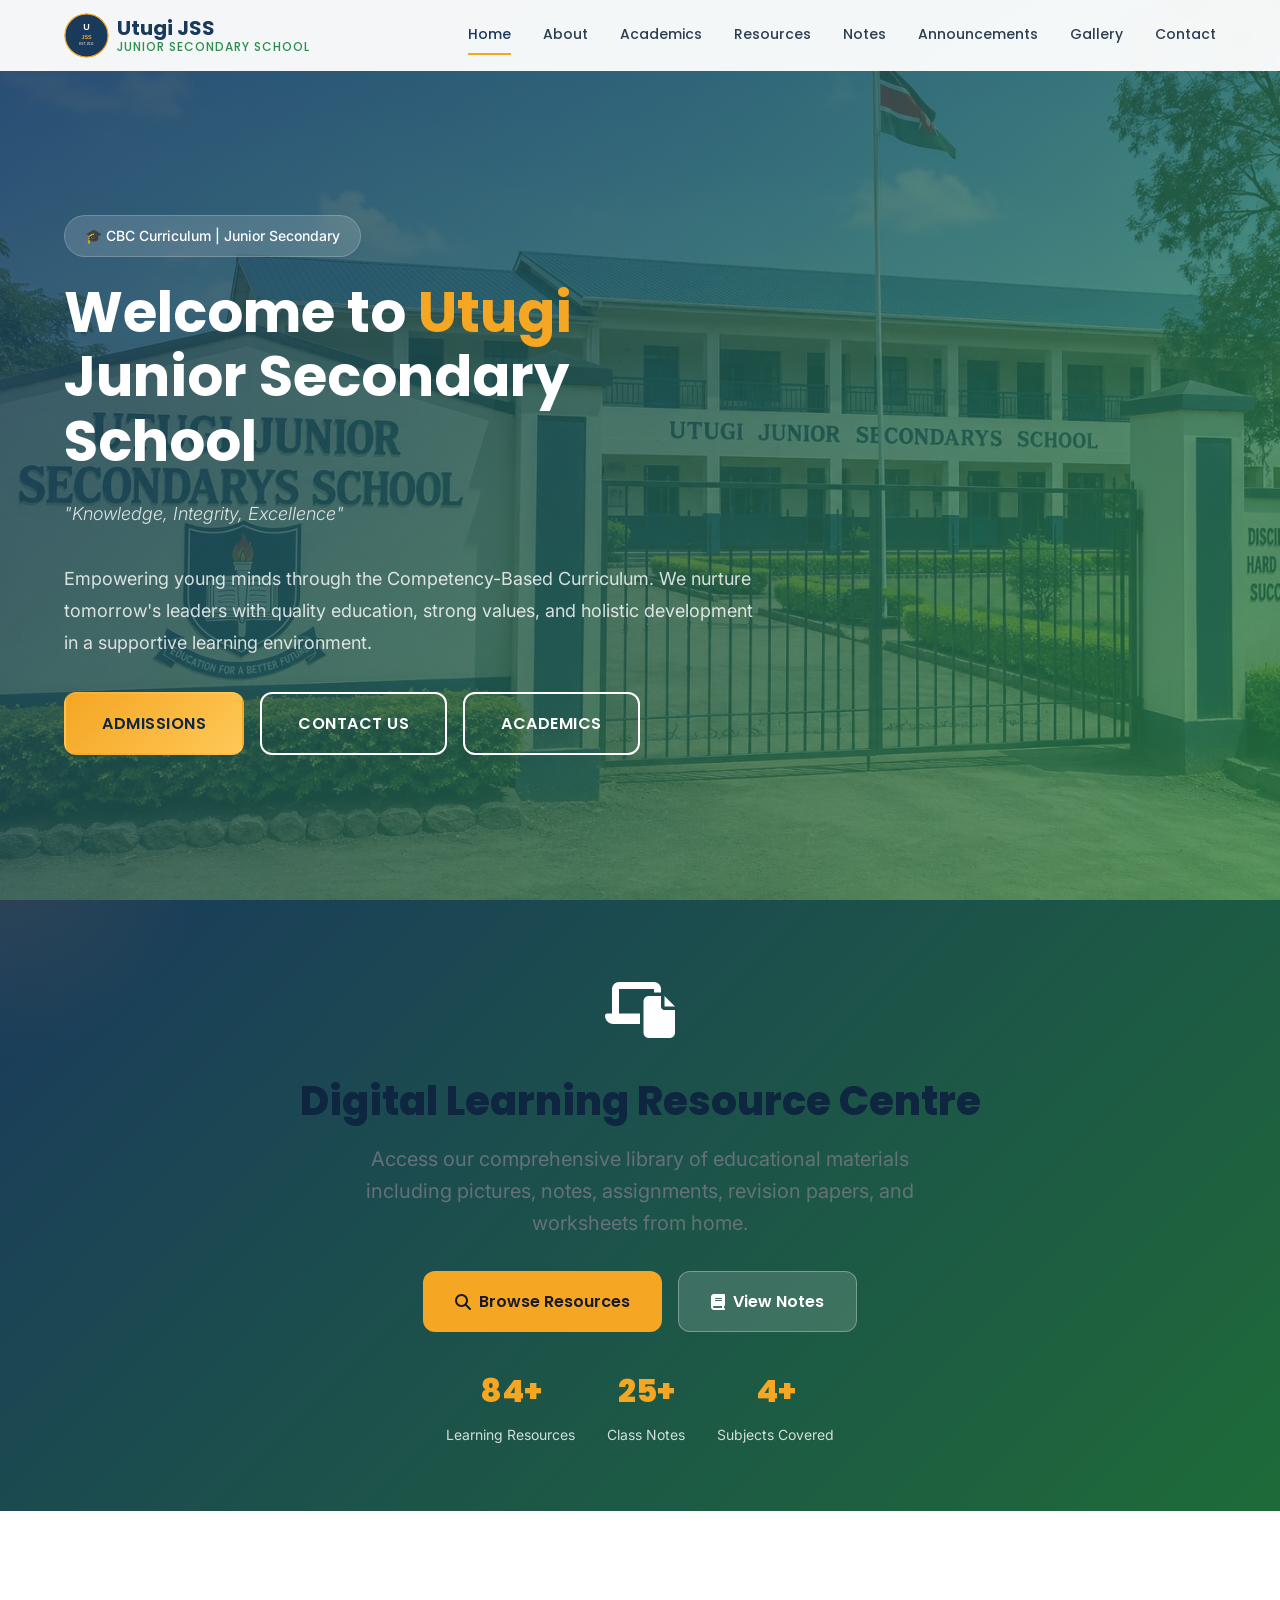
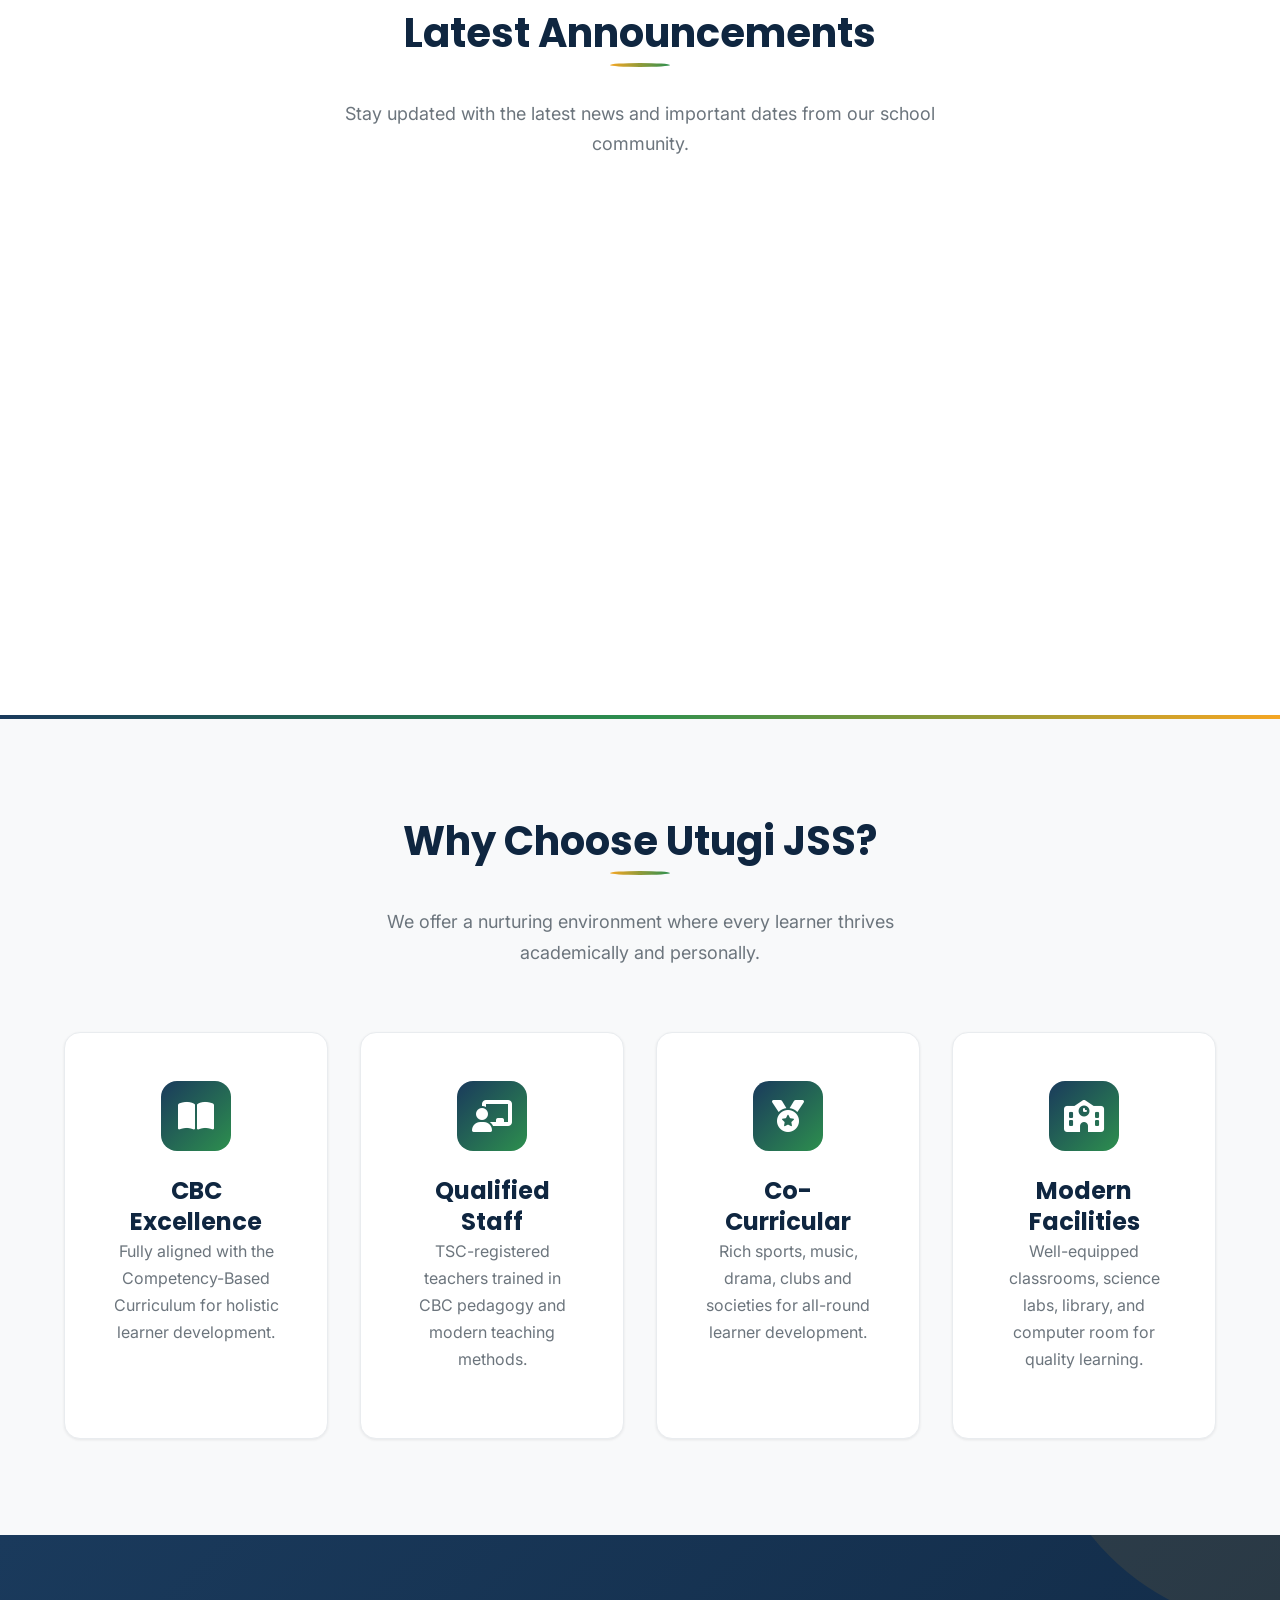
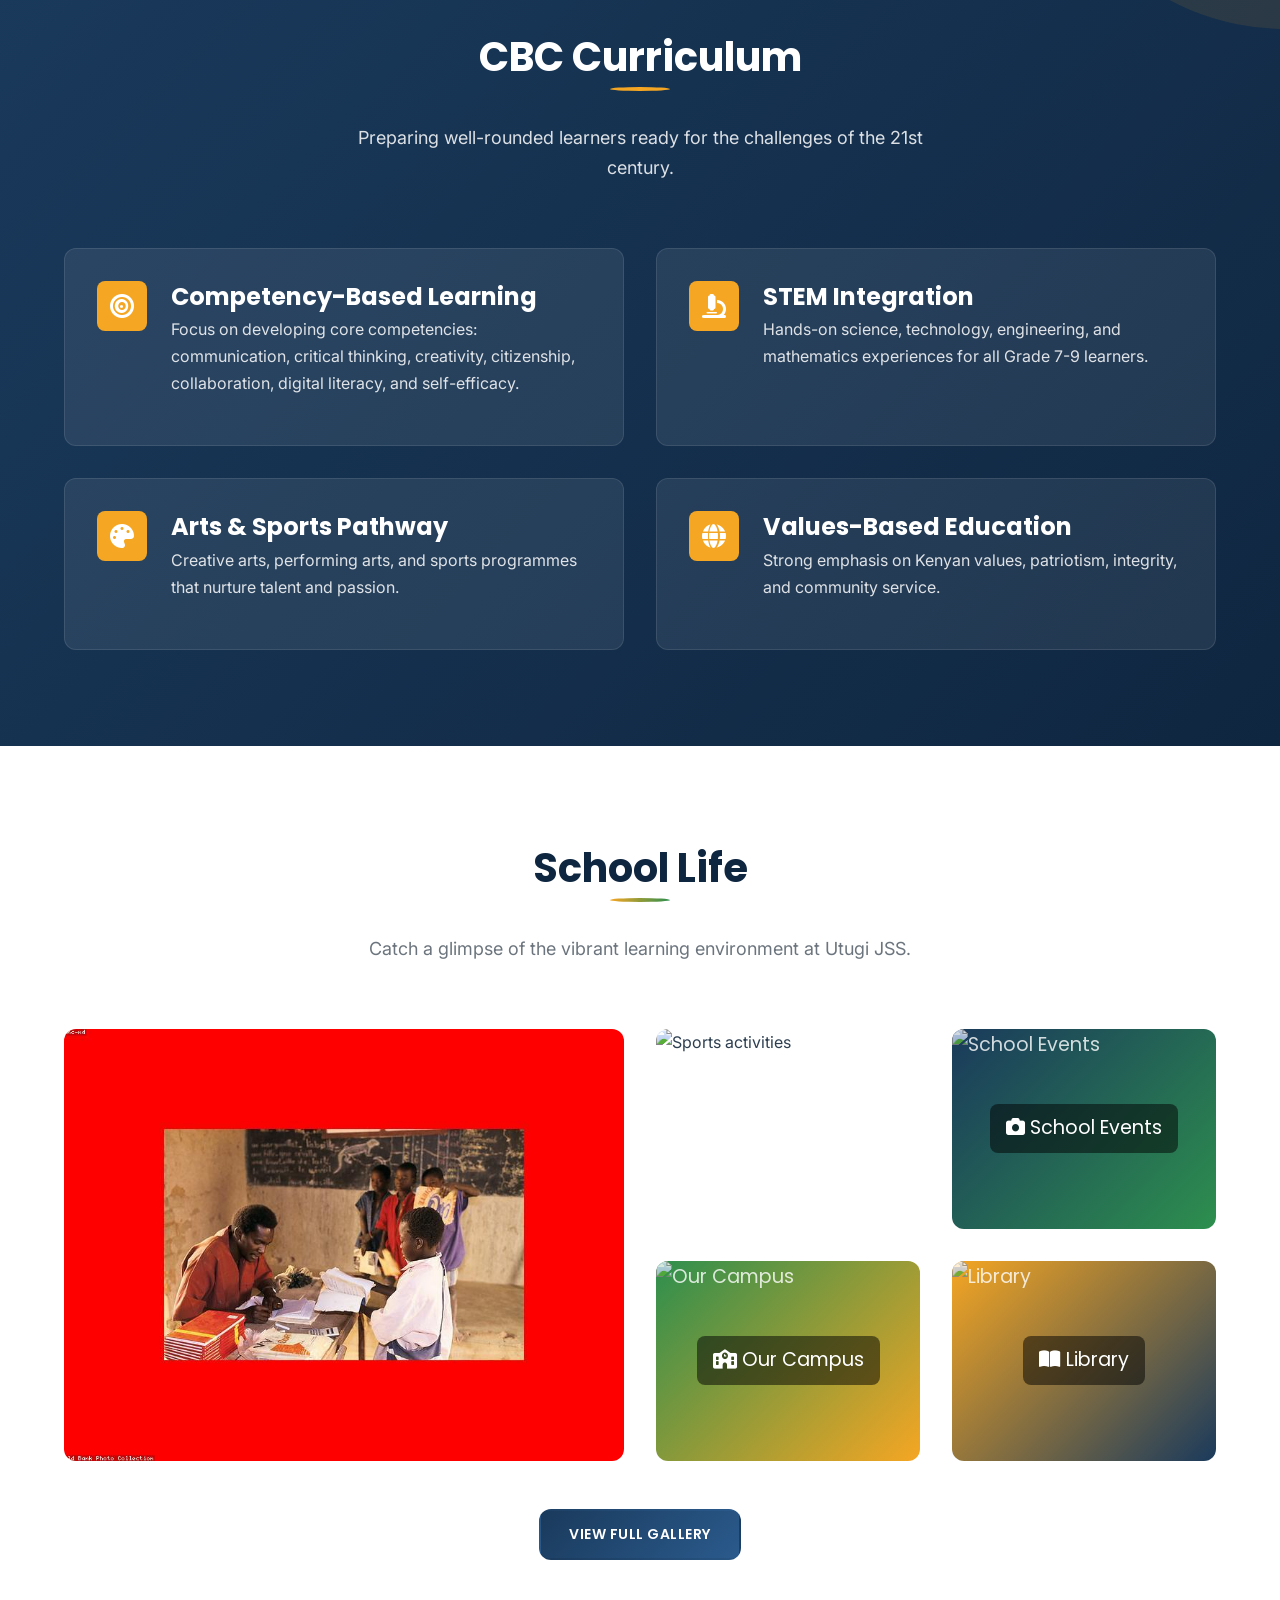
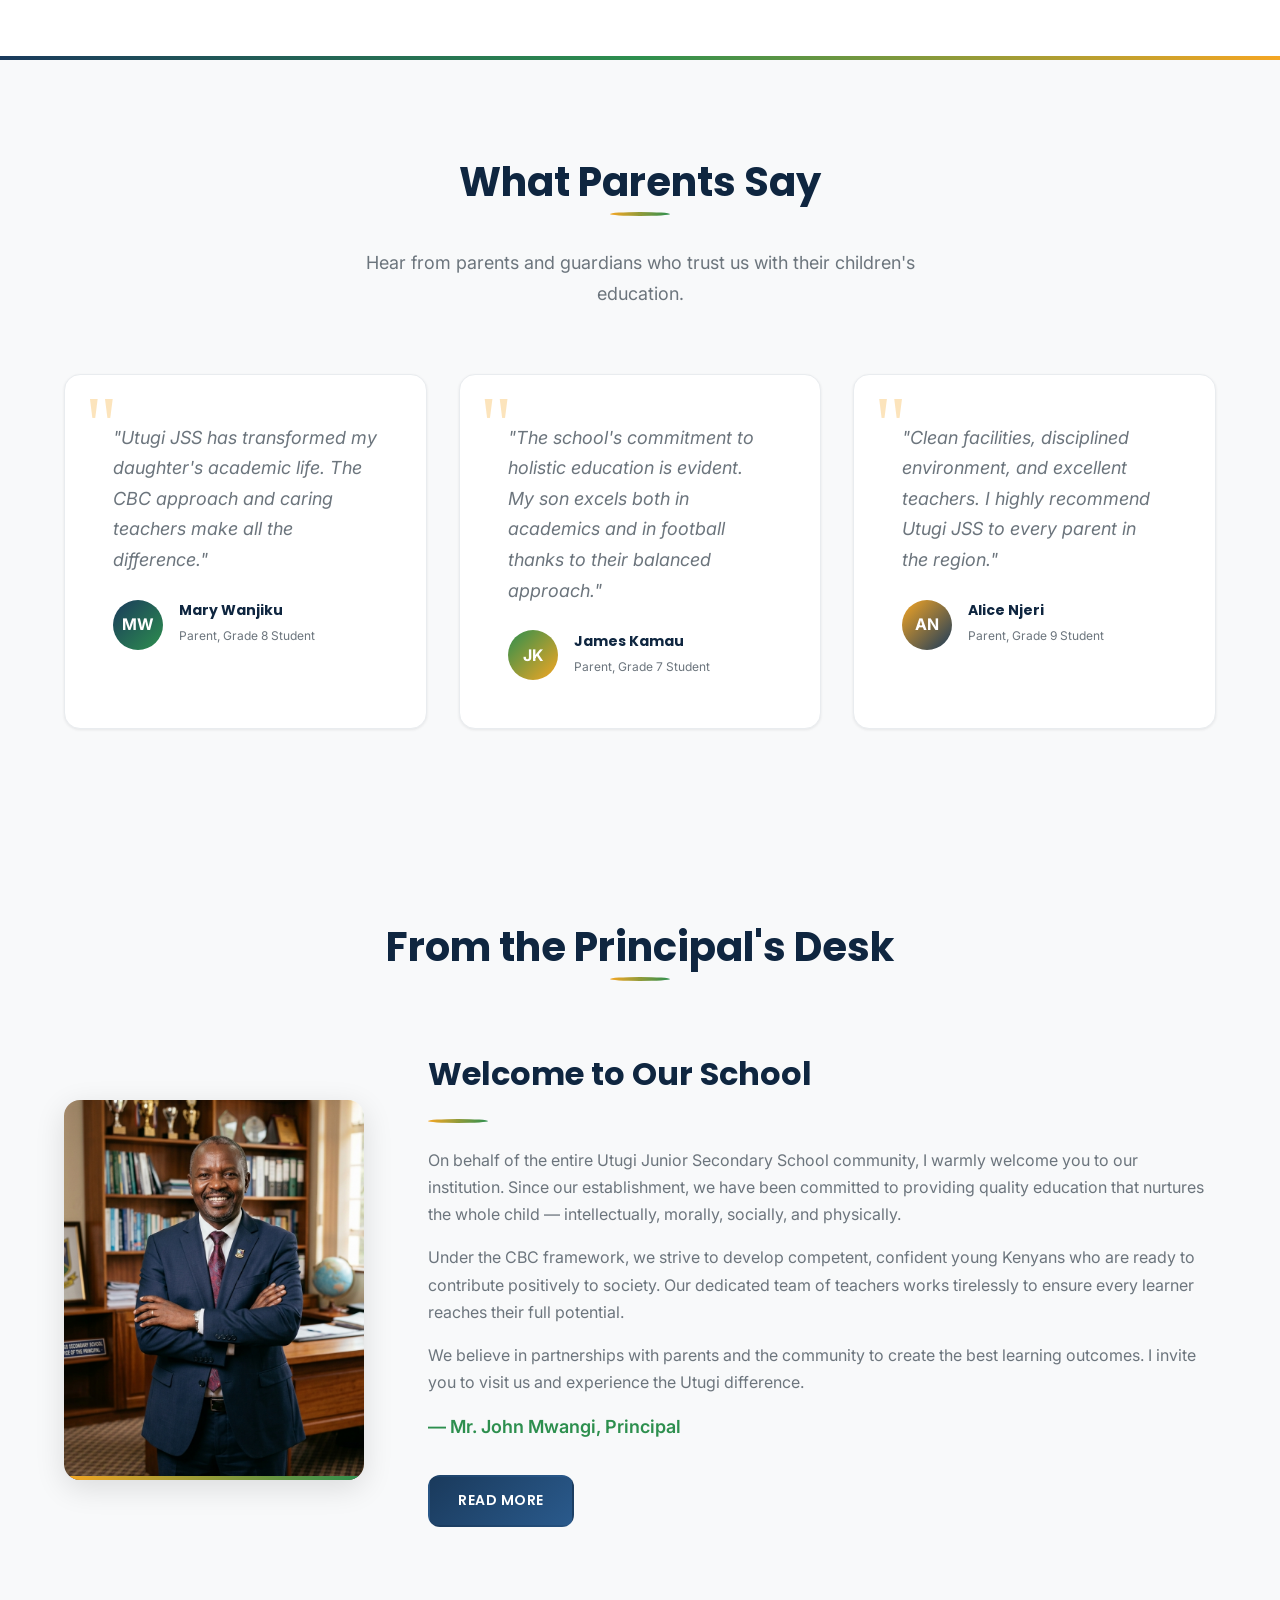
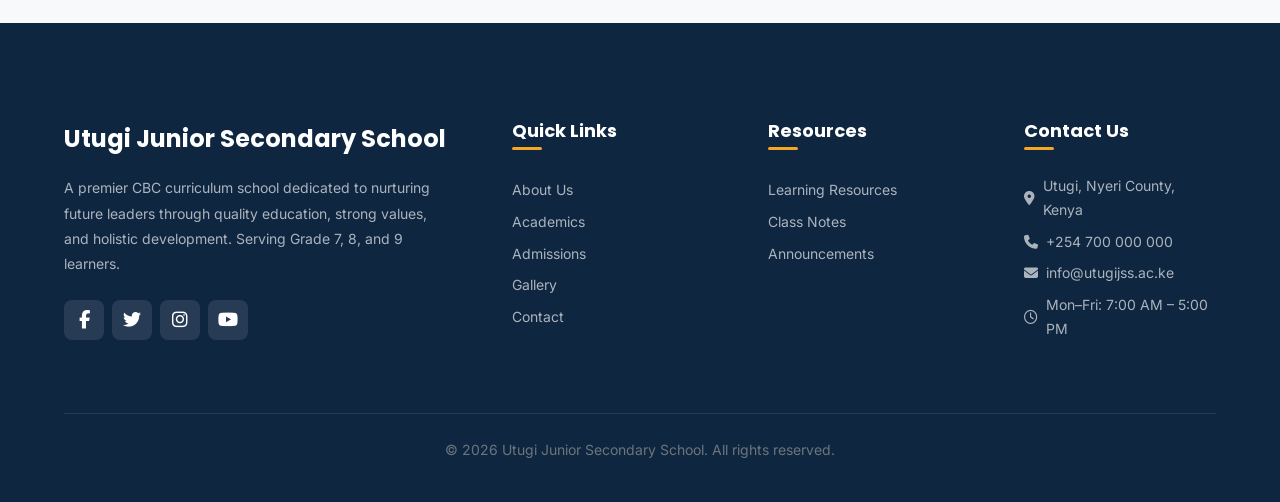
==== index.html @ 6b32f5f7 "Initial commit for Utugi JSS Digital Learning Resource Platform" ====
<!DOCTYPE html>
<html lang="en">
<head>
  <meta charset="UTF-8">
  <meta name="viewport" content="width=device-width, initial-scale=1.0">
  <meta name="description" content="Utugi Junior Secondary School - A leading CBC curriculum school in Kenya providing quality education for Grade 7, 8 and 9 students. Nurturing future leaders through academic excellence.">
  <meta name="keywords" content="Utugi School, Junior Secondary, CBC Kenya, Grade 7, Grade 8, Grade 9, Kenyan school, CBC curriculum">
  <meta name="author" content="Utugi Junior Secondary School">
  <meta name="robots" content="index, follow">
  <meta property="og:title" content="Utugi Junior Secondary School | Nurturing Future Leaders">
  <meta property="og:description" content="A premier CBC curriculum school in Kenya offering holistic education for junior secondary students.">
  <meta property="og:type" content="website">
  <title>Utugi Junior Secondary School | Nurturing Future Leaders</title>
  <link rel="icon" type="image/svg+xml" href="assets/images/favicon.svg">
  <link rel="stylesheet" href="https://cdnjs.cloudflare.com/ajax/libs/font-awesome/6.4.0/css/all.min.css">
  <link rel="stylesheet" href="assets/css/style.css">
  <link rel="stylesheet" href="assets/css/resources.css">
  <link rel="stylesheet" href="assets/css/responsive.css">
  <script src="https://identity.netlify.com/v1/netlify-identity-widget.js"></script>
</head>
<body>

  <!-- ========== NAVIGATION ========== -->
  <nav class="navbar" id="navbar">
    <div class="container">
      <a href="index.html" class="nav-logo">
        <img src="assets/images/favicon.svg" alt="Utugi School Logo">
        <div class="logo-text">
          Utugi JSS
          <span>Junior Secondary School</span>
        </div>
      </a>
      <div class="nav-menu" id="navMenu">
        <a href="index.html" class="active">Home</a>
        <a href="pages/about.html">About</a>
        <a href="pages/academics.html">Academics</a>
        <a href="resources.html">Resources</a>
        <a href="notes.html">Notes</a>
        <a href="announcements.html">Announcements</a>
        <a href="pages/gallery.html">Gallery</a>
        <a href="pages/contact.html">Contact</a>
        <div class="nav-cta">
          <a href="pages/admissions.html" class="btn btn-primary btn-sm">Apply Now</a>
        </div>
      </div>
      <div class="hamburger" id="hamburger">
        <span></span><span></span><span></span>
      </div>
    </div>
    <div class="nav-overlay" id="navOverlay"></div>
  </nav>

  <section class="hero" id="hero">
    <img src="assets/images/hero/school-picture.jpeg" alt="Utugi School Compound" class="hero-bg" loading="eager">
    <div class="container">
      <div class="hero-content">
        <span class="hero-badge">🎓 CBC Curriculum | Junior Secondary</span>
        <h1>Welcome to <span class="highlight">Utugi</span> Junior Secondary School</h1>
        <p class="hero-motto">"Knowledge, Integrity, Excellence"</p>
        <p>Empowering young minds through the Competency-Based Curriculum. We nurture tomorrow's leaders with quality education, strong values, and holistic development in a supportive learning environment.</p>
        <div class="hero-buttons">
          <a href="pages/admissions.html" class="btn btn-accent btn-lg">Admissions</a>
          <a href="pages/contact.html" class="btn btn-outline btn-lg">Contact Us</a>
          <a href="pages/academics.html" class="btn btn-outline btn-lg">Academics</a>
        </div>

      </div>
    </div>
  </section>

  <!-- ========== DIGITAL LEARNING RESOURCE CENTRE CTA ========== -->
  <section class="resource-cta" id="resourceCta">
    <div class="container">
      <div class="resource-cta__icon"><i class="fa-solid fa-laptop-file"></i></div>
      <h2>Digital Learning Resource Centre</h2>
      <p>Access our comprehensive library of educational materials including pictures, notes, assignments, revision papers, and worksheets from home.</p>
      <div class="resource-cta__links">
        <a href="resources.html" class="resource-cta__link resource-cta__link--primary">
          <i class="fa-solid fa-magnifying-glass"></i> Browse Resources
        </a>
        <a href="notes.html" class="resource-cta__link resource-cta__link--secondary">
          <i class="fa-solid fa-book"></i> View Notes
        </a>
      </div>
      <div class="resource-stats">
        <div class="resource-stat">
          <div class="resource-stat__number" data-count="150">0</div>
          <div class="resource-stat__label">Learning Resources</div>
        </div>
        <div class="resource-stat">
          <div class="resource-stat__number" data-count="45">0</div>
          <div class="resource-stat__label">Class Notes</div>
        </div>
        <div class="resource-stat">
          <div class="resource-stat__number" data-count="8">0</div>
          <div class="resource-stat__label">Subjects Covered</div>
        </div>
      </div>
    </div>
  </section>

  <!-- ========== ANNOUNCEMENTS ========== -->
  <section class="section" id="announcements">
    <div class="container">
      <div class="section-header animate-on-scroll">
        <h2>Latest Announcements</h2>
        <p>Stay updated with the latest news and important dates from our school community.</p>
      </div>
      <div class="home-announcements-grid" id="homeAnnouncementsGrid">
        <!-- Announcements loaded dynamically via JS -->
      </div>
      <div style="text-align:center; margin-top:var(--space-xl)">
        <a href="announcements.html" class="btn btn-outline">View All Announcements</a>
      </div>
    </div>
  </section>

  <hr class="section-divider">

  <!-- ========== WHY CHOOSE US ========== -->
  <section class="section why-choose" id="whyChoose">
    <div class="container">
      <div class="section-header animate-on-scroll">
        <h2>Why Choose Utugi JSS?</h2>
        <p>We offer a nurturing environment where every learner thrives academically and personally.</p>
      </div>
      <div class="grid grid-4">
        <div class="card feature-card animate-on-scroll">
          <div class="icon"><i class="fa-solid fa-book-open"></i></div>
          <h4>CBC Excellence</h4>
          <p>Fully aligned with the Competency-Based Curriculum for holistic learner development.</p>
        </div>
        <div class="card feature-card animate-on-scroll">
          <div class="icon"><i class="fa-solid fa-chalkboard-user"></i></div>
          <h4>Qualified Staff</h4>
          <p>TSC-registered teachers trained in CBC pedagogy and modern teaching methods.</p>
        </div>
        <div class="card feature-card animate-on-scroll">
          <div class="icon"><i class="fa-solid fa-medal"></i></div>
          <h4>Co-Curricular</h4>
          <p>Rich sports, music, drama, clubs and societies for all-round learner development.</p>
        </div>
        <div class="card feature-card animate-on-scroll">
          <div class="icon"><i class="fa-solid fa-school"></i></div>
          <h4>Modern Facilities</h4>
          <p>Well-equipped classrooms, science labs, library, and computer room for quality learning.</p>
        </div>
      </div>
    </div>
  </section>

  <!-- ========== CBC CURRICULUM HIGHLIGHT ========== -->
  <section class="section cbc-section" id="cbcHighlight">
    <div class="container">
      <div class="section-header animate-on-scroll">
        <h2>CBC Curriculum</h2>
        <p>Preparing well-rounded learners ready for the challenges of the 21st century.</p>
      </div>
      <div class="grid grid-2">
        <div class="cbc-feature animate-on-scroll">
          <div class="cbc-icon"><i class="fa-solid fa-bullseye"></i></div>
          <div>
            <h4>Competency-Based Learning</h4>
            <p>Focus on developing core competencies: communication, critical thinking, creativity, citizenship, collaboration, digital literacy, and self-efficacy.</p>
          </div>
        </div>
        <div class="cbc-feature animate-on-scroll">
          <div class="cbc-icon"><i class="fa-solid fa-microscope"></i></div>
          <div>
            <h4>STEM Integration</h4>
            <p>Hands-on science, technology, engineering, and mathematics experiences for all Grade 7-9 learners.</p>
          </div>
        </div>
        <div class="cbc-feature animate-on-scroll">
          <div class="cbc-icon"><i class="fa-solid fa-palette"></i></div>
          <div>
            <h4>Arts & Sports Pathway</h4>
            <p>Creative arts, performing arts, and sports programmes that nurture talent and passion.</p>
          </div>
        </div>
        <div class="cbc-feature animate-on-scroll">
          <div class="cbc-icon"><i class="fa-solid fa-globe"></i></div>
          <div>
            <h4>Values-Based Education</h4>
            <p>Strong emphasis on Kenyan values, patriotism, integrity, and community service.</p>
          </div>
        </div>
      </div>
    </div>
  </section>

  <!-- ========== GALLERY PREVIEW ========== -->
  <section class="section" id="galleryPreview">
    <div class="container">
      <div class="section-header animate-on-scroll">
        <h2>School Life</h2>
        <p>Catch a glimpse of the vibrant learning environment at Utugi JSS.</p>
      </div>
      <div class="gallery-preview">
        <div class="grid">
          <div class="gallery-item animate-on-scroll">
            <img src="assets/images/gallery/class-grade7.png" alt="Students learning in classroom" loading="lazy">
            <div class="gallery-overlay"><span>Classroom Learning</span></div>
          </div>
          <div class="gallery-item animate-on-scroll">
            <img src="assets/images/gallery/sports-football.png" alt="Sports activities" loading="lazy">
            <div class="gallery-overlay"><span>Sports Day</span></div>
          </div>
          <div class="gallery-item animate-on-scroll" style="background:linear-gradient(135deg,#1a3a5c,#2d8f4e);display:flex;align-items:center;justify-content:center;color:#fff;font-family:var(--font-heading);font-size:1.2rem;position:relative;overflow:hidden;">
            <img src="assets/images/gallery/drama-festival.png" alt="School Events" style="position:absolute;top:0;left:0;width:100%;height:100%;object-fit:cover;opacity:0.8;">
            <span style="position:relative;z-index:1;background:rgba(0,0,0,0.5);padding:0.5rem 1rem;border-radius:var(--radius-md);"><i class="fa-solid fa-camera"></i> School Events</span>
          </div>
          <div class="gallery-item animate-on-scroll" style="background:linear-gradient(135deg,#2d8f4e,#f5a623);display:flex;align-items:center;justify-content:center;color:#fff;font-family:var(--font-heading);font-size:1.2rem;position:relative;overflow:hidden;">
            <img src="assets/images/gallery/admin-block.png" alt="Our Campus" style="position:absolute;top:0;left:0;width:100%;height:100%;object-fit:cover;opacity:0.8;">
            <span style="position:relative;z-index:1;background:rgba(0,0,0,0.5);padding:0.5rem 1rem;border-radius:var(--radius-md);"><i class="fa-solid fa-school"></i> Our Campus</span>
          </div>
          <div class="gallery-item animate-on-scroll" style="background:linear-gradient(135deg,#f5a623,#1a3a5c);display:flex;align-items:center;justify-content:center;color:#fff;font-family:var(--font-heading);font-size:1.2rem;position:relative;overflow:hidden;">
            <img src="assets/images/gallery/library.png" alt="Library" style="position:absolute;top:0;left:0;width:100%;height:100%;object-fit:cover;opacity:0.8;">
            <span style="position:relative;z-index:1;background:rgba(0,0,0,0.5);padding:0.5rem 1rem;border-radius:var(--radius-md);"><i class="fa-solid fa-book-open"></i> Library</span>
          </div>
        </div>
      </div>
      <div style="text-align:center;margin-top:var(--space-2xl)">
        <a href="pages/gallery.html" class="btn btn-primary">View Full Gallery</a>
      </div>
    </div>
  </section>

  <hr class="section-divider">

  <!-- ========== TESTIMONIALS ========== -->
  <section class="section bg-light" id="testimonials">
    <div class="container">
      <div class="section-header animate-on-scroll">
        <h2>What Parents Say</h2>
        <p>Hear from parents and guardians who trust us with their children's education.</p>
      </div>
      <div class="grid grid-3">
        <div class="card testimonial-card animate-on-scroll">
          <p>"Utugi JSS has transformed my daughter's academic life. The CBC approach and caring teachers make all the difference."</p>
          <div class="testimonial-author">
            <div style="width:50px;height:50px;border-radius:50%;background:linear-gradient(135deg,var(--primary),var(--secondary));display:flex;align-items:center;justify-content:center;color:#fff;font-weight:700;">MW</div>
            <div>
              <h4>Mary Wanjiku</h4>
              <span>Parent, Grade 8 Student</span>
            </div>
          </div>
        </div>
        <div class="card testimonial-card animate-on-scroll">
          <p>"The school's commitment to holistic education is evident. My son excels both in academics and in football thanks to their balanced approach."</p>
          <div class="testimonial-author">
            <div style="width:50px;height:50px;border-radius:50%;background:linear-gradient(135deg,var(--secondary),var(--accent));display:flex;align-items:center;justify-content:center;color:#fff;font-weight:700;">JK</div>
            <div>
              <h4>James Kamau</h4>
              <span>Parent, Grade 7 Student</span>
            </div>
          </div>
        </div>
        <div class="card testimonial-card animate-on-scroll">
          <p>"Clean facilities, disciplined environment, and excellent teachers. I highly recommend Utugi JSS to every parent in the region."</p>
          <div class="testimonial-author">
            <div style="width:50px;height:50px;border-radius:50%;background:linear-gradient(135deg,var(--accent),var(--primary));display:flex;align-items:center;justify-content:center;color:#fff;font-weight:700;">AN</div>
            <div>
              <h4>Alice Njeri</h4>
              <span>Parent, Grade 9 Student</span>
            </div>
          </div>
        </div>
      </div>
    </div>
  </section>

  <!-- ========== PRINCIPAL MESSAGE ========== -->
  <section class="section principal-section" id="principalMessage">
    <div class="container">
      <div class="section-header animate-on-scroll">
        <h2>From the Principal's Desk</h2>
      </div>
      <div class="principal-content animate-on-scroll">
        <div class="principal-img">
          <img src="assets/images/staff/principal.png" alt="School Principal" loading="lazy">
        </div>
        <div class="principal-text">
          <h3>Welcome to Our School</h3>
          <div class="divider"></div>
          <p>On behalf of the entire Utugi Junior Secondary School community, I warmly welcome you to our institution. Since our establishment, we have been committed to providing quality education that nurtures the whole child — intellectually, morally, socially, and physically.</p>
          <p>Under the CBC framework, we strive to develop competent, confident young Kenyans who are ready to contribute positively to society. Our dedicated team of teachers works tirelessly to ensure every learner reaches their full potential.</p>
          <p>We believe in partnerships with parents and the community to create the best learning outcomes. I invite you to visit us and experience the Utugi difference.</p>
          <p class="name">— Mr. John Mwangi, Principal</p>
          <a href="pages/about.html" class="btn btn-primary" style="margin-top:var(--space-md)">Read More</a>
        </div>
      </div>
    </div>
  </section>

  <!-- ========== FOOTER ========== -->
  <footer class="footer" id="footer">
    <div class="container">
      <div class="footer-grid">
        <div class="footer-about">
          <div class="logo-text">Utugi Junior Secondary School</div>
          <p>A premier CBC curriculum school dedicated to nurturing future leaders through quality education, strong values, and holistic development. Serving Grade 7, 8, and 9 learners.</p>
          <div class="social-links">
            <a href="#" aria-label="Facebook"><i class="fa-brands fa-facebook-f"></i></a>
            <a href="#" aria-label="Twitter/X"><i class="fa-brands fa-twitter"></i></a>
            <a href="#" aria-label="Instagram"><i class="fa-brands fa-instagram"></i></a>
            <a href="#" aria-label="YouTube"><i class="fa-brands fa-youtube"></i></a>
          </div>
        </div>
        <div class="footer-links">
          <h4>Quick Links</h4>
          <a href="pages/about.html">About Us</a>
          <a href="pages/academics.html">Academics</a>
          <a href="pages/admissions.html">Admissions</a>
          <a href="pages/gallery.html">Gallery</a>
          <a href="pages/contact.html">Contact</a>
        </div>
        <div class="footer-links">
          <h4>Resources</h4>
          <a href="resources.html">Learning Resources</a>
          <a href="notes.html">Class Notes</a>
          <a href="announcements.html">Announcements</a>
        </div>
        <div class="footer-contact">
          <h4>Contact Us</h4>
          <p><i class="fa-solid fa-location-dot"></i> Utugi, Nyeri County, Kenya</p>
          <p><i class="fa-solid fa-phone"></i> +254 700 000 000</p>
          <p><i class="fa-solid fa-envelope"></i> info@utugijss.ac.ke</p>
          <p><i class="fa-regular fa-clock"></i> Mon–Fri: 7:00 AM – 5:00 PM</p>
        </div>
      </div>
      <div class="footer-bottom">
        <p>&copy; <span id="currentYear">2026</span> Utugi Junior Secondary School. All rights reserved.</p>
      </div>
    </div>
  </footer>

  <!-- Back to Top -->
  <button class="back-to-top" id="backToTop" aria-label="Back to top">↑</button>

  <script src="assets/js/search.js"></script>
  <script src="assets/js/announcements.js"></script>
  <script src="assets/js/main.js"></script>
  
  <script>
    document.addEventListener('DOMContentLoaded', () => {
      // Load announcements dynamically on homepage
      if (typeof loadHomeAnnouncements === 'function') {
        loadHomeAnnouncements();
      }
    });

    if (window.netlifyIdentity) {
      window.netlifyIdentity.on("init", user => {
        if (!user) {
          window.netlifyIdentity.on("login", () => {
            document.location.href = "/admin/";
          });
        }
      });
    }
  </script>
</body>
</html>
---- assets/css/style.css ----
/* ========================================
   UTUGI JUNIOR SECONDARY SCHOOL - MAIN STYLES
   Modern CBC School Website
   ======================================== */

/* ----- Google Fonts Import ----- */
@import url('https://fonts.googleapis.com/css2?family=Inter:wght@300;400;500;600;700&family=Poppins:wght@400;500;600;700;800&display=swap');

/* ========================================
   CSS CUSTOM PROPERTIES (Design Tokens)
   ======================================== */
:root {
  /* Primary Colors */
  --primary: #1a3a5c;
  --primary-light: #2a5a8c;
  --primary-dark: #0f2640;
  
  /* Secondary Colors */
  --secondary: #2d8f4e;
  --secondary-light: #3ab362;
  --secondary-dark: #1e6b38;
  
  /* Accent Colors */
  --accent: #f5a623;
  --accent-light: #ffc857;
  --accent-dark: #d4891a;
  
  /* Neutral Colors */
  --white: #ffffff;
  --off-white: #f8f9fa;
  --light-gray: #e9ecef;
  --gray: #adb5bd;
  --dark-gray: #6c757d;
  --dark: #2c3e50;
  --black: #1a1a2e;
  
  /* Functional Colors */
  --success: #28a745;
  --info: #17a2b8;
  --warning: #ffc107;
  --danger: #dc3545;
  
  /* Typography */
  --font-heading: 'Poppins', sans-serif;
  --font-body: 'Inter', sans-serif;
  
  /* Font Sizes */
  --fs-xs: 0.75rem;
  --fs-sm: 0.875rem;
  --fs-base: 1rem;
  --fs-md: 1.125rem;
  --fs-lg: 1.25rem;
  --fs-xl: 1.5rem;
  --fs-2xl: 2rem;
  --fs-3xl: 2.5rem;
  --fs-4xl: 3rem;
  --fs-5xl: 3.5rem;
  
  /* Spacing */
  --space-xs: 0.25rem;
  --space-sm: 0.5rem;
  --space-md: 1rem;
  --space-lg: 1.5rem;
  --space-xl: 2rem;
  --space-2xl: 3rem;
  --space-3xl: 4rem;
  --space-4xl: 6rem;
  
  /* Border Radius */
  --radius-sm: 4px;
  --radius-md: 8px;
  --radius-lg: 12px;
  --radius-xl: 16px;
  --radius-2xl: 24px;
  --radius-full: 50%;
  
  /* Shadows */
  --shadow-sm: 0 1px 3px rgba(0,0,0,0.08);
  --shadow-md: 0 4px 12px rgba(0,0,0,0.1);
  --shadow-lg: 0 8px 30px rgba(0,0,0,0.12);
  --shadow-xl: 0 12px 40px rgba(0,0,0,0.15);
  
  /* Transitions */
  --transition-fast: 0.2s ease;
  --transition-base: 0.3s ease;
  --transition-slow: 0.5s ease;
  
  /* Layout */
  --max-width: 1200px;
  --nav-height: 70px;
}

/* ========================================
   RESET & BASE STYLES
   ======================================== */
*,
*::before,
*::after {
  margin: 0;
  padding: 0;
  box-sizing: border-box;
}

html {
  scroll-behavior: smooth;
  font-size: 16px;
}

body {
  font-family: var(--font-body);
  font-size: var(--fs-base);
  line-height: 1.7;
  color: var(--dark);
  background-color: var(--white);
  overflow-x: hidden;
  -webkit-font-smoothing: antialiased;
  -moz-osx-font-smoothing: grayscale;
}

img {
  max-width: 100%;
  height: auto;
  display: block;
}

a {
  text-decoration: none;
  color: inherit;
  transition: color var(--transition-fast);
}

ul, ol {
  list-style: none;
}

h1, h2, h3, h4, h5, h6 {
  font-family: var(--font-heading);
  font-weight: 700;
  line-height: 1.3;
  color: var(--primary-dark);
}

h1 { font-size: var(--fs-4xl); }
h2 { font-size: var(--fs-3xl); }
h3 { font-size: var(--fs-2xl); }
h4 { font-size: var(--fs-xl); }
h5 { font-size: var(--fs-lg); }

p {
  margin-bottom: var(--space-md);
  color: var(--dark-gray);
}

/* ========================================
   UTILITY CLASSES
   ======================================== */
.container {
  width: 100%;
  max-width: var(--max-width);
  margin: 0 auto;
  padding: 0 var(--space-lg);
}

.section {
  padding: var(--space-4xl) 0;
}

.section-header {
  text-align: center;
  margin-bottom: var(--space-3xl);
}

.section-header h2 {
  position: relative;
  display: inline-block;
  margin-bottom: var(--space-md);
}

.section-header h2::after {
  content: '';
  position: absolute;
  bottom: -8px;
  left: 50%;
  transform: translateX(-50%);
  width: 60px;
  height: 4px;
  background: linear-gradient(90deg, var(--accent), var(--secondary));
  border-radius: var(--radius-full);
}

.section-header p {
  max-width: 600px;
  margin: var(--space-lg) auto 0;
  font-size: var(--fs-md);
}

.section-divider {
  width: 100%;
  height: 4px;
  background: linear-gradient(90deg, var(--primary), var(--secondary), var(--accent));
  border: none;
}

.text-primary { color: var(--primary); }
.text-secondary { color: var(--secondary); }
.text-accent { color: var(--accent); }
.text-center { text-align: center; }

.bg-primary { background-color: var(--primary); }
.bg-secondary { background-color: var(--secondary); }
.bg-light { background-color: var(--off-white); }
.bg-white { background-color: var(--white); }

/* ========================================
   BUTTONS
   ======================================== */
.btn {
  display: inline-flex;
  align-items: center;
  gap: var(--space-sm);
  padding: 12px 28px;
  font-family: var(--font-heading);
  font-size: var(--fs-sm);
  font-weight: 600;
  border: 2px solid transparent;
  border-radius: var(--radius-lg);
  cursor: pointer;
  transition: all var(--transition-base);
  text-transform: uppercase;
  letter-spacing: 0.5px;
}

.btn-primary {
  background: linear-gradient(135deg, var(--primary), var(--primary-light));
  color: var(--white);
}

.btn-primary:hover {
  background: linear-gradient(135deg, var(--primary-light), var(--primary));
  transform: translateY(-2px);
  box-shadow: var(--shadow-lg);
}

.btn-secondary {
  background: linear-gradient(135deg, var(--secondary), var(--secondary-light));
  color: var(--white);
}

.btn-secondary:hover {
  transform: translateY(-2px);
  box-shadow: var(--shadow-lg);
}

.btn-accent {
  background: linear-gradient(135deg, var(--accent), var(--accent-light));
  color: var(--primary-dark);
}

.btn-accent:hover {
  transform: translateY(-2px);
  box-shadow: var(--shadow-lg);
}

.btn-outline {
  background: transparent;
  color: var(--white);
  border-color: var(--white);
}

.btn-outline:hover {
  background: var(--white);
  color: var(--primary);
}

.btn-outline-primary {
  background: transparent;
  color: var(--primary);
  border-color: var(--primary);
}

.btn-outline-primary:hover {
  background: var(--primary);
  color: var(--white);
}

.btn-whatsapp {
  background: #25D366;
  color: var(--white);
}

.btn-whatsapp:hover {
  background: #1da851;
  transform: translateY(-2px);
}

.btn-lg {
  padding: 16px 36px;
  font-size: var(--fs-base);
}

.btn-sm {
  padding: 8px 18px;
  font-size: var(--fs-xs);
}

/* ========================================
   NAVIGATION
   ======================================== */
.navbar {
  position: fixed;
  top: 0;
  left: 0;
  width: 100%;
  z-index: 1000;
  background: rgba(255, 255, 255, 0.95);
  backdrop-filter: blur(10px);
  -webkit-backdrop-filter: blur(10px);
  transition: all var(--transition-base);
  border-bottom: 1px solid transparent;
}

.navbar.scrolled {
  background: rgba(255, 255, 255, 0.98);
  box-shadow: var(--shadow-md);
  border-bottom-color: var(--light-gray);
}

.navbar .container {
  display: flex;
  align-items: center;
  justify-content: space-between;
  height: var(--nav-height);
}

.nav-logo {
  display: flex;
  align-items: center;
  gap: var(--space-sm);
}

.nav-logo img {
  width: 45px;
  height: 45px;
  border-radius: var(--radius-full);
  object-fit: cover;
}

.nav-logo .logo-text {
  font-family: var(--font-heading);
  font-weight: 700;
  font-size: var(--fs-lg);
  color: var(--primary);
  line-height: 1.2;
}

.nav-logo .logo-text span {
  display: block;
  font-size: var(--fs-xs);
  font-weight: 500;
  color: var(--secondary);
  text-transform: uppercase;
  letter-spacing: 1px;
}

.nav-menu {
  display: flex;
  align-items: center;
  gap: var(--space-xl);
}

.nav-menu a {
  font-family: var(--font-heading);
  font-size: var(--fs-sm);
  font-weight: 500;
  color: var(--dark);
  position: relative;
  padding: var(--space-sm) 0;
}

.nav-menu a::after {
  content: '';
  position: absolute;
  bottom: 0;
  left: 0;
  width: 0;
  height: 2px;
  background: var(--accent);
  transition: width var(--transition-base);
}

.nav-menu a:hover::after,
.nav-menu a.active::after {
  width: 100%;
}

.nav-menu a:hover,
.nav-menu a.active {
  color: var(--primary);
}

.nav-cta {
  display: none;
}

/* Hamburger Menu */
.hamburger {
  display: none;
  flex-direction: column;
  gap: 5px;
  cursor: pointer;
  padding: 5px;
  z-index: 1001;
}

.hamburger span {
  display: block;
  width: 25px;
  height: 3px;
  background: var(--primary);
  border-radius: 2px;
  transition: all var(--transition-base);
}

.hamburger.active span:nth-child(1) {
  transform: rotate(45deg) translate(5px, 6px);
}

.hamburger.active span:nth-child(2) {
  opacity: 0;
}

.hamburger.active span:nth-child(3) {
  transform: rotate(-45deg) translate(5px, -6px);
}

/* ========================================
   HERO SECTION
   ======================================== */
.hero {
  position: relative;
  min-height: 100vh;
  display: flex;
  align-items: center;
  background: linear-gradient(135deg, rgba(26, 58, 92, 0.85), rgba(45, 143, 78, 0.7));
  overflow: hidden;
}

.hero-bg {
  position: absolute;
  top: 0;
  left: 0;
  width: 100%;
  height: 100%;
  object-fit: cover;
  z-index: -1;
}

.hero-content {
  position: relative;
  z-index: 1;
  color: var(--white);
  max-width: 700px;
  padding-top: var(--nav-height);
}

.hero-badge {
  display: inline-block;
  background: rgba(255, 255, 255, 0.15);
  backdrop-filter: blur(10px);
  padding: 8px 20px;
  border-radius: var(--radius-2xl);
  font-size: var(--fs-sm);
  font-weight: 500;
  margin-bottom: var(--space-lg);
  border: 1px solid rgba(255, 255, 255, 0.2);
}

.hero h1 {
  font-size: var(--fs-5xl);
  color: var(--white);
  margin-bottom: var(--space-lg);
  line-height: 1.15;
}

.hero h1 .highlight {
  color: var(--accent);
}

.hero-motto {
  font-size: var(--fs-lg);
  font-style: italic;
  opacity: 0.9;
  margin-bottom: var(--space-md);
  font-weight: 300;
}

.hero p {
  font-size: var(--fs-md);
  opacity: 0.9;
  color: rgba(255, 255, 255, 0.9);
  margin-bottom: var(--space-xl);
  line-height: 1.8;
}

.hero-buttons {
  display: flex;
  flex-wrap: wrap;
  gap: var(--space-md);
}

.hero-stats {
  display: flex;
  gap: var(--space-2xl);
  margin-top: var(--space-3xl);
  padding-top: var(--space-xl);
  border-top: 1px solid rgba(255, 255, 255, 0.2);
}

.hero-stat h3 {
  font-size: var(--fs-3xl);
  color: var(--accent);
  font-weight: 800;
}

.hero-stat p {
  font-size: var(--fs-sm);
  opacity: 0.8;
  margin: 0;
}

/* ========================================
   PAGE HERO (Inner Pages)
   ======================================== */
.page-hero {
  position: relative;
  padding: 140px 0 80px;
  background: linear-gradient(135deg, var(--primary), var(--primary-dark));
  color: var(--white);
  text-align: center;
  overflow: hidden;
}

.page-hero::before {
  content: '';
  position: absolute;
  top: 0;
  left: 0;
  width: 100%;
  height: 100%;
  background: url("data:image/svg+xml,%3Csvg width='60' height='60' viewBox='0 0 60 60' xmlns='http://www.w3.org/2000/svg'%3E%3Cg fill='none' fill-rule='evenodd'%3E%3Cg fill='%23ffffff' fill-opacity='0.05'%3E%3Ccircle cx='30' cy='30' r='2'/%3E%3C/g%3E%3C/g%3E%3C/svg%3E");
  z-index: 0;
}

.page-hero .container {
  position: relative;
  z-index: 1;
}

.page-hero h1 {
  color: var(--white);
  font-size: var(--fs-4xl);
  margin-bottom: var(--space-md);
}

.page-hero p {
  color: rgba(255, 255, 255, 0.85);
  font-size: var(--fs-md);
  max-width: 600px;
  margin: 0 auto;
}

.breadcrumb {
  display: flex;
  align-items: center;
  justify-content: center;
  gap: var(--space-sm);
  margin-bottom: var(--space-lg);
  font-size: var(--fs-sm);
}

.breadcrumb a {
  color: rgba(255, 255, 255, 0.7);
}

.breadcrumb a:hover {
  color: var(--accent);
}

.breadcrumb .separator {
  color: rgba(255, 255, 255, 0.4);
}

.breadcrumb .current {
  color: var(--accent);
  font-weight: 500;
}

/* ========================================
   CARDS
   ======================================== */
.card {
  background: var(--white);
  border-radius: var(--radius-xl);
  overflow: hidden;
  box-shadow: var(--shadow-sm);
  transition: all var(--transition-base);
  border: 1px solid var(--light-gray);
}

.card:hover {
  transform: translateY(-5px);
  box-shadow: var(--shadow-lg);
  border-color: transparent;
}

.card-img {
  width: 100%;
  height: 220px;
  object-fit: cover;
}

.card-body {
  padding: var(--space-xl);
}

.card-body h3 {
  margin-bottom: var(--space-sm);
  font-size: var(--fs-xl);
}

.card-body p {
  font-size: var(--fs-sm);
}

.card-tag {
  display: inline-block;
  background: var(--off-white);
  color: var(--primary);
  padding: 4px 12px;
  border-radius: var(--radius-2xl);
  font-size: var(--fs-xs);
  font-weight: 600;
  margin-bottom: var(--space-sm);
}

/* Feature Cards */
.feature-card {
  padding: var(--space-2xl);
  text-align: center;
}

.feature-card .icon {
  width: 70px;
  height: 70px;
  margin: 0 auto var(--space-lg);
  background: linear-gradient(135deg, var(--primary), var(--secondary));
  border-radius: var(--radius-xl);
  display: flex;
  align-items: center;
  justify-content: center;
  font-size: var(--fs-2xl);
  color: var(--white);
  transition: transform var(--transition-base);
}

.feature-card:hover .icon {
  transform: scale(1.1) rotate(5deg);
}

/* Staff Cards */
.staff-card {
  text-align: center;
  padding-bottom: var(--space-xl);
}

.staff-card .card-img {
  height: 280px;
}

.staff-card .card-body h3 {
  font-size: var(--fs-lg);
  margin-bottom: var(--space-xs);
}

.staff-card .staff-role {
  color: var(--secondary);
  font-weight: 600;
  font-size: var(--fs-sm);
  margin-bottom: var(--space-sm);
}

/* ========================================
   GRIDS
   ======================================== */
.grid {
  display: grid;
  gap: var(--space-xl);
}

.grid-2 { grid-template-columns: repeat(2, 1fr); }
.grid-3 { grid-template-columns: repeat(3, 1fr); }
.grid-4 { grid-template-columns: repeat(4, 1fr); }

/* ========================================
   ANNOUNCEMENTS / NEWS
   ======================================== */
.announcement-card {
  display: flex;
  align-items: flex-start;
  gap: var(--space-lg);
  padding: var(--space-xl);
}

.announcement-date {
  flex-shrink: 0;
  width: 65px;
  text-align: center;
  background: linear-gradient(135deg, var(--primary), var(--primary-light));
  border-radius: var(--radius-md);
  padding: var(--space-sm);
  color: var(--white);
}

.announcement-date .day {
  font-size: var(--fs-2xl);
  font-weight: 800;
  line-height: 1;
  font-family: var(--font-heading);
}

.announcement-date .month {
  font-size: var(--fs-xs);
  text-transform: uppercase;
  letter-spacing: 1px;
}

/* ========================================
   WHY CHOOSE US SECTION
   ======================================== */
.why-choose {
  background: var(--off-white);
}

.why-choose .grid {
  gap: var(--space-xl);
}

/* ========================================
   CBC SECTION
   ======================================== */
.cbc-section {
  background: linear-gradient(135deg, var(--primary), var(--primary-dark));
  color: var(--white);
  position: relative;
  overflow: hidden;
}

.cbc-section::before {
  content: '';
  position: absolute;
  top: -50%;
  right: -20%;
  width: 500px;
  height: 500px;
  background: rgba(245, 166, 35, 0.1);
  border-radius: var(--radius-full);
}

.cbc-section h2 {
  color: var(--white);
}

.cbc-section h2::after {
  background: var(--accent);
}

.cbc-section p {
  color: rgba(255, 255, 255, 0.85);
}

.cbc-feature {
  display: flex;
  align-items: flex-start;
  gap: var(--space-lg);
  padding: var(--space-xl);
  background: rgba(255, 255, 255, 0.08);
  border-radius: var(--radius-lg);
  border: 1px solid rgba(255, 255, 255, 0.1);
  transition: all var(--transition-base);
}

.cbc-feature:hover {
  background: rgba(255, 255, 255, 0.12);
  transform: translateX(5px);
}

.cbc-feature .cbc-icon {
  flex-shrink: 0;
  width: 50px;
  height: 50px;
  background: var(--accent);
  border-radius: var(--radius-md);
  display: flex;
  align-items: center;
  justify-content: center;
  font-size: var(--fs-xl);
}

.cbc-feature h4 {
  color: var(--white);
  margin-bottom: var(--space-xs);
}

/* ========================================
   TESTIMONIALS
   ======================================== */
.testimonial-card {
  padding: var(--space-2xl);
  position: relative;
}

.testimonial-card::before {
  content: '"';
  font-size: 80px;
  font-family: Georgia, serif;
  color: var(--accent);
  opacity: 0.3;
  position: absolute;
  top: 10px;
  left: 20px;
  line-height: 1;
}

.testimonial-card p {
  font-style: italic;
  font-size: var(--fs-md);
  margin-bottom: var(--space-lg);
  position: relative;
  z-index: 1;
}

.testimonial-author {
  display: flex;
  align-items: center;
  gap: var(--space-md);
}

.testimonial-author img {
  width: 50px;
  height: 50px;
  border-radius: var(--radius-full);
  object-fit: cover;
}

.testimonial-author h4 {
  font-size: var(--fs-sm);
  margin-bottom: 2px;
}

.testimonial-author span {
  font-size: var(--fs-xs);
  color: var(--dark-gray);
}

/* ========================================
   PRINCIPAL MESSAGE
   ======================================== */
.principal-section {
  background: var(--off-white);
}

.principal-content {
  display: grid;
  grid-template-columns: 300px 1fr;
  gap: var(--space-3xl);
  align-items: center;
}

.principal-img {
  border-radius: var(--radius-xl);
  overflow: hidden;
  box-shadow: var(--shadow-lg);
  position: relative;
}

.principal-img img {
  width: 100%;
  height: 380px;
  object-fit: cover;
}

.principal-img::after {
  content: '';
  position: absolute;
  bottom: 0;
  left: 0;
  right: 0;
  height: 4px;
  background: linear-gradient(90deg, var(--accent), var(--secondary));
}

.principal-text h3 {
  margin-bottom: var(--space-md);
}

.principal-text .name {
  color: var(--secondary);
  font-weight: 600;
  font-size: var(--fs-md);
}

/* ========================================
   GALLERY PREVIEW
   ======================================== */
.gallery-preview .grid {
  grid-template-columns: repeat(4, 1fr);
  grid-template-rows: repeat(2, 200px);
}

.gallery-item {
  position: relative;
  border-radius: var(--radius-lg);
  overflow: hidden;
  cursor: pointer;
}

.gallery-item:first-child {
  grid-column: span 2;
  grid-row: span 2;
}

.gallery-item img {
  width: 100%;
  height: 100%;
  object-fit: cover;
  transition: transform var(--transition-slow);
}

.gallery-item:hover img {
  transform: scale(1.1);
}

.gallery-overlay {
  position: absolute;
  inset: 0;
  background: linear-gradient(to top, rgba(26, 58, 92, 0.8), transparent);
  display: flex;
  align-items: flex-end;
  padding: var(--space-lg);
  opacity: 0;
  transition: opacity var(--transition-base);
}

.gallery-item:hover .gallery-overlay {
  opacity: 1;
}

.gallery-overlay span {
  color: var(--white);
  font-weight: 600;
  font-family: var(--font-heading);
}

/* ========================================
   FULL GALLERY PAGE
   ======================================== */
.gallery-filters {
  display: flex;
  flex-wrap: wrap;
  justify-content: center;
  gap: var(--space-sm);
  margin-bottom: var(--space-2xl);
}

.filter-btn {
  padding: 8px 20px;
  border: 2px solid var(--light-gray);
  border-radius: var(--radius-2xl);
  font-family: var(--font-heading);
  font-size: var(--fs-sm);
  font-weight: 500;
  background: transparent;
  color: var(--dark);
  cursor: pointer;
  transition: all var(--transition-base);
}

.filter-btn:hover,
.filter-btn.active {
  background: var(--primary);
  color: var(--white);
  border-color: var(--primary);
}

.gallery-grid {
  display: grid;
  grid-template-columns: repeat(3, 1fr);
  gap: var(--space-lg);
}

.gallery-grid .gallery-item {
  height: 260px;
}

/* Lightbox */
.lightbox {
  position: fixed;
  inset: 0;
  background: rgba(0, 0, 0, 0.92);
  z-index: 2000;
  display: none;
  align-items: center;
  justify-content: center;
  padding: var(--space-xl);
}

.lightbox.active {
  display: flex;
}

.lightbox img {
  max-width: 90%;
  max-height: 85vh;
  border-radius: var(--radius-lg);
  object-fit: contain;
}

.lightbox-close {
  position: absolute;
  top: 20px;
  right: 30px;
  font-size: var(--fs-3xl);
  color: var(--white);
  cursor: pointer;
  background: none;
  border: none;
  line-height: 1;
  transition: transform var(--transition-fast);
}

.lightbox-close:hover {
  transform: scale(1.2);
}

.lightbox-nav {
  position: absolute;
  top: 50%;
  transform: translateY(-50%);
  font-size: var(--fs-2xl);
  color: var(--white);
  cursor: pointer;
  background: rgba(255,255,255,0.1);
  border: none;
  width: 50px;
  height: 50px;
  border-radius: var(--radius-full);
  display: flex;
  align-items: center;
  justify-content: center;
  transition: background var(--transition-fast);
}

.lightbox-nav:hover {
  background: rgba(255,255,255,0.25);
}

.lightbox-prev { left: 20px; }
.lightbox-next { right: 20px; }

/* ========================================
   CONTACT FORM
   ======================================== */
.contact-grid {
  display: grid;
  grid-template-columns: 1fr 1fr;
  gap: var(--space-3xl);
}

.form-group {
  margin-bottom: var(--space-lg);
}

.form-group label {
  display: block;
  font-weight: 600;
  margin-bottom: var(--space-sm);
  font-size: var(--fs-sm);
  color: var(--dark);
}

.form-group input,
.form-group textarea,
.form-group select {
  width: 100%;
  padding: 12px 16px;
  border: 2px solid var(--light-gray);
  border-radius: var(--radius-md);
  font-family: var(--font-body);
  font-size: var(--fs-base);
  transition: border-color var(--transition-fast);
  background: var(--white);
}

.form-group input:focus,
.form-group textarea:focus,
.form-group select:focus {
  outline: none;
  border-color: var(--primary);
  box-shadow: 0 0 0 3px rgba(26, 58, 92, 0.1);
}

.form-group textarea {
  min-height: 140px;
  resize: vertical;
}

.contact-info-card {
  padding: var(--space-xl);
  display: flex;
  align-items: flex-start;
  gap: var(--space-lg);
  margin-bottom: var(--space-lg);
}

.contact-info-card .icon {
  flex-shrink: 0;
  width: 50px;
  height: 50px;
  background: linear-gradient(135deg, var(--primary), var(--primary-light));
  border-radius: var(--radius-md);
  display: flex;
  align-items: center;
  justify-content: center;
  font-size: var(--fs-lg);
  color: var(--white);
}

.contact-info-card h4 {
  margin-bottom: var(--space-xs);
  font-size: var(--fs-md);
}

.contact-info-card p {
  font-size: var(--fs-sm);
  margin: 0;
}

/* Map placeholder */
.map-container {
  width: 100%;
  height: 350px;
  border-radius: var(--radius-xl);
  overflow: hidden;
  margin-top: var(--space-2xl);
  border: 2px solid var(--light-gray);
}

.map-container iframe {
  width: 100%;
  height: 100%;
  border: none;
}

/* ========================================
   ADMISSIONS
   ======================================== */
.admission-steps {
  display: grid;
  gap: var(--space-xl);
  counter-reset: step;
}

.step-card {
  display: flex;
  align-items: flex-start;
  gap: var(--space-xl);
  padding: var(--space-xl);
  background: var(--white);
  border-radius: var(--radius-xl);
  box-shadow: var(--shadow-sm);
  border: 1px solid var(--light-gray);
  transition: all var(--transition-base);
  counter-increment: step;
}

.step-card:hover {
  box-shadow: var(--shadow-md);
  border-color: var(--primary);
}

.step-number {
  flex-shrink: 0;
  width: 55px;
  height: 55px;
  background: linear-gradient(135deg, var(--primary), var(--secondary));
  border-radius: var(--radius-full);
  display: flex;
  align-items: center;
  justify-content: center;
  font-family: var(--font-heading);
  font-size: var(--fs-xl);
  font-weight: 800;
  color: var(--white);
}

/* FAQ Section */
.faq-item {
  background: var(--white);
  border: 1px solid var(--light-gray);
  border-radius: var(--radius-lg);
  margin-bottom: var(--space-md);
  overflow: hidden;
}

.faq-question {
  width: 100%;
  display: flex;
  align-items: center;
  justify-content: space-between;
  padding: var(--space-lg) var(--space-xl);
  background: none;
  border: none;
  cursor: pointer;
  font-family: var(--font-heading);
  font-size: var(--fs-md);
  font-weight: 600;
  color: var(--dark);
  text-align: left;
  transition: all var(--transition-fast);
}

.faq-question:hover {
  color: var(--primary);
}

.faq-question .icon {
  font-size: var(--fs-xl);
  transition: transform var(--transition-base);
  color: var(--accent);
}

.faq-item.active .faq-question .icon {
  transform: rotate(45deg);
}

.faq-answer {
  max-height: 0;
  overflow: hidden;
  transition: max-height var(--transition-base);
  padding: 0 var(--space-xl);
}

.faq-item.active .faq-answer {
  max-height: 300px;
  padding-bottom: var(--space-lg);
}

/* ========================================
   ACADEMICS
   ======================================== */
.subjects-grid {
  display: grid;
  grid-template-columns: repeat(auto-fill, minmax(200px, 1fr));
  gap: var(--space-md);
}

.subject-tag {
  display: flex;
  align-items: center;
  gap: var(--space-sm);
  padding: var(--space-md) var(--space-lg);
  background: var(--white);
  border-radius: var(--radius-lg);
  border: 1px solid var(--light-gray);
  font-weight: 500;
  transition: all var(--transition-base);
}

.subject-tag:hover {
  border-color: var(--primary);
  background: var(--primary);
  color: var(--white);
  transform: translateY(-2px);
}

.subject-tag .dot {
  width: 8px;
  height: 8px;
  border-radius: var(--radius-full);
  background: var(--accent);
}

.grade-tabs {
  display: flex;
  gap: var(--space-sm);
  margin-bottom: var(--space-xl);
  flex-wrap: wrap;
}

.grade-tab {
  padding: 10px 24px;
  border: 2px solid var(--light-gray);
  border-radius: var(--radius-2xl);
  font-family: var(--font-heading);
  font-weight: 600;
  font-size: var(--fs-sm);
  cursor: pointer;
  background: transparent;
  color: var(--dark);
  transition: all var(--transition-base);
}

.grade-tab:hover,
.grade-tab.active {
  background: var(--primary);
  color: var(--white);
  border-color: var(--primary);
}

.grade-content {
  display: none;
  animation: fadeIn 0.4s ease;
}

.grade-content.active {
  display: block;
}

/* ========================================
   FOOTER
   ======================================== */
.footer {
  background: var(--primary-dark);
  color: rgba(255, 255, 255, 0.8);
  padding: var(--space-4xl) 0 0;
}

.footer-grid {
  display: grid;
  grid-template-columns: 2fr 1fr 1fr 1fr;
  gap: var(--space-3xl);
  padding-bottom: var(--space-3xl);
  border-bottom: 1px solid rgba(255, 255, 255, 0.1);
}

.footer-about .logo-text {
  font-family: var(--font-heading);
  font-size: var(--fs-xl);
  font-weight: 700;
  color: var(--white);
  margin-bottom: var(--space-md);
}

.footer-about p {
  color: rgba(255, 255, 255, 0.65);
  font-size: var(--fs-sm);
  line-height: 1.8;
}

.footer h4 {
  color: var(--white);
  font-size: var(--fs-md);
  margin-bottom: var(--space-lg);
  position: relative;
  padding-bottom: var(--space-sm);
}

.footer h4::after {
  content: '';
  position: absolute;
  bottom: 0;
  left: 0;
  width: 30px;
  height: 3px;
  background: var(--accent);
  border-radius: 2px;
}

.footer-links a {
  display: block;
  padding: var(--space-xs) 0;
  font-size: var(--fs-sm);
  color: rgba(255, 255, 255, 0.65);
  transition: all var(--transition-fast);
}

.footer-links a:hover {
  color: var(--accent);
  padding-left: 5px;
}

.footer-contact p {
  display: flex;
  align-items: center;
  gap: var(--space-sm);
  font-size: var(--fs-sm);
  color: rgba(255, 255, 255, 0.65);
  margin-bottom: var(--space-sm);
}

.social-links {
  display: flex;
  gap: var(--space-sm);
  margin-top: var(--space-lg);
}

.social-links a {
  width: 40px;
  height: 40px;
  background: rgba(255, 255, 255, 0.1);
  border-radius: var(--radius-md);
  display: flex;
  align-items: center;
  justify-content: center;
  font-size: var(--fs-md);
  color: var(--white);
  transition: all var(--transition-base);
}

.social-links a:hover {
  background: var(--accent);
  transform: translateY(-3px);
}

.footer-bottom {
  padding: var(--space-lg) 0;
  text-align: center;
  font-size: var(--fs-sm);
  color: rgba(255, 255, 255, 0.5);
}

/* ========================================
   BACK TO TOP
   ======================================== */
.back-to-top {
  position: fixed;
  bottom: 30px;
  right: 30px;
  width: 45px;
  height: 45px;
  background: linear-gradient(135deg, var(--primary), var(--secondary));
  color: var(--white);
  border: none;
  border-radius: var(--radius-full);
  font-size: var(--fs-lg);
  cursor: pointer;
  opacity: 0;
  visibility: hidden;
  transition: all var(--transition-base);
  z-index: 999;
  display: flex;
  align-items: center;
  justify-content: center;
  box-shadow: var(--shadow-md);
}

.back-to-top.visible {
  opacity: 1;
  visibility: visible;
}

.back-to-top:hover {
  transform: translateY(-3px);
  box-shadow: var(--shadow-lg);
}

/* ========================================
   ANIMATIONS
   ======================================== */
@keyframes fadeIn {
  from { opacity: 0; }
  to { opacity: 1; }
}

@keyframes fadeInUp {
  from {
    opacity: 0;
    transform: translateY(30px);
  }
  to {
    opacity: 1;
    transform: translateY(0);
  }
}

@keyframes slideInLeft {
  from {
    opacity: 0;
    transform: translateX(-30px);
  }
  to {
    opacity: 1;
    transform: translateX(0);
  }
}

.animate-on-scroll {
  opacity: 0;
  transform: translateY(30px);
  transition: all 0.6s ease;
}

.animate-on-scroll.animated {
  opacity: 1;
  transform: translateY(0);
}

/* ========================================
   MISCELLANEOUS
   ======================================== */
.tag-list {
  display: flex;
  flex-wrap: wrap;
  gap: var(--space-sm);
}

.tag {
  display: inline-block;
  padding: 4px 14px;
  background: var(--off-white);
  color: var(--primary);
  border-radius: var(--radius-2xl);
  font-size: var(--fs-xs);
  font-weight: 600;
}

.divider {
  width: 60px;
  height: 4px;
  background: linear-gradient(90deg, var(--accent), var(--secondary));
  border-radius: var(--radius-full);
  margin: var(--space-lg) 0;
}

.highlight-box {
  background: linear-gradient(135deg, rgba(26, 58, 92, 0.05), rgba(45, 143, 78, 0.05));
  border-left: 4px solid var(--accent);
  padding: var(--space-xl);
  border-radius: 0 var(--radius-lg) var(--radius-lg) 0;
  margin: var(--space-xl) 0;
}

.icon-list li {
  display: flex;
  align-items: flex-start;
  gap: var(--space-md);
  padding: var(--space-sm) 0;
  font-size: var(--fs-sm);
}

.icon-list li::before {
  content: '✓';
  flex-shrink: 0;
  width: 24px;
  height: 24px;
  background: var(--secondary);
  color: var(--white);
  border-radius: var(--radius-full);
  display: flex;
  align-items: center;
  justify-content: center;
  font-size: var(--fs-xs);
  font-weight: 700;
}

/* Fee table */
.fee-table {
  width: 100%;
  border-collapse: collapse;
  margin: var(--space-xl) 0;
  border-radius: var(--radius-lg);
  overflow: hidden;
  box-shadow: var(--shadow-sm);
}

.fee-table thead {
  background: linear-gradient(135deg, var(--primary), var(--primary-light));
  color: var(--white);
}

.fee-table th,
.fee-table td {
  padding: var(--space-md) var(--space-lg);
  text-align: left;
  font-size: var(--fs-sm);
}

.fee-table th {
  font-family: var(--font-heading);
  font-weight: 600;
}

.fee-table tbody tr {
  border-bottom: 1px solid var(--light-gray);
  transition: background var(--transition-fast);
}

.fee-table tbody tr:hover {
  background: var(--off-white);
}

.fee-table tbody tr:nth-child(even) {
  background: rgba(248, 249, 250, 0.5);
}

/* News card */
.news-card .card-body {
  padding: var(--space-lg);
}

.news-card .news-meta {
  display: flex;
  align-items: center;
  gap: var(--space-md);
  margin-bottom: var(--space-sm);
  font-size: var(--fs-xs);
  color: var(--dark-gray);
}

.news-card .news-meta span {
  display: flex;
  align-items: center;
  gap: 4px;
}

/* Academic calendar */
.calendar-card {
  padding: var(--space-xl);
  border-left: 4px solid var(--secondary);
}

.calendar-card h4 {
  margin-bottom: var(--space-sm);
}

.calendar-card .date {
  color: var(--accent-dark);
  font-weight: 600;
  font-size: var(--fs-sm);
}
---- assets/css/resources.css ----
/* ========================================
   UTUGI JSS — LEARNING RESOURCE PLATFORM STYLES
   Dedicated styles for Resources, Notes, Gallery, Announcements
   ======================================== */

/* ========================================
   RESOURCE HERO / PAGE HEADERS
   ======================================== */
.resource-hero {
  background: linear-gradient(135deg, var(--primary) 0%, var(--primary-dark) 50%, var(--secondary-dark) 100%);
  padding: calc(var(--nav-height) + var(--space-3xl)) 0 var(--space-3xl);
  color: var(--white);
  position: relative;
  overflow: hidden;
}

.resource-hero::before {
  content: '';
  position: absolute;
  top: -50%;
  right: -20%;
  width: 600px;
  height: 600px;
  background: radial-gradient(circle, rgba(255,255,255,0.05) 0%, transparent 70%);
  border-radius: 50%;
}

.resource-hero::after {
  content: '';
  position: absolute;
  bottom: -30%;
  left: -10%;
  width: 400px;
  height: 400px;
  background: radial-gradient(circle, rgba(45,143,78,0.15) 0%, transparent 70%);
  border-radius: 50%;
}

.resource-hero .container {
  position: relative;
  z-index: 1;
}

.resource-hero h1 {
  font-size: var(--fs-4xl);
  font-weight: 800;
  margin-bottom: var(--space-md);
  line-height: 1.1;
}

.resource-hero p {
  font-size: var(--fs-lg);
  opacity: 0.9;
  max-width: 600px;
  line-height: 1.6;
}

.resource-hero .hero-icon {
  font-size: 3rem;
  margin-bottom: var(--space-md);
  display: inline-block;
  animation: float 3s ease-in-out infinite;
}

@keyframes float {
  0%, 100% { transform: translateY(0); }
  50% { transform: translateY(-10px); }
}

/* ========================================
   SEARCH BAR
   ======================================== */
.search-container {
  max-width: 700px;
  margin: var(--space-xl) 0 0;
}

.search-bar {
  display: flex;
  align-items: center;
  background: rgba(255, 255, 255, 0.15);
  backdrop-filter: blur(10px);
  -webkit-backdrop-filter: blur(10px);
  border: 1px solid rgba(255, 255, 255, 0.25);
  border-radius: var(--radius-2xl);
  padding: var(--space-xs);
  transition: all var(--transition-base);
}

.search-bar:focus-within {
  background: rgba(255, 255, 255, 0.25);
  border-color: rgba(255, 255, 255, 0.5);
  box-shadow: 0 4px 20px rgba(0, 0, 0, 0.15);
}

.search-bar i {
  padding: 0 var(--space-md);
  color: rgba(255, 255, 255, 0.7);
  font-size: var(--fs-lg);
}

.search-bar input {
  flex: 1;
  background: transparent;
  border: none;
  outline: none;
  color: var(--white);
  font-family: var(--font-body);
  font-size: var(--fs-base);
  padding: var(--space-md) 0;
}

.search-bar input::placeholder {
  color: rgba(255, 255, 255, 0.6);
}

.search-bar .search-btn {
  background: var(--accent);
  color: var(--black);
  border: none;
  padding: var(--space-sm) var(--space-xl);
  border-radius: var(--radius-2xl);
  font-family: var(--font-body);
  font-weight: 600;
  font-size: var(--fs-sm);
  cursor: pointer;
  transition: all var(--transition-fast);
}

.search-bar .search-btn:hover {
  background: var(--accent-light);
  transform: scale(1.02);
}

/* Search bar on white background (for resource pages body) */
.search-bar--light {
  background: var(--white);
  border: 2px solid var(--light-gray);
  box-shadow: var(--shadow-sm);
}

.search-bar--light:focus-within {
  background: var(--white);
  border-color: var(--primary);
  box-shadow: var(--shadow-md), 0 0 0 3px rgba(26, 58, 92, 0.1);
}

.search-bar--light i {
  color: var(--dark-gray);
}

.search-bar--light input {
  color: var(--dark);
}

.search-bar--light input::placeholder {
  color: var(--gray);
}

/* ========================================
   FILTER SECTION
   ======================================== */
.filters-section {
  background: var(--off-white);
  border-bottom: 1px solid var(--light-gray);
  padding: var(--space-lg) 0;
  position: sticky;
  top: var(--nav-height);
  z-index: 90;
  transition: box-shadow var(--transition-base);
}

.filters-section.has-shadow {
  box-shadow: var(--shadow-sm);
}

.filters-row {
  display: flex;
  align-items: center;
  gap: var(--space-md);
  flex-wrap: wrap;
}

.filter-group {
  display: flex;
  align-items: center;
  gap: var(--space-sm);
}

.filter-group label {
  font-family: var(--font-heading);
  font-size: var(--fs-sm);
  font-weight: 600;
  color: var(--dark);
  white-space: nowrap;
}

.filter-select {
  padding: var(--space-sm) var(--space-lg) var(--space-sm) var(--space-md);
  border: 2px solid var(--light-gray);
  border-radius: var(--radius-md);
  font-family: var(--font-body);
  font-size: var(--fs-sm);
  color: var(--dark);
  background: var(--white);
  cursor: pointer;
  transition: all var(--transition-fast);
  appearance: none;
  -webkit-appearance: none;
  background-image: url("data:image/svg+xml,%3Csvg xmlns='http://www.w3.org/2000/svg' width='12' height='12' viewBox='0 0 12 12'%3E%3Cpath fill='%236c757d' d='M6 8L1 3h10z'/%3E%3C/svg%3E");
  background-repeat: no-repeat;
  background-position: right 10px center;
  min-width: 140px;
}

.filter-select:focus {
  border-color: var(--primary);
  outline: none;
  box-shadow: 0 0 0 3px rgba(26, 58, 92, 0.1);
}

.filter-select:hover {
  border-color: var(--primary-light);
}

.filter-pills {
  display: flex;
  gap: var(--space-sm);
  flex-wrap: wrap;
}

.filter-pill {
  padding: var(--space-xs) var(--space-md);
  border: 2px solid var(--light-gray);
  border-radius: var(--radius-2xl);
  font-family: var(--font-body);
  font-size: var(--fs-xs);
  font-weight: 500;
  color: var(--dark-gray);
  background: var(--white);
  cursor: pointer;
  transition: all var(--transition-fast);
}

.filter-pill:hover {
  border-color: var(--primary);
  color: var(--primary);
}

.filter-pill.active {
  background: var(--primary);
  border-color: var(--primary);
  color: var(--white);
}

.results-info {
  margin-left: auto;
  font-size: var(--fs-sm);
  color: var(--dark-gray);
  white-space: nowrap;
}

.filters-clear {
  background: none;
  border: none;
  color: var(--danger);
  font-family: var(--font-body);
  font-size: var(--fs-sm);
  cursor: pointer;
  text-decoration: underline;
  padding: var(--space-xs);
  transition: opacity var(--transition-fast);
}

.filters-clear:hover {
  opacity: 0.7;
}

/* ========================================
   RESOURCE CARDS
   ======================================== */
.resources-grid {
  display: grid;
  grid-template-columns: repeat(auto-fill, minmax(300px, 1fr));
  gap: var(--space-xl);
  padding: var(--space-2xl) 0;
}

.resource-card {
  background: var(--white);
  border-radius: var(--radius-lg);
  overflow: hidden;
  box-shadow: var(--shadow-sm);
  border: 1px solid var(--light-gray);
  transition: all var(--transition-base);
  display: flex;
  flex-direction: column;
}

.resource-card:hover {
  transform: translateY(-4px);
  box-shadow: var(--shadow-lg);
  border-color: transparent;
}

.resource-card__thumbnail {
  position: relative;
  height: 180px;
  overflow: hidden;
  background: linear-gradient(135deg, var(--light-gray), var(--off-white));
}

.resource-card__thumbnail img {
  width: 100%;
  height: 100%;
  object-fit: cover;
  transition: transform var(--transition-slow);
}

.resource-card:hover .resource-card__thumbnail img {
  transform: scale(1.05);
}

.resource-card__type-badge {
  position: absolute;
  top: var(--space-sm);
  left: var(--space-sm);
  padding: var(--space-xs) var(--space-sm);
  border-radius: var(--radius-sm);
  font-size: var(--fs-xs);
  font-weight: 700;
  text-transform: uppercase;
  letter-spacing: 0.5px;
  font-family: var(--font-heading);
}

.resource-card__type-badge--pictures {
  background: rgba(23, 162, 184, 0.9);
  color: var(--white);
}

.resource-card__type-badge--notes {
  background: rgba(45, 143, 78, 0.9);
  color: var(--white);
}

.resource-card__type-badge--assignments {
  background: rgba(245, 166, 35, 0.9);
  color: var(--black);
}

.resource-card__type-badge--revision-papers {
  background: rgba(220, 53, 69, 0.9);
  color: var(--white);
}

.resource-card__type-badge--worksheets {
  background: rgba(111, 66, 193, 0.9);
  color: var(--white);
}

.resource-card__body {
  padding: var(--space-lg);
  flex: 1;
  display: flex;
  flex-direction: column;
}

.resource-card__tags {
  display: flex;
  gap: var(--space-xs);
  flex-wrap: wrap;
  margin-bottom: var(--space-sm);
}

.tag {
  padding: 2px var(--space-sm);
  border-radius: var(--radius-sm);
  font-size: 0.7rem;
  font-weight: 600;
  font-family: var(--font-heading);
}

.tag--grade {
  background: rgba(26, 58, 92, 0.1);
  color: var(--primary);
}

.tag--subject {
  background: rgba(45, 143, 78, 0.1);
  color: var(--secondary);
}

.resource-card__title {
  font-family: var(--font-heading);
  font-size: var(--fs-base);
  font-weight: 700;
  color: var(--dark);
  margin-bottom: var(--space-xs);
  line-height: 1.3;
}

.resource-card__topic {
  font-size: var(--fs-sm);
  color: var(--primary);
  font-weight: 500;
  margin-bottom: var(--space-sm);
}

.resource-card__description {
  font-size: var(--fs-sm);
  color: var(--dark-gray);
  line-height: 1.5;
  margin-bottom: var(--space-md);
  flex: 1;
  display: -webkit-box;
  -webkit-line-clamp: 3;
  -webkit-box-orient: vertical;
  overflow: hidden;
}

.resource-card__meta {
  display: flex;
  justify-content: space-between;
  align-items: center;
  font-size: var(--fs-xs);
  color: var(--gray);
  padding-top: var(--space-sm);
  border-top: 1px solid var(--light-gray);
  margin-bottom: var(--space-md);
}

.resource-card__meta i {
  margin-right: 4px;
}

.resource-card__actions {
  display: flex;
  gap: var(--space-sm);
}

.btn-resource {
  flex: 1;
  display: inline-flex;
  align-items: center;
  justify-content: center;
  gap: var(--space-xs);
  padding: var(--space-sm) var(--space-md);
  border: none;
  border-radius: var(--radius-md);
  font-family: var(--font-body);
  font-size: var(--fs-sm);
  font-weight: 600;
  cursor: pointer;
  transition: all var(--transition-fast);
  text-decoration: none;
}

.btn-download {
  background: var(--primary);
  color: var(--white);
}

.btn-download:hover {
  background: var(--primary-dark);
  transform: translateY(-1px);
}

.btn-print {
  background: var(--light-gray);
  color: var(--dark);
}

.btn-print:hover {
  background: var(--gray);
  color: var(--white);
  transform: translateY(-1px);
}

.btn-view {
  background: var(--secondary);
  color: var(--white);
}

.btn-view:hover {
  background: var(--secondary-dark);
  transform: translateY(-1px);
}

/* ========================================
   NOTE CARDS
   ======================================== */
.note-card {
  background: var(--white);
  border-radius: var(--radius-lg);
  padding: var(--space-xl);
  box-shadow: var(--shadow-sm);
  border: 1px solid var(--light-gray);
  border-left: 4px solid var(--secondary);
  transition: all var(--transition-base);
  display: flex;
  gap: var(--space-lg);
  align-items: flex-start;
}

.note-card:hover {
  transform: translateY(-2px);
  box-shadow: var(--shadow-md);
}

.note-card__icon {
  width: 56px;
  height: 56px;
  border-radius: var(--radius-md);
  display: flex;
  align-items: center;
  justify-content: center;
  font-size: var(--fs-xl);
  flex-shrink: 0;
}

.note-card__icon--pdf {
  background: rgba(220, 53, 69, 0.1);
  color: var(--danger);
}

.note-card__icon--doc,
.note-card__icon--docx {
  background: rgba(26, 58, 92, 0.1);
  color: var(--primary);
}

.note-card__content {
  flex: 1;
  min-width: 0;
}

.note-card__title {
  font-family: var(--font-heading);
  font-size: var(--fs-md);
  font-weight: 700;
  color: var(--dark);
  margin-bottom: var(--space-xs);
}

.note-card__description {
  font-size: var(--fs-sm);
  color: var(--dark-gray);
  line-height: 1.5;
  margin-bottom: var(--space-sm);
}

.note-card__tags {
  display: flex;
  gap: var(--space-xs);
  flex-wrap: wrap;
  margin-bottom: var(--space-sm);
}

.note-card__meta {
  display: flex;
  gap: var(--space-lg);
  font-size: var(--fs-xs);
  color: var(--gray);
  margin-bottom: var(--space-md);
}

.note-card__meta span i {
  margin-right: 4px;
}

.note-card__actions {
  display: flex;
  gap: var(--space-sm);
  flex-shrink: 0;
  align-self: center;
}

/* ========================================
   ANNOUNCEMENT CARDS
   ======================================== */
.announcements-list {
  display: flex;
  flex-direction: column;
  gap: var(--space-lg);
  padding: var(--space-2xl) 0;
}

.announcement-card-full {
  background: var(--white);
  border-radius: var(--radius-lg);
  overflow: hidden;
  box-shadow: var(--shadow-sm);
  border: 1px solid var(--light-gray);
  transition: all var(--transition-base);
  display: flex;
}

.announcement-card-full:hover {
  box-shadow: var(--shadow-md);
  transform: translateY(-2px);
}

.announcement-card-full.is-important {
  border-left: 4px solid var(--accent);
}

.announcement-card-full__date {
  width: 100px;
  min-height: 100px;
  background: linear-gradient(135deg, var(--primary), var(--primary-dark));
  display: flex;
  flex-direction: column;
  align-items: center;
  justify-content: center;
  color: var(--white);
  flex-shrink: 0;
  padding: var(--space-md);
}

.announcement-card-full__day {
  font-family: var(--font-heading);
  font-size: var(--fs-3xl);
  font-weight: 800;
  line-height: 1;
}

.announcement-card-full__month {
  font-family: var(--font-heading);
  font-size: var(--fs-sm);
  font-weight: 600;
  text-transform: uppercase;
  letter-spacing: 1px;
  margin-top: 4px;
}

.announcement-card-full__body {
  padding: var(--space-lg) var(--space-xl);
  flex: 1;
}

.announcement-card-full__category {
  display: inline-block;
  padding: 2px var(--space-sm);
  border-radius: var(--radius-sm);
  font-size: var(--fs-xs);
  font-weight: 700;
  text-transform: uppercase;
  letter-spacing: 0.5px;
  margin-bottom: var(--space-sm);
  font-family: var(--font-heading);
}

.announcement-card-full__category--academic {
  background: rgba(45, 143, 78, 0.1);
  color: var(--secondary);
}

.announcement-card-full__category--meeting {
  background: rgba(26, 58, 92, 0.1);
  color: var(--primary);
}

.announcement-card-full__category--sports {
  background: rgba(245, 166, 35, 0.1);
  color: var(--accent-dark);
}

.announcement-card-full__category--examinations {
  background: rgba(220, 53, 69, 0.1);
  color: var(--danger);
}

.announcement-card-full__category--events {
  background: rgba(111, 66, 193, 0.1);
  color: #6f42c1;
}

.announcement-card-full__title {
  font-family: var(--font-heading);
  font-size: var(--fs-lg);
  font-weight: 700;
  color: var(--dark);
  margin-bottom: var(--space-sm);
}

.announcement-card-full__content {
  font-size: var(--fs-sm);
  color: var(--dark-gray);
  line-height: 1.6;
}

.announcement-card-full__important-badge {
  display: inline-flex;
  align-items: center;
  gap: 4px;
  padding: 2px var(--space-sm);
  background: rgba(245, 166, 35, 0.15);
  color: var(--accent-dark);
  border-radius: var(--radius-sm);
  font-size: var(--fs-xs);
  font-weight: 700;
  margin-left: var(--space-sm);
}

/* ========================================
   IMAGE GALLERY (EDUCATIONAL LIBRARY)
   ======================================== */
.gallery-edu-grid {
  display: grid;
  grid-template-columns: repeat(auto-fill, minmax(260px, 1fr));
  gap: var(--space-lg);
  padding: var(--space-2xl) 0;
}

.gallery-edu-item {
  background: var(--white);
  border-radius: var(--radius-lg);
  overflow: hidden;
  box-shadow: var(--shadow-sm);
  border: 1px solid var(--light-gray);
  transition: all var(--transition-base);
  cursor: pointer;
}

.gallery-edu-item:hover {
  transform: translateY(-4px);
  box-shadow: var(--shadow-lg);
}

.gallery-edu-item__img {
  position: relative;
  height: 200px;
  overflow: hidden;
  background: var(--light-gray);
}

.gallery-edu-item__img img {
  width: 100%;
  height: 100%;
  object-fit: cover;
  transition: transform var(--transition-slow);
}

.gallery-edu-item:hover .gallery-edu-item__img img {
  transform: scale(1.08);
}

.gallery-edu-item__overlay {
  position: absolute;
  inset: 0;
  background: linear-gradient(to top, rgba(0,0,0,0.7) 0%, transparent 60%);
  opacity: 0;
  transition: opacity var(--transition-base);
  display: flex;
  align-items: flex-end;
  padding: var(--space-md);
}

.gallery-edu-item:hover .gallery-edu-item__overlay {
  opacity: 1;
}

.gallery-edu-item__overlay-actions {
  display: flex;
  gap: var(--space-sm);
}

.gallery-edu-item__overlay-actions button {
  background: rgba(255, 255, 255, 0.2);
  backdrop-filter: blur(4px);
  border: 1px solid rgba(255, 255, 255, 0.3);
  color: var(--white);
  width: 36px;
  height: 36px;
  border-radius: var(--radius-full);
  cursor: pointer;
  display: flex;
  align-items: center;
  justify-content: center;
  transition: all var(--transition-fast);
  font-size: var(--fs-sm);
}

.gallery-edu-item__overlay-actions button:hover {
  background: var(--white);
  color: var(--dark);
}

.gallery-edu-item__info {
  padding: var(--space-md);
}

.gallery-edu-item__title {
  font-family: var(--font-heading);
  font-size: var(--fs-sm);
  font-weight: 700;
  color: var(--dark);
  margin-bottom: var(--space-xs);
}

.gallery-edu-item__subject {
  font-size: var(--fs-xs);
  color: var(--secondary);
  font-weight: 500;
}

/* ========================================
   LIGHTBOX ENHANCED (Preview + Download + Print)
   ======================================== */
.lightbox-enhanced {
  position: fixed;
  inset: 0;
  background: rgba(0, 0, 0, 0.92);
  z-index: 10000;
  display: none;
  align-items: center;
  justify-content: center;
  padding: var(--space-xl);
}

.lightbox-enhanced.active {
  display: flex;
}

.lightbox-enhanced__content {
  position: relative;
  max-width: 90vw;
  max-height: 85vh;
}

.lightbox-enhanced__img {
  max-width: 100%;
  max-height: 75vh;
  border-radius: var(--radius-md);
  object-fit: contain;
}

.lightbox-enhanced__info {
  color: var(--white);
  text-align: center;
  margin-top: var(--space-md);
}

.lightbox-enhanced__title {
  font-family: var(--font-heading);
  font-size: var(--fs-lg);
  font-weight: 600;
}

.lightbox-enhanced__subject {
  font-size: var(--fs-sm);
  opacity: 0.7;
  margin-top: var(--space-xs);
}

.lightbox-enhanced__actions {
  display: flex;
  gap: var(--space-sm);
  justify-content: center;
  margin-top: var(--space-md);
}

.lightbox-enhanced__actions button {
  padding: var(--space-sm) var(--space-lg);
  border: 1px solid rgba(255, 255, 255, 0.3);
  background: rgba(255, 255, 255, 0.1);
  color: var(--white);
  border-radius: var(--radius-md);
  cursor: pointer;
  font-family: var(--font-body);
  font-size: var(--fs-sm);
  font-weight: 500;
  transition: all var(--transition-fast);
  display: inline-flex;
  align-items: center;
  gap: var(--space-xs);
}

.lightbox-enhanced__actions button:hover {
  background: var(--white);
  color: var(--dark);
}

.lightbox-enhanced__close {
  position: absolute;
  top: var(--space-md);
  right: var(--space-md);
  background: rgba(255, 255, 255, 0.1);
  border: 1px solid rgba(255, 255, 255, 0.2);
  color: var(--white);
  width: 44px;
  height: 44px;
  border-radius: var(--radius-full);
  cursor: pointer;
  font-size: var(--fs-xl);
  display: flex;
  align-items: center;
  justify-content: center;
  transition: all var(--transition-fast);
  z-index: 10001;
  position: fixed;
}

.lightbox-enhanced__close:hover {
  background: var(--danger);
  border-color: var(--danger);
}

.lightbox-enhanced__nav {
  position: fixed;
  top: 50%;
  transform: translateY(-50%);
  background: rgba(255, 255, 255, 0.1);
  border: 1px solid rgba(255, 255, 255, 0.2);
  color: var(--white);
  width: 44px;
  height: 44px;
  border-radius: var(--radius-full);
  cursor: pointer;
  font-size: var(--fs-lg);
  display: flex;
  align-items: center;
  justify-content: center;
  transition: all var(--transition-fast);
  z-index: 10001;
}

.lightbox-enhanced__nav:hover {
  background: rgba(255, 255, 255, 0.25);
}

.lightbox-enhanced__nav--prev {
  left: var(--space-lg);
}

.lightbox-enhanced__nav--next {
  right: var(--space-lg);
}

/* ========================================
   EMPTY STATE
   ======================================== */
.empty-state {
  text-align: center;
  padding: var(--space-4xl) var(--space-xl);
  color: var(--dark-gray);
}

.empty-state__icon {
  font-size: 4rem;
  margin-bottom: var(--space-lg);
  opacity: 0.3;
}

.empty-state__title {
  font-family: var(--font-heading);
  font-size: var(--fs-xl);
  font-weight: 700;
  color: var(--dark);
  margin-bottom: var(--space-sm);
}

.empty-state__text {
  font-size: var(--fs-base);
  max-width: 400px;
  margin: 0 auto;
  line-height: 1.6;
}

/* ========================================
   LOADING SKELETON
   ======================================== */
.skeleton {
  background: linear-gradient(90deg, var(--light-gray) 25%, var(--off-white) 50%, var(--light-gray) 75%);
  background-size: 200% 100%;
  animation: skeleton-loading 1.5s ease-in-out infinite;
  border-radius: var(--radius-md);
}

@keyframes skeleton-loading {
  0% { background-position: 200% 0; }
  100% { background-position: -200% 0; }
}

.skeleton-card {
  border-radius: var(--radius-lg);
  overflow: hidden;
  border: 1px solid var(--light-gray);
}

.skeleton-card__img {
  height: 180px;
}

.skeleton-card__line {
  height: 14px;
  margin: var(--space-sm) var(--space-lg);
}

.skeleton-card__line--short {
  width: 60%;
}

.skeleton-card__line--medium {
  width: 80%;
}

/* ========================================
   PAGINATION
   ======================================== */
.pagination {
  display: flex;
  justify-content: center;
  align-items: center;
  gap: var(--space-sm);
  padding: var(--space-2xl) 0;
}

.pagination__btn {
  width: 40px;
  height: 40px;
  border-radius: var(--radius-md);
  border: 2px solid var(--light-gray);
  background: var(--white);
  color: var(--dark);
  font-family: var(--font-body);
  font-size: var(--fs-sm);
  font-weight: 600;
  cursor: pointer;
  display: flex;
  align-items: center;
  justify-content: center;
  transition: all var(--transition-fast);
}

.pagination__btn:hover {
  border-color: var(--primary);
  color: var(--primary);
}

.pagination__btn.active {
  background: var(--primary);
  border-color: var(--primary);
  color: var(--white);
}

.pagination__btn:disabled {
  opacity: 0.4;
  cursor: not-allowed;
}

.pagination__btn--arrow {
  font-size: var(--fs-base);
}

/* ========================================
   HOMEPAGE RESOURCE CENTRE CTA
   ======================================== */
.resource-cta {
  background: linear-gradient(135deg, var(--primary) 0%, var(--secondary-dark) 100%);
  padding: var(--space-3xl) 0;
  color: var(--white);
  text-align: center;
  position: relative;
  overflow: hidden;
}

.resource-cta::before {
  content: '';
  position: absolute;
  top: -50%;
  left: -20%;
  width: 500px;
  height: 500px;
  background: radial-gradient(circle, rgba(245, 166, 35, 0.1) 0%, transparent 60%);
  border-radius: 50%;
}

.resource-cta .container {
  position: relative;
  z-index: 1;
}

.resource-cta__icon {
  font-size: 3.5rem;
  margin-bottom: var(--space-md);
}

.resource-cta h2 {
  font-size: var(--fs-3xl);
  font-weight: 800;
  margin-bottom: var(--space-md);
}

.resource-cta p {
  font-size: var(--fs-lg);
  max-width: 600px;
  margin: 0 auto var(--space-xl);
  opacity: 0.9;
  line-height: 1.6;
}

.resource-cta__links {
  display: flex;
  gap: var(--space-md);
  justify-content: center;
  flex-wrap: wrap;
}

.resource-cta__link {
  display: inline-flex;
  align-items: center;
  gap: var(--space-sm);
  padding: var(--space-md) var(--space-xl);
  border-radius: var(--radius-lg);
  font-family: var(--font-heading);
  font-size: var(--fs-base);
  font-weight: 600;
  text-decoration: none;
  transition: all var(--transition-base);
}

.resource-cta__link--primary {
  background: var(--accent);
  color: var(--black);
}

.resource-cta__link--primary:hover {
  background: var(--accent-light);
  transform: translateY(-2px);
  box-shadow: 0 4px 15px rgba(245, 166, 35, 0.4);
}

.resource-cta__link--secondary {
  background: rgba(255, 255, 255, 0.15);
  color: var(--white);
  border: 1px solid rgba(255, 255, 255, 0.3);
}

.resource-cta__link--secondary:hover {
  background: rgba(255, 255, 255, 0.25);
  transform: translateY(-2px);
}

/* ========================================
   STATS ROW
   ======================================== */
.resource-stats {
  display: flex;
  gap: var(--space-xl);
  justify-content: center;
  margin-top: var(--space-xl);
  flex-wrap: wrap;
}

.resource-stat {
  text-align: center;
}

.resource-stat__number {
  font-family: var(--font-heading);
  font-size: var(--fs-2xl);
  font-weight: 800;
  color: var(--accent);
}

.resource-stat__label {
  font-size: var(--fs-sm);
  opacity: 0.8;
  margin-top: var(--space-xs);
}

/* ========================================
   FEATURED RESOURCES (Homepage)
   ======================================== */
.featured-resources {
  padding: var(--space-3xl) 0;
}

.featured-resources .section-header {
  margin-bottom: var(--space-xl);
}

.featured-grid {
  display: grid;
  grid-template-columns: repeat(auto-fill, minmax(280px, 1fr));
  gap: var(--space-lg);
}

/* ========================================
   PDF VIEWER MODAL
   ======================================== */
.pdf-modal {
  position: fixed;
  inset: 0;
  background: rgba(0, 0, 0, 0.85);
  z-index: 10000;
  display: none;
  align-items: center;
  justify-content: center;
  padding: var(--space-xl);
}

.pdf-modal.active {
  display: flex;
}

.pdf-modal__content {
  background: var(--white);
  border-radius: var(--radius-lg);
  width: 90vw;
  max-width: 900px;
  height: 85vh;
  display: flex;
  flex-direction: column;
  overflow: hidden;
}

.pdf-modal__header {
  display: flex;
  justify-content: space-between;
  align-items: center;
  padding: var(--space-md) var(--space-lg);
  border-bottom: 1px solid var(--light-gray);
  background: var(--off-white);
}

.pdf-modal__title {
  font-family: var(--font-heading);
  font-size: var(--fs-base);
  font-weight: 700;
  color: var(--dark);
}

.pdf-modal__actions {
  display: flex;
  gap: var(--space-sm);
}

.pdf-modal__close {
  width: 36px;
  height: 36px;
  border-radius: var(--radius-full);
  border: none;
  background: var(--light-gray);
  color: var(--dark);
  cursor: pointer;
  display: flex;
  align-items: center;
  justify-content: center;
  font-size: var(--fs-lg);
  transition: all var(--transition-fast);
}

.pdf-modal__close:hover {
  background: var(--danger);
  color: var(--white);
}

.pdf-modal__viewer {
  flex: 1;
  border: none;
}

/* ========================================
   FILE TYPE ICONS (SVG-like via CSS)
   ======================================== */
.file-icon {
  display: inline-flex;
  align-items: center;
  gap: var(--space-xs);
  font-size: var(--fs-xs);
  font-weight: 700;
  text-transform: uppercase;
}

.file-icon--pdf {
  color: var(--danger);
}

.file-icon--doc,
.file-icon--docx {
  color: var(--primary);
}

.file-icon--jpg,
.file-icon--png,
.file-icon--img {
  color: var(--info);
}

/* ========================================
   HOMEPAGE DYNAMIC ANNOUNCEMENTS
   ======================================== */
.home-announcements-grid {
  display: grid;
  grid-template-columns: repeat(auto-fill, minmax(300px, 1fr));
  gap: var(--space-lg);
}
---- assets/css/responsive.css ----
/* ========================================
   RESPONSIVE STYLES - Mobile First
   Utugi Junior Secondary School
   ======================================== */

/* ----- Max 1200px ----- */
@media (max-width: 1200px) {
  :root {
    --fs-5xl: 3rem;
    --fs-4xl: 2.5rem;
    --fs-3xl: 2rem;
  }

  .footer-grid {
    grid-template-columns: 1.5fr 1fr 1fr;
  }

  .footer-grid > *:last-child {
    grid-column: span 3;
  }
}

/* ----- Max 992px (Tablets) ----- */
@media (max-width: 992px) {
  :root {
    --fs-5xl: 2.5rem;
    --fs-4xl: 2.25rem;
    --fs-3xl: 1.75rem;
    --fs-2xl: 1.5rem;
    --space-4xl: 4rem;
  }

  /* Navigation */
  .nav-menu {
    position: fixed;
    top: 0;
    right: -100%;
    width: 280px;
    height: 100vh;
    background: var(--white);
    flex-direction: column;
    align-items: flex-start;
    padding: 100px var(--space-2xl) var(--space-2xl);
    box-shadow: -5px 0 30px rgba(0,0,0,0.1);
    transition: right var(--transition-base);
    gap: 0;
    z-index: 1000;
    overflow-y: auto;
  }

  .nav-menu.active {
    right: 0;
  }

  .nav-menu a {
    font-size: var(--fs-md);
    padding: var(--space-md) 0;
    width: 100%;
    border-bottom: 1px solid var(--light-gray);
  }

  .nav-cta {
    display: block;
    margin-top: var(--space-lg);
  }

  .hamburger {
    display: flex;
  }

  /* Overlay */
  .nav-overlay {
    display: none;
    position: fixed;
    inset: 0;
    background: rgba(0,0,0,0.4);
    z-index: 999;
  }

  .nav-overlay.active {
    display: block;
  }

  /* Grids */
  .grid-4 { grid-template-columns: repeat(2, 1fr); }
  .grid-3 { grid-template-columns: repeat(2, 1fr); }

  /* Hero */
  .hero-stats {
    gap: var(--space-xl);
  }

  /* Principal */
  .principal-content {
    grid-template-columns: 1fr;
    text-align: center;
  }

  .principal-img {
    max-width: 300px;
    margin: 0 auto;
  }

  /* Gallery Preview */
  .gallery-preview .grid {
    grid-template-columns: repeat(2, 1fr);
    grid-template-rows: repeat(3, 180px);
  }

  /* Gallery Page */
  .gallery-grid {
    grid-template-columns: repeat(2, 1fr);
  }

  /* Contact */
  .contact-grid {
    grid-template-columns: 1fr;
  }

  /* Footer */
  .footer-grid {
    grid-template-columns: 1fr 1fr;
    gap: var(--space-2xl);
  }

  .footer-grid > *:last-child {
    grid-column: span 1;
  }
}

/* ----- Max 768px (Small Tablets / Large Phones) ----- */
@media (max-width: 768px) {
  :root {
    --fs-5xl: 2.25rem;
    --fs-4xl: 2rem;
    --fs-3xl: 1.5rem;
    --fs-2xl: 1.25rem;
    --space-4xl: 3.5rem;
    --space-3xl: 2.5rem;
    --nav-height: 60px;
  }

  .section {
    padding: var(--space-3xl) 0;
  }

  .container {
    padding: 0 var(--space-md);
  }

  /* Grids */
  .grid-3 { grid-template-columns: 1fr; }
  .grid-2 { grid-template-columns: 1fr; }

  /* Hero */
  .hero {
    min-height: auto;
    padding: 120px 0 60px;
  }

  .hero-buttons {
    flex-direction: column;
  }

  .hero-buttons .btn {
    text-align: center;
    justify-content: center;
  }

  .hero-stats {
    flex-wrap: wrap;
    gap: var(--space-lg);
  }

  .hero-stat {
    flex: 1;
    min-width: 100px;
  }

  /* Page Hero */
  .page-hero {
    padding: 110px 0 50px;
  }

  .page-hero h1 {
    font-size: var(--fs-3xl);
  }

  /* Gallery Preview */
  .gallery-preview .grid {
    grid-template-columns: repeat(2, 1fr);
    grid-template-rows: auto;
  }

  .gallery-preview .grid .gallery-item:first-child {
    grid-column: span 2;
  }

  /* Gallery Page */
  .gallery-grid {
    grid-template-columns: repeat(2, 1fr);
    gap: var(--space-md);
  }

  .gallery-grid .gallery-item {
    height: 200px;
  }

  /* Staff Grid */
  .grid-4 { grid-template-columns: repeat(2, 1fr); }

  /* Announcement */
  .announcement-card {
    flex-direction: column;
    align-items: flex-start;
  }

  /* Fee Table */
  .fee-table {
    font-size: var(--fs-xs);
  }

  .fee-table th,
  .fee-table td {
    padding: var(--space-sm) var(--space-md);
  }

  /* Footer */
  .footer-grid {
    grid-template-columns: 1fr;
    gap: var(--space-2xl);
  }

  /* Section Header */
  .section-header {
    margin-bottom: var(--space-2xl);
  }

  /* Testimonials */
  .testimonial-card {
    padding: var(--space-xl);
  }

  /* Subjects */
  .subjects-grid {
    grid-template-columns: repeat(2, 1fr);
  }

  /* Lightbox */
  .lightbox img {
    max-width: 95%;
  }

  .lightbox-nav {
    width: 40px;
    height: 40px;
    font-size: var(--fs-lg);
  }

  .lightbox-prev { left: 10px; }
  .lightbox-next { right: 10px; }

  /* Map */
  .map-container {
    height: 250px;
  }
}

/* ----- Max 576px (Mobile Phones) ----- */
@media (max-width: 576px) {
  :root {
    --fs-5xl: 1.85rem;
    --fs-4xl: 1.65rem;
    --fs-3xl: 1.35rem;
    --fs-2xl: 1.15rem;
    --fs-xl: 1.1rem;
    --space-4xl: 2.5rem;
    --space-3xl: 2rem;
    --space-2xl: 1.5rem;
  }

  .section {
    padding: var(--space-2xl) 0;
  }

  .container {
    padding: 0 var(--space-md);
  }

  /* Navigation */
  .nav-logo .logo-text {
    font-size: var(--fs-base);
  }

  .nav-logo img {
    width: 38px;
    height: 38px;
  }

  /* Hero */
  .hero {
    padding: 100px 0 50px;
  }

  .hero h1 {
    font-size: var(--fs-3xl);
  }

  .hero-motto {
    font-size: var(--fs-base);
  }

  .hero-stats {
    flex-direction: column;
    gap: var(--space-md);
  }

  .hero-stat {
    display: flex;
    align-items: center;
    gap: var(--space-md);
  }

  .hero-stat h3 {
    font-size: var(--fs-2xl);
  }

  /* Cards */
  .card-body {
    padding: var(--space-lg);
  }

  .feature-card {
    padding: var(--space-xl);
  }

  /* Grid */
  .grid-4 { grid-template-columns: 1fr; }
  .grid-2 { grid-template-columns: 1fr; }

  /* Gallery */
  .gallery-preview .grid {
    grid-template-columns: 1fr;
    grid-template-rows: auto;
  }

  .gallery-preview .grid .gallery-item:first-child {
    grid-column: span 1;
    grid-row: span 1;
  }

  .gallery-preview .grid .gallery-item {
    height: 200px;
  }

  .gallery-grid {
    grid-template-columns: 1fr;
  }

  .gallery-grid .gallery-item {
    height: 220px;
  }

  /* Staff */
  .staff-card .card-img {
    height: 220px;
  }

  /* Buttons */
  .btn {
    padding: 10px 22px;
    font-size: var(--fs-xs);
  }

  .btn-lg {
    padding: 12px 28px;
    font-size: var(--fs-sm);
  }

  /* Filters */
  .gallery-filters {
    overflow-x: auto;
    flex-wrap: nowrap;
    justify-content: flex-start;
    padding-bottom: var(--space-sm);
    -webkit-overflow-scrolling: touch;
  }

  .filter-btn {
    white-space: nowrap;
    flex-shrink: 0;
  }

  /* Grade Tabs */
  .grade-tabs {
    overflow-x: auto;
    flex-wrap: nowrap;
    padding-bottom: var(--space-sm);
    -webkit-overflow-scrolling: touch;
  }

  .grade-tab {
    white-space: nowrap;
    flex-shrink: 0;
  }

  /* Subjects */
  .subjects-grid {
    grid-template-columns: 1fr;
  }

  /* Steps */
  .step-card {
    flex-direction: column;
    align-items: center;
    text-align: center;
  }

  /* Page Hero */
  .page-hero {
    padding: 100px 0 40px;
  }

  /* Back to top */
  .back-to-top {
    bottom: 20px;
    right: 20px;
    width: 40px;
    height: 40px;
    font-size: var(--fs-base);
  }

  /* Footer */
  .footer {
    padding-top: var(--space-2xl);
  }

  .social-links a {
    width: 36px;
    height: 36px;
  }
}

/* ----- Max 400px (Very Small Screens) ----- */
@media (max-width: 400px) {
  :root {
    --fs-5xl: 1.6rem;
    --fs-4xl: 1.45rem;
  }

  .hero h1 {
    font-size: var(--fs-2xl);
  }

  .hero-badge {
    font-size: var(--fs-xs);
  }

  .nav-logo .logo-text span {
    display: none;
  }
}

/* ========================================
   RESOURCE PLATFORM — RESPONSIVE
   ======================================== */

/* ----- Max 992px: Resources ----- */
@media (max-width: 992px) {
  .resources-grid {
    grid-template-columns: repeat(2, 1fr);
  }

  .gallery-edu-grid {
    grid-template-columns: repeat(2, 1fr);
  }

  .resource-hero h1 {
    font-size: var(--fs-3xl);
  }

  .filters-row {
    flex-direction: column;
    align-items: flex-start;
  }

  .results-info {
    margin-left: 0;
  }

  .note-card {
    flex-direction: column;
  }

  .note-card__actions {
    align-self: flex-start;
    width: 100%;
  }

  .note-card__actions .btn-resource {
    flex: 1;
  }
}

/* ----- Max 768px: Resources ----- */
@media (max-width: 768px) {
  .resources-grid {
    grid-template-columns: 1fr;
    gap: var(--space-lg);
  }

  .gallery-edu-grid {
    grid-template-columns: repeat(2, 1fr);
    gap: var(--space-md);
  }

  .resource-hero {
    padding: calc(var(--nav-height) + var(--space-2xl)) 0 var(--space-2xl);
  }

  .search-bar .search-btn {
    padding: var(--space-sm) var(--space-md);
    font-size: var(--fs-xs);
  }

  .filters-section {
    position: static;
  }

  .filter-group {
    width: 100%;
  }

  .filter-select {
    flex: 1;
    min-width: 0;
  }

  .announcement-card-full {
    flex-direction: column;
  }

  .announcement-card-full__date {
    width: 100%;
    min-height: auto;
    flex-direction: row;
    gap: var(--space-sm);
    padding: var(--space-md);
  }

  .announcement-card-full__day {
    font-size: var(--fs-xl);
  }

  .resource-cta h2 {
    font-size: var(--fs-2xl);
  }

  .resource-cta__links {
    flex-direction: column;
    align-items: center;
  }

  .resource-stats {
    gap: var(--space-md);
  }

  .lightbox-enhanced__nav {
    width: 36px;
    height: 36px;
  }

  .lightbox-enhanced__nav--prev { left: var(--space-sm); }
  .lightbox-enhanced__nav--next { right: var(--space-sm); }

  .pdf-modal__content {
    width: 95vw;
    height: 80vh;
  }
}

/* ----- Max 576px: Resources ----- */
@media (max-width: 576px) {
  .gallery-edu-grid {
    grid-template-columns: 1fr;
  }

  .resource-card__actions {
    flex-direction: column;
  }

  .resource-hero h1 {
    font-size: var(--fs-2xl);
  }

  .filter-pills {
    overflow-x: auto;
    flex-wrap: nowrap;
    -webkit-overflow-scrolling: touch;
    padding-bottom: var(--space-xs);
  }

  .filter-pill {
    white-space: nowrap;
    flex-shrink: 0;
  }

  .lightbox-enhanced__actions {
    flex-direction: column;
    align-items: center;
  }

  .resource-cta__link {
    width: 100%;
    justify-content: center;
  }
}

/* ----- Print Styles ----- */
@media print {
  .navbar, .back-to-top, .hamburger, .lightbox {
    display: none !important;
  }

  body {
    color: #000;
    background: #fff;
  }

  .hero {
    min-height: auto;
    padding: 20px 0;
    background: none !important;
  }

  .hero-content {
    color: #000;
  }

  .section {
    padding: 20px 0;
  }
}
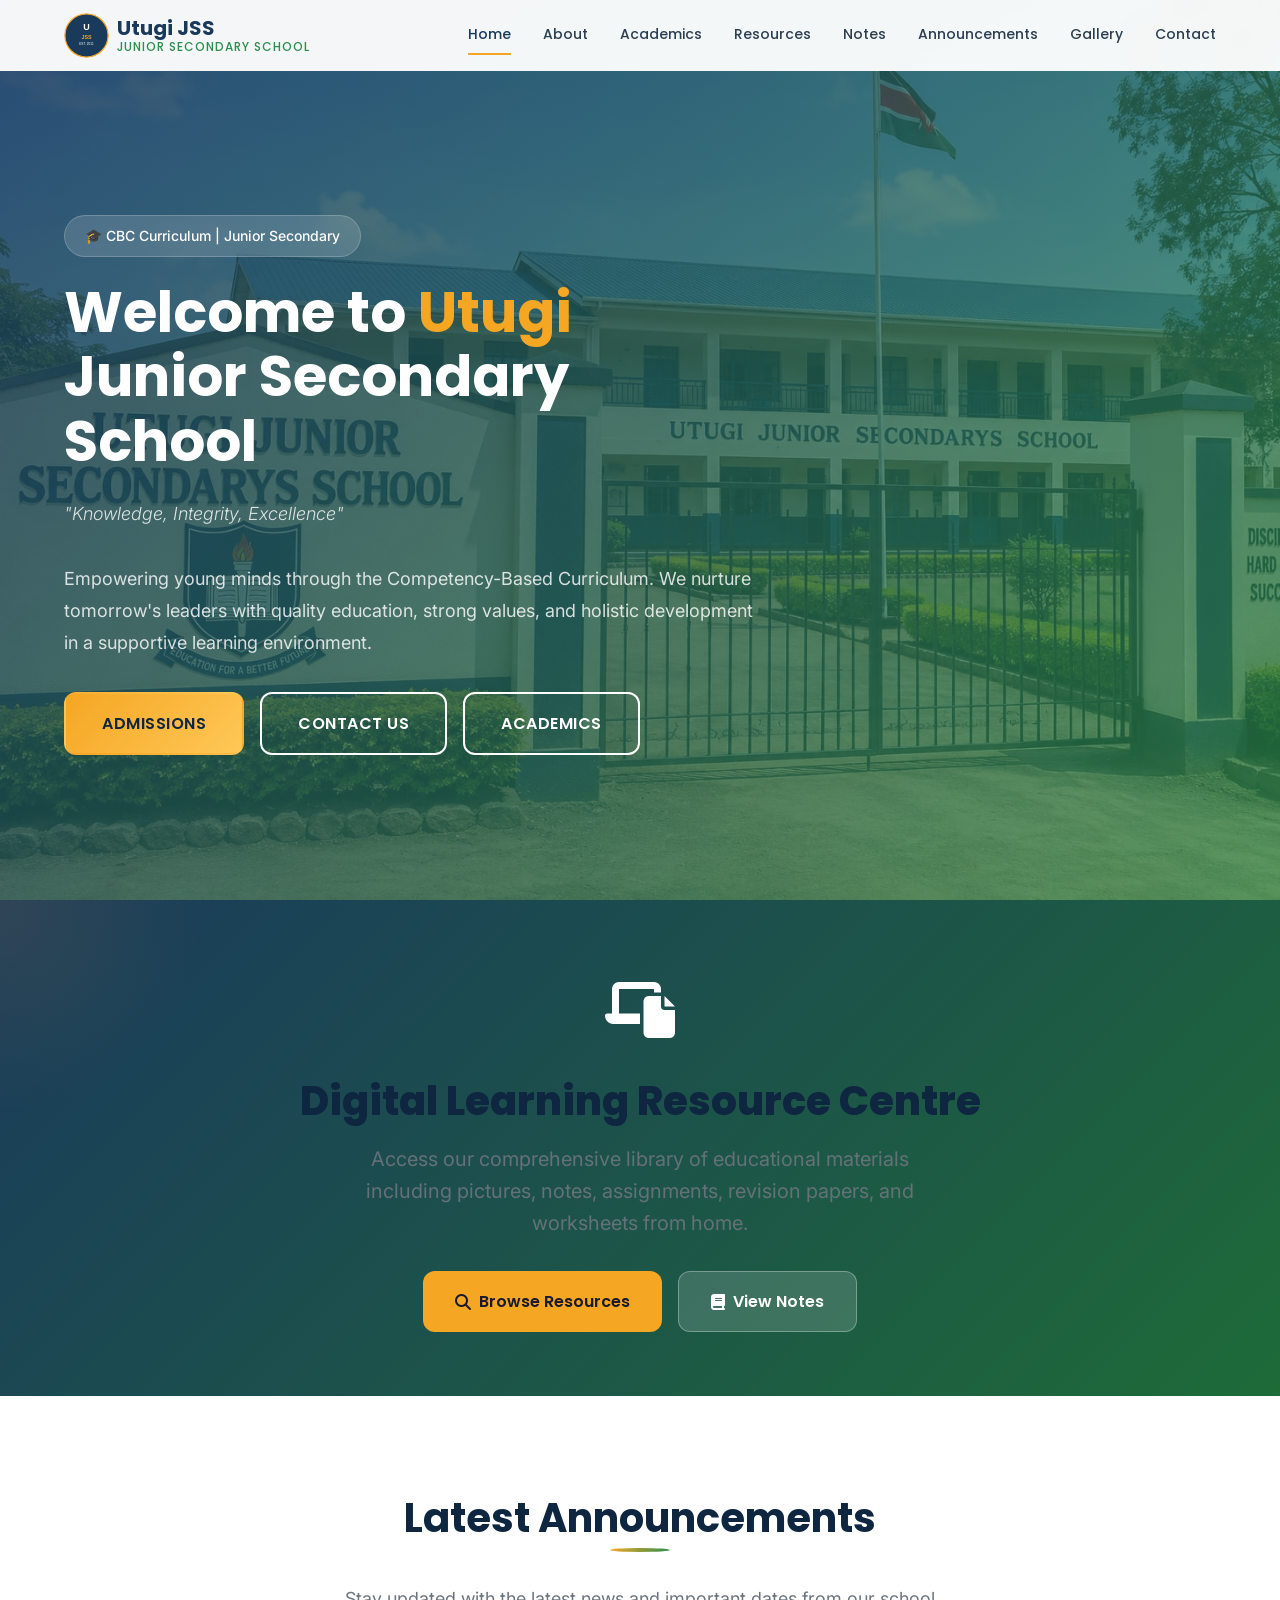
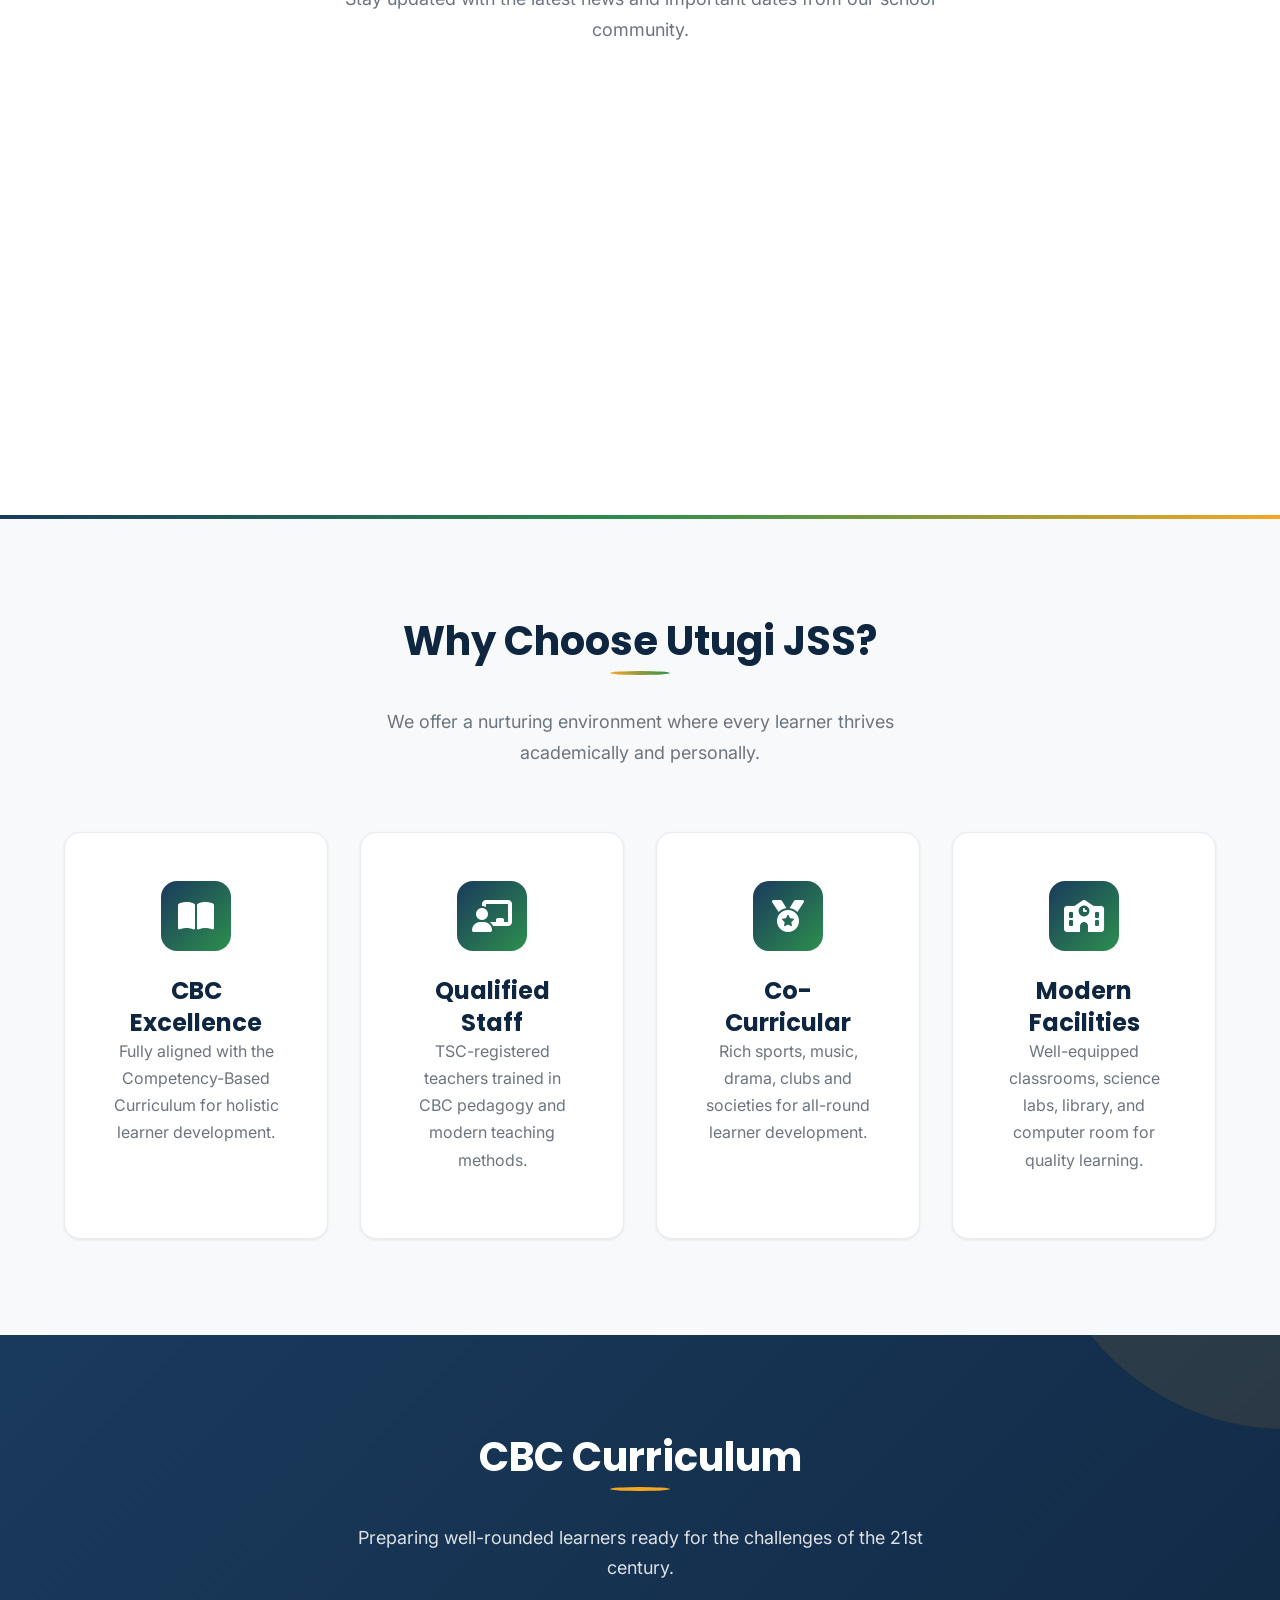
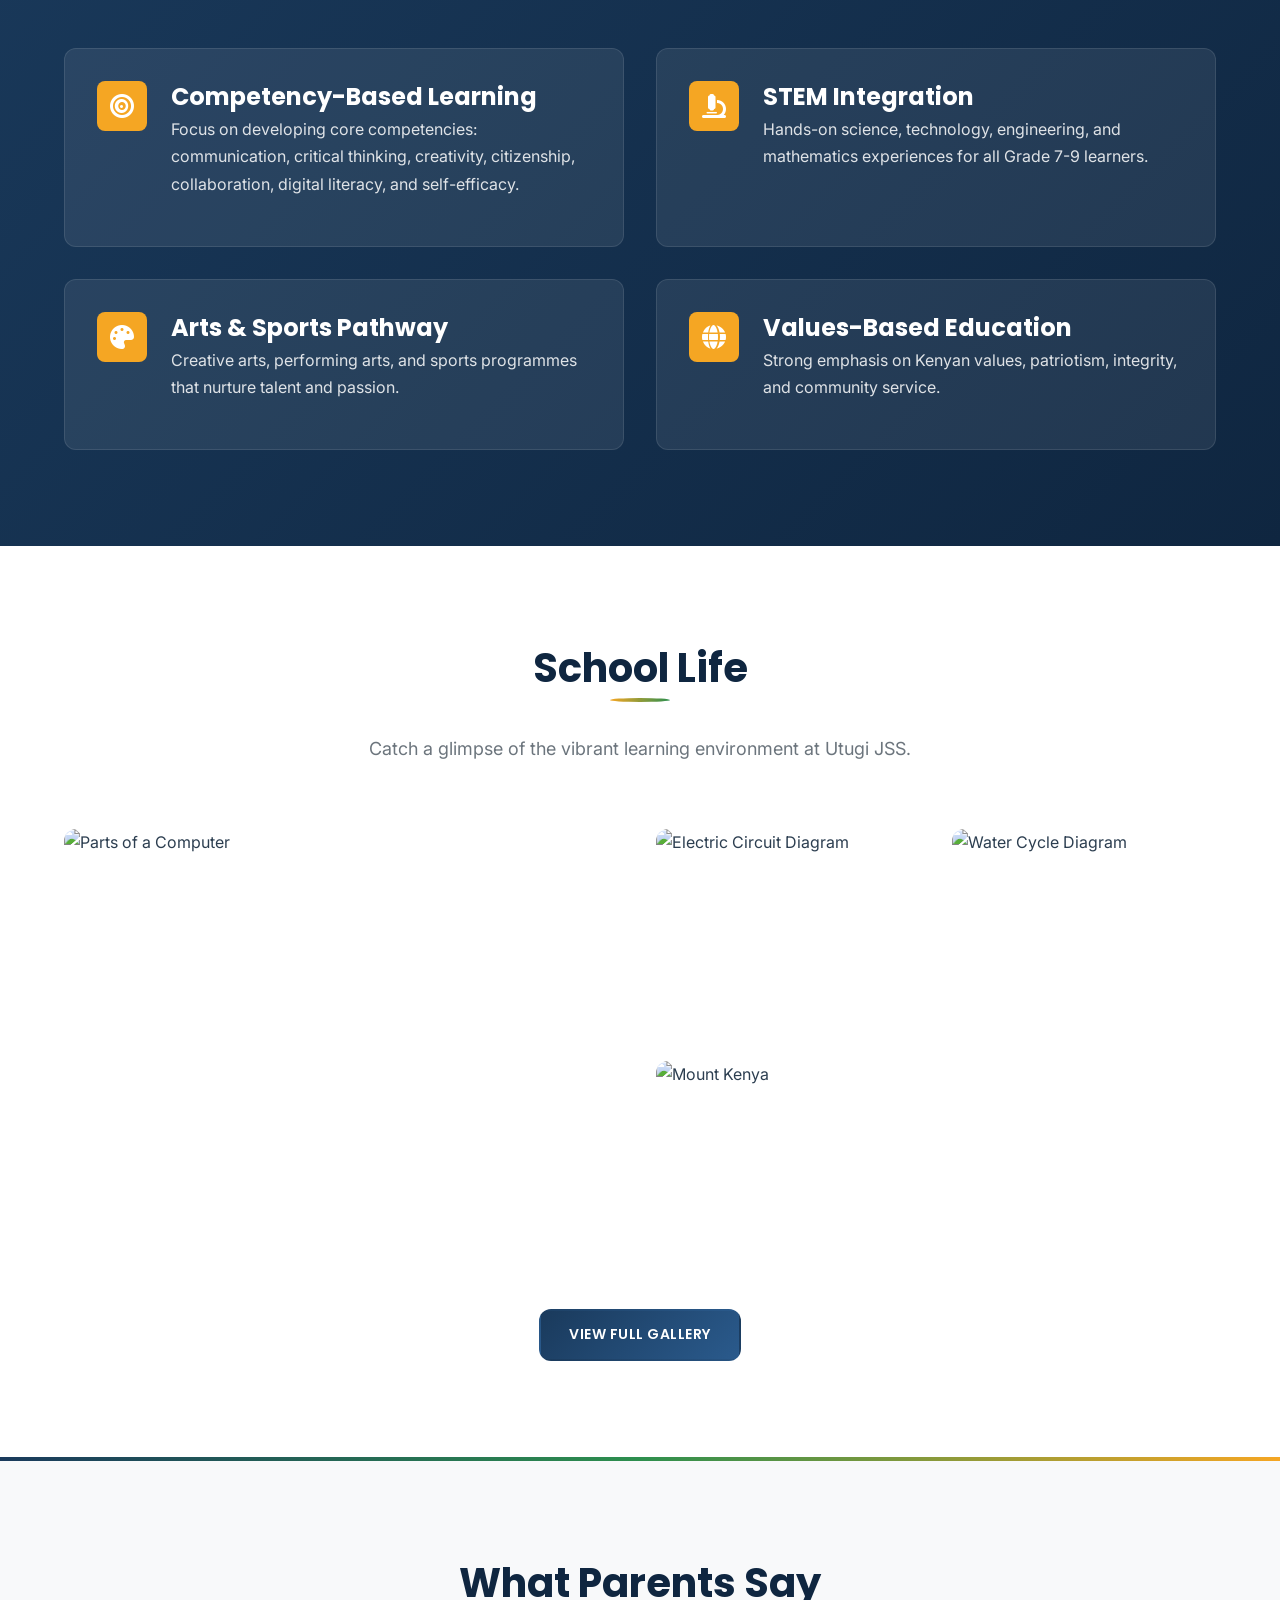
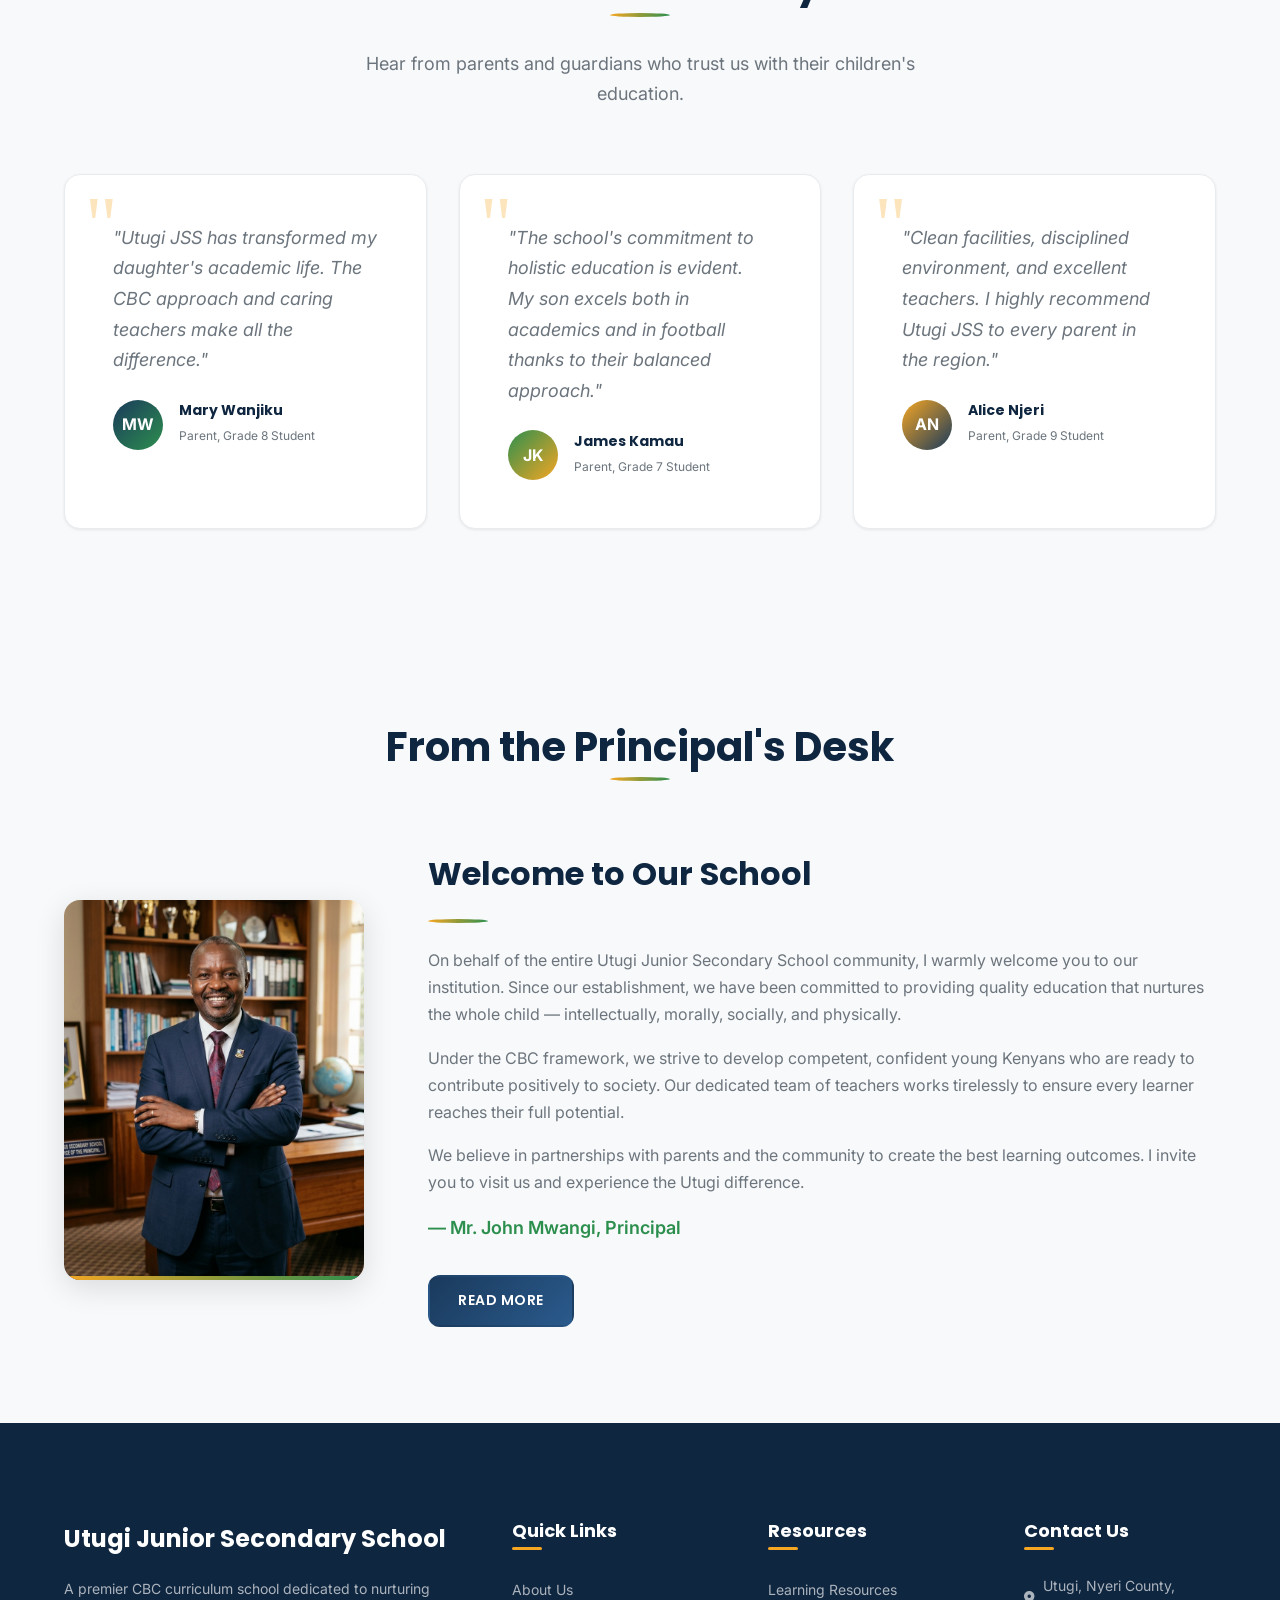
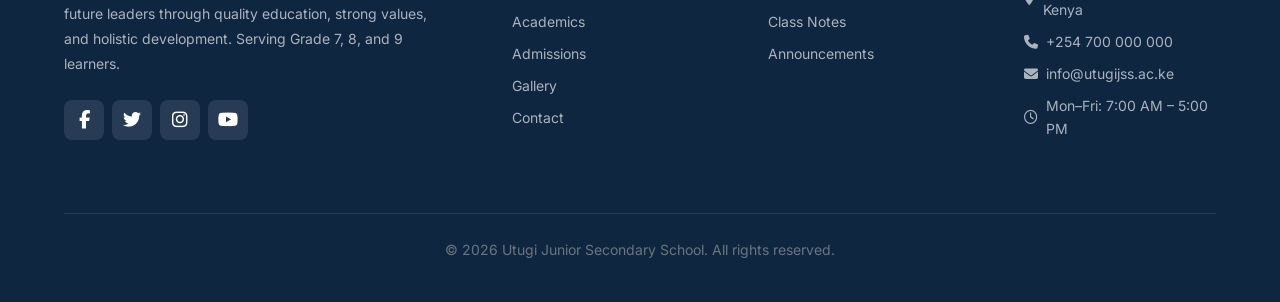
==== commit 602c7337: "feat: make home page features dynamic and add About Us CMS config" ====
--- a/index.html
+++ b/index.html
@@ -82,20 +82,7 @@
           <i class="fa-solid fa-book"></i> View Notes
         </a>
       </div>
-      <div class="resource-stats">
-        <div class="resource-stat">
-          <div class="resource-stat__number" data-count="150">0</div>
-          <div class="resource-stat__label">Learning Resources</div>
-        </div>
-        <div class="resource-stat">
-          <div class="resource-stat__number" data-count="45">0</div>
-          <div class="resource-stat__label">Class Notes</div>
-        </div>
-        <div class="resource-stat">
-          <div class="resource-stat__number" data-count="8">0</div>
-          <div class="resource-stat__label">Subjects Covered</div>
-        </div>
-      </div>
+
     </div>
   </section>
 
@@ -197,27 +184,8 @@
         <p>Catch a glimpse of the vibrant learning environment at Utugi JSS.</p>
       </div>
       <div class="gallery-preview">
-        <div class="grid">
-          <div class="gallery-item animate-on-scroll">
-            <img src="assets/images/gallery/class-grade7.png" alt="Students learning in classroom" loading="lazy">
-            <div class="gallery-overlay"><span>Classroom Learning</span></div>
-          </div>
-          <div class="gallery-item animate-on-scroll">
-            <img src="assets/images/gallery/sports-football.png" alt="Sports activities" loading="lazy">
-            <div class="gallery-overlay"><span>Sports Day</span></div>
-          </div>
-          <div class="gallery-item animate-on-scroll" style="background:linear-gradient(135deg,#1a3a5c,#2d8f4e);display:flex;align-items:center;justify-content:center;color:#fff;font-family:var(--font-heading);font-size:1.2rem;position:relative;overflow:hidden;">
-            <img src="assets/images/gallery/drama-festival.png" alt="School Events" style="position:absolute;top:0;left:0;width:100%;height:100%;object-fit:cover;opacity:0.8;">
-            <span style="position:relative;z-index:1;background:rgba(0,0,0,0.5);padding:0.5rem 1rem;border-radius:var(--radius-md);"><i class="fa-solid fa-camera"></i> School Events</span>
-          </div>
-          <div class="gallery-item animate-on-scroll" style="background:linear-gradient(135deg,#2d8f4e,#f5a623);display:flex;align-items:center;justify-content:center;color:#fff;font-family:var(--font-heading);font-size:1.2rem;position:relative;overflow:hidden;">
-            <img src="assets/images/gallery/admin-block.png" alt="Our Campus" style="position:absolute;top:0;left:0;width:100%;height:100%;object-fit:cover;opacity:0.8;">
-            <span style="position:relative;z-index:1;background:rgba(0,0,0,0.5);padding:0.5rem 1rem;border-radius:var(--radius-md);"><i class="fa-solid fa-school"></i> Our Campus</span>
-          </div>
-          <div class="gallery-item animate-on-scroll" style="background:linear-gradient(135deg,#f5a623,#1a3a5c);display:flex;align-items:center;justify-content:center;color:#fff;font-family:var(--font-heading);font-size:1.2rem;position:relative;overflow:hidden;">
-            <img src="assets/images/gallery/library.png" alt="Library" style="position:absolute;top:0;left:0;width:100%;height:100%;object-fit:cover;opacity:0.8;">
-            <span style="position:relative;z-index:1;background:rgba(0,0,0,0.5);padding:0.5rem 1rem;border-radius:var(--radius-md);"><i class="fa-solid fa-book-open"></i> Library</span>
-          </div>
+        <div class="grid" id="homeGalleryGrid">
+          <!-- Gallery loaded dynamically via JS -->
         </div>
       </div>
       <div style="text-align:center;margin-top:var(--space-2xl)">
@@ -347,6 +315,10 @@
       // Load announcements dynamically on homepage
       if (typeof loadHomeAnnouncements === 'function') {
         loadHomeAnnouncements();
+      }
+      // Load gallery dynamically on homepage
+      if (typeof loadHomeGallery === 'function') {
+        loadHomeGallery();
       }
     });
 
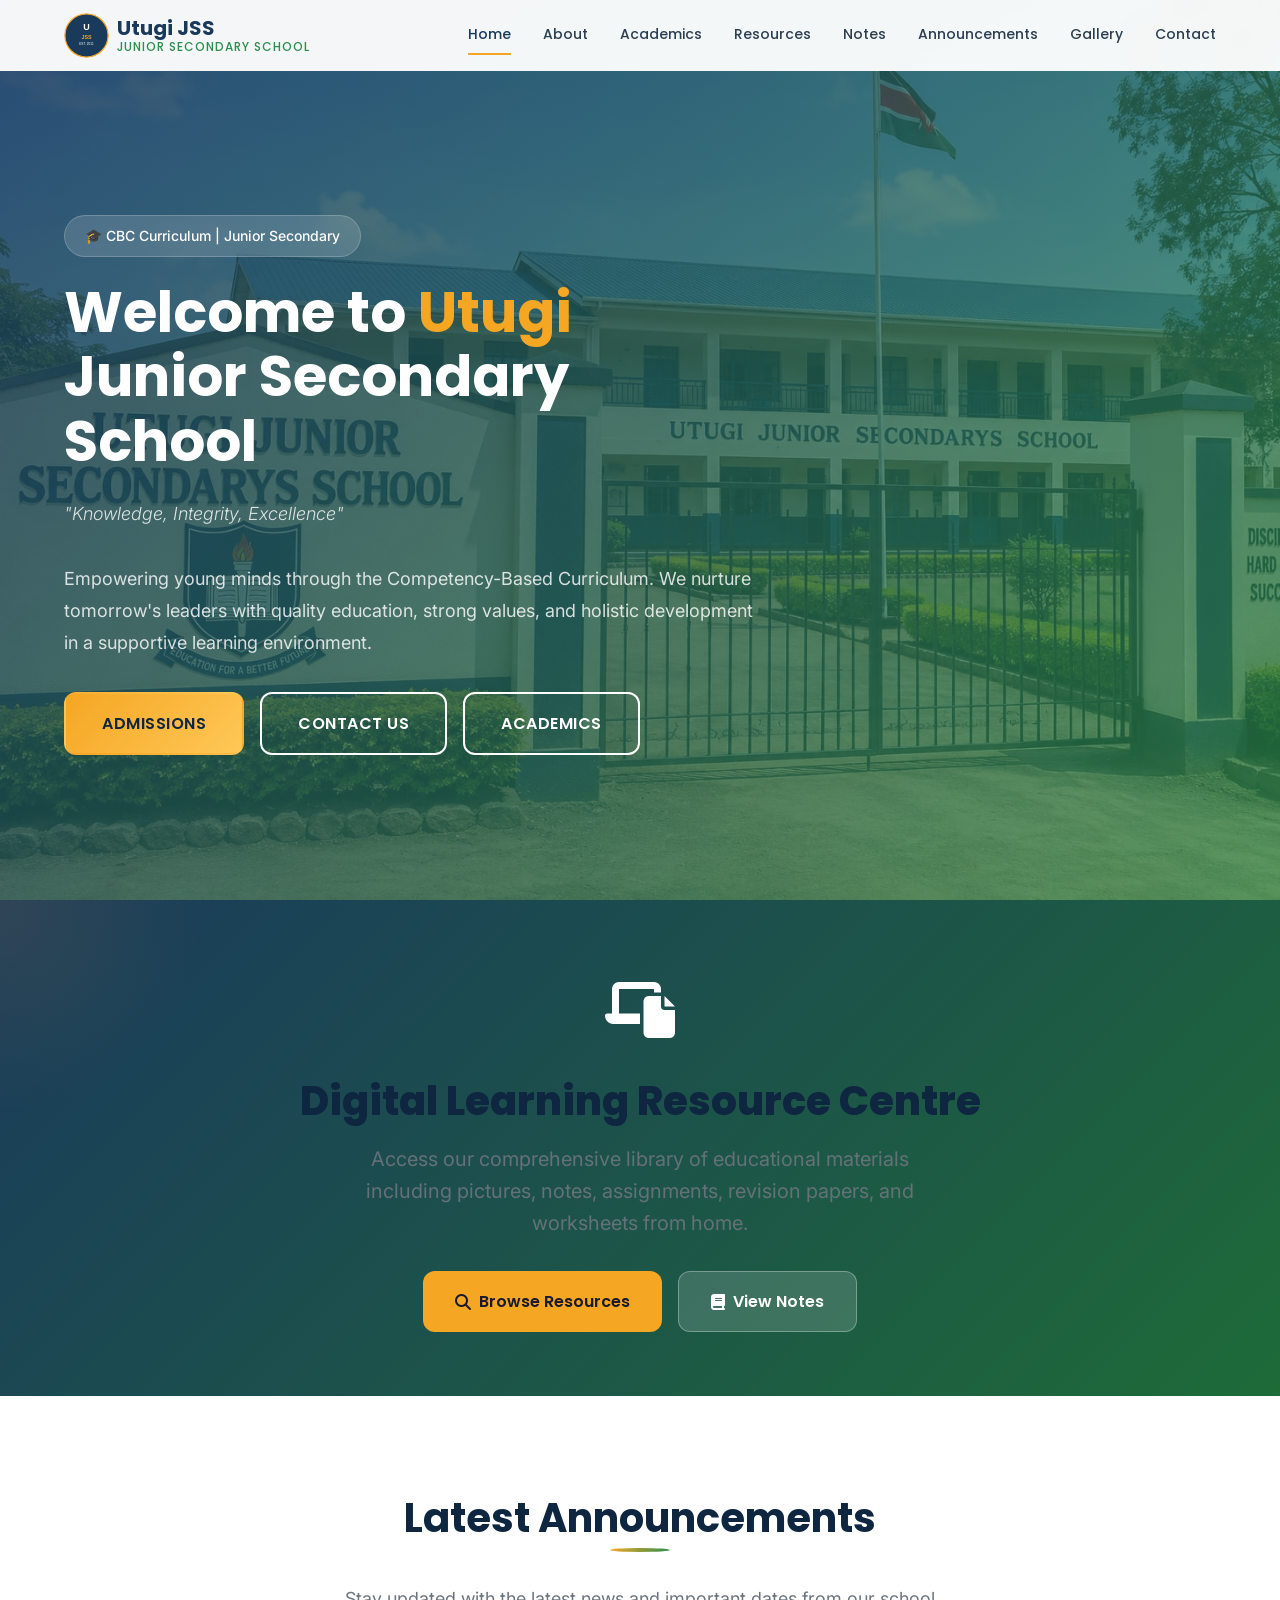
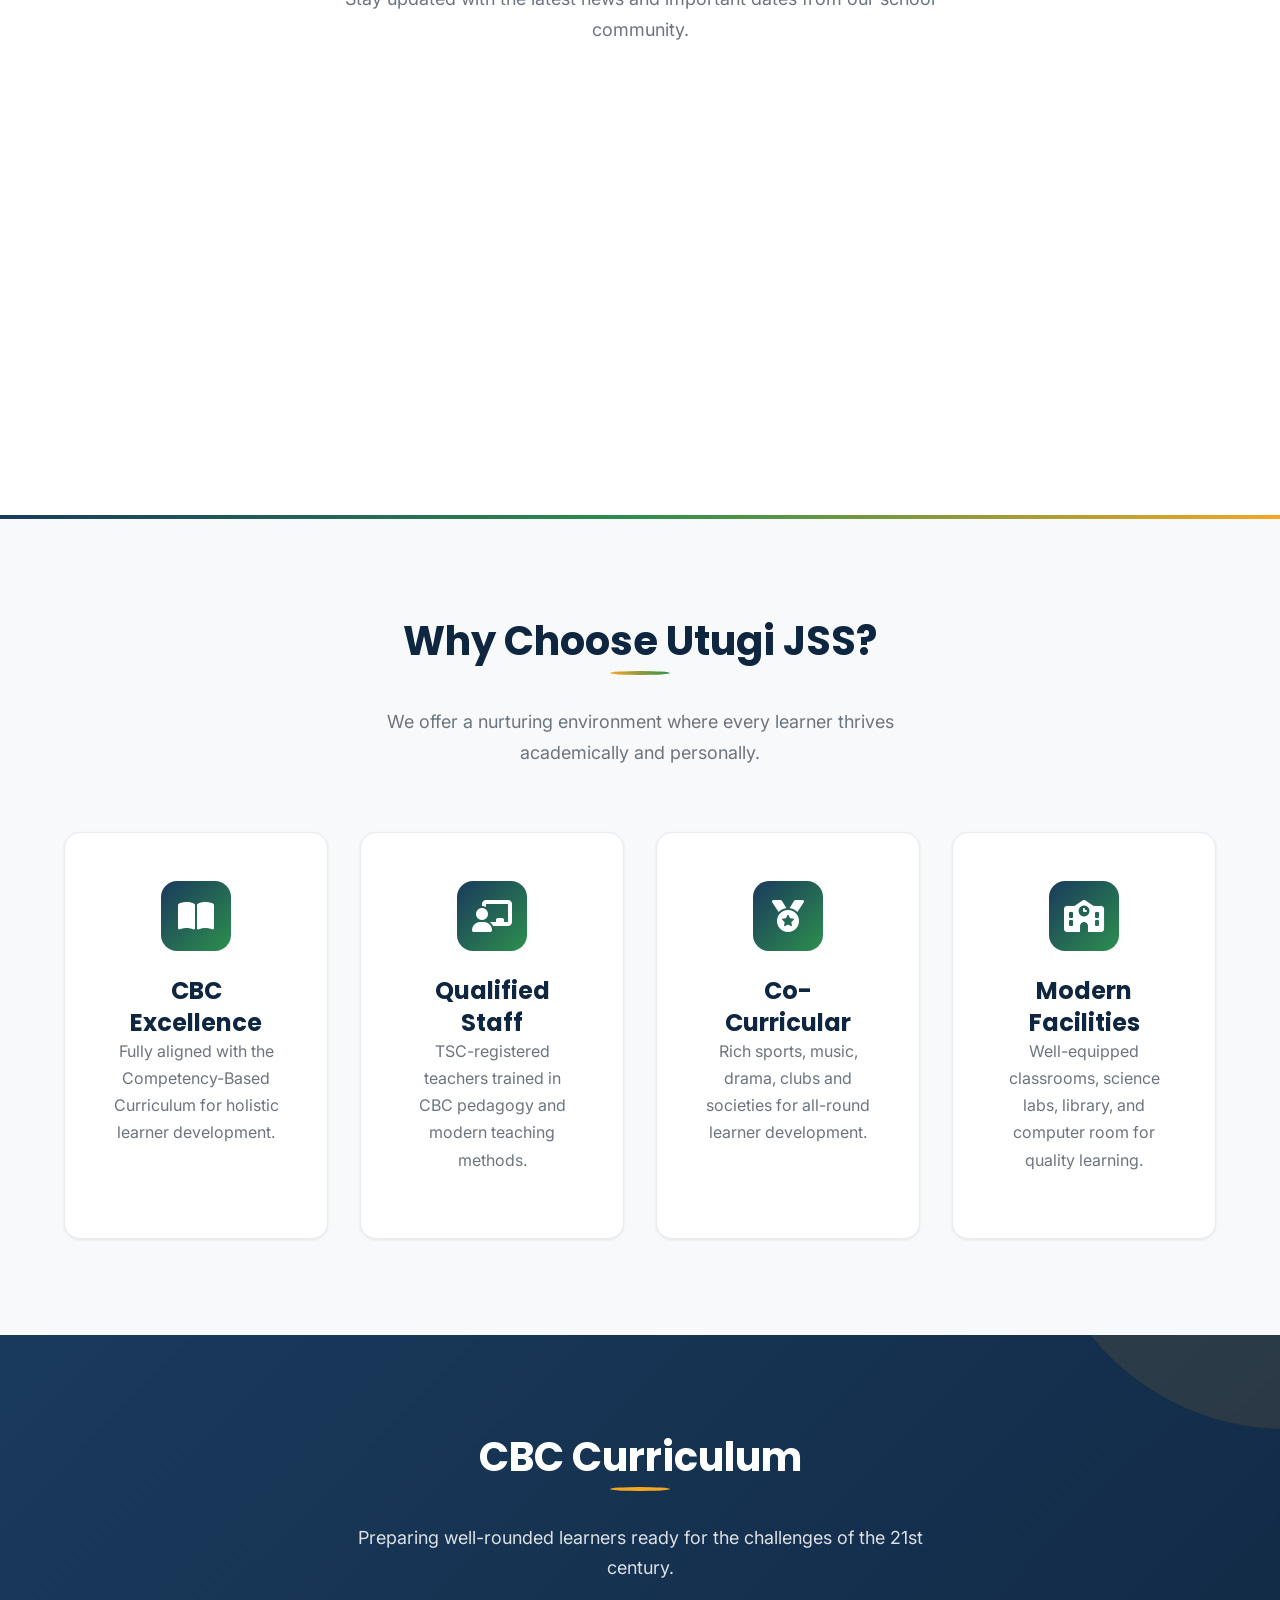
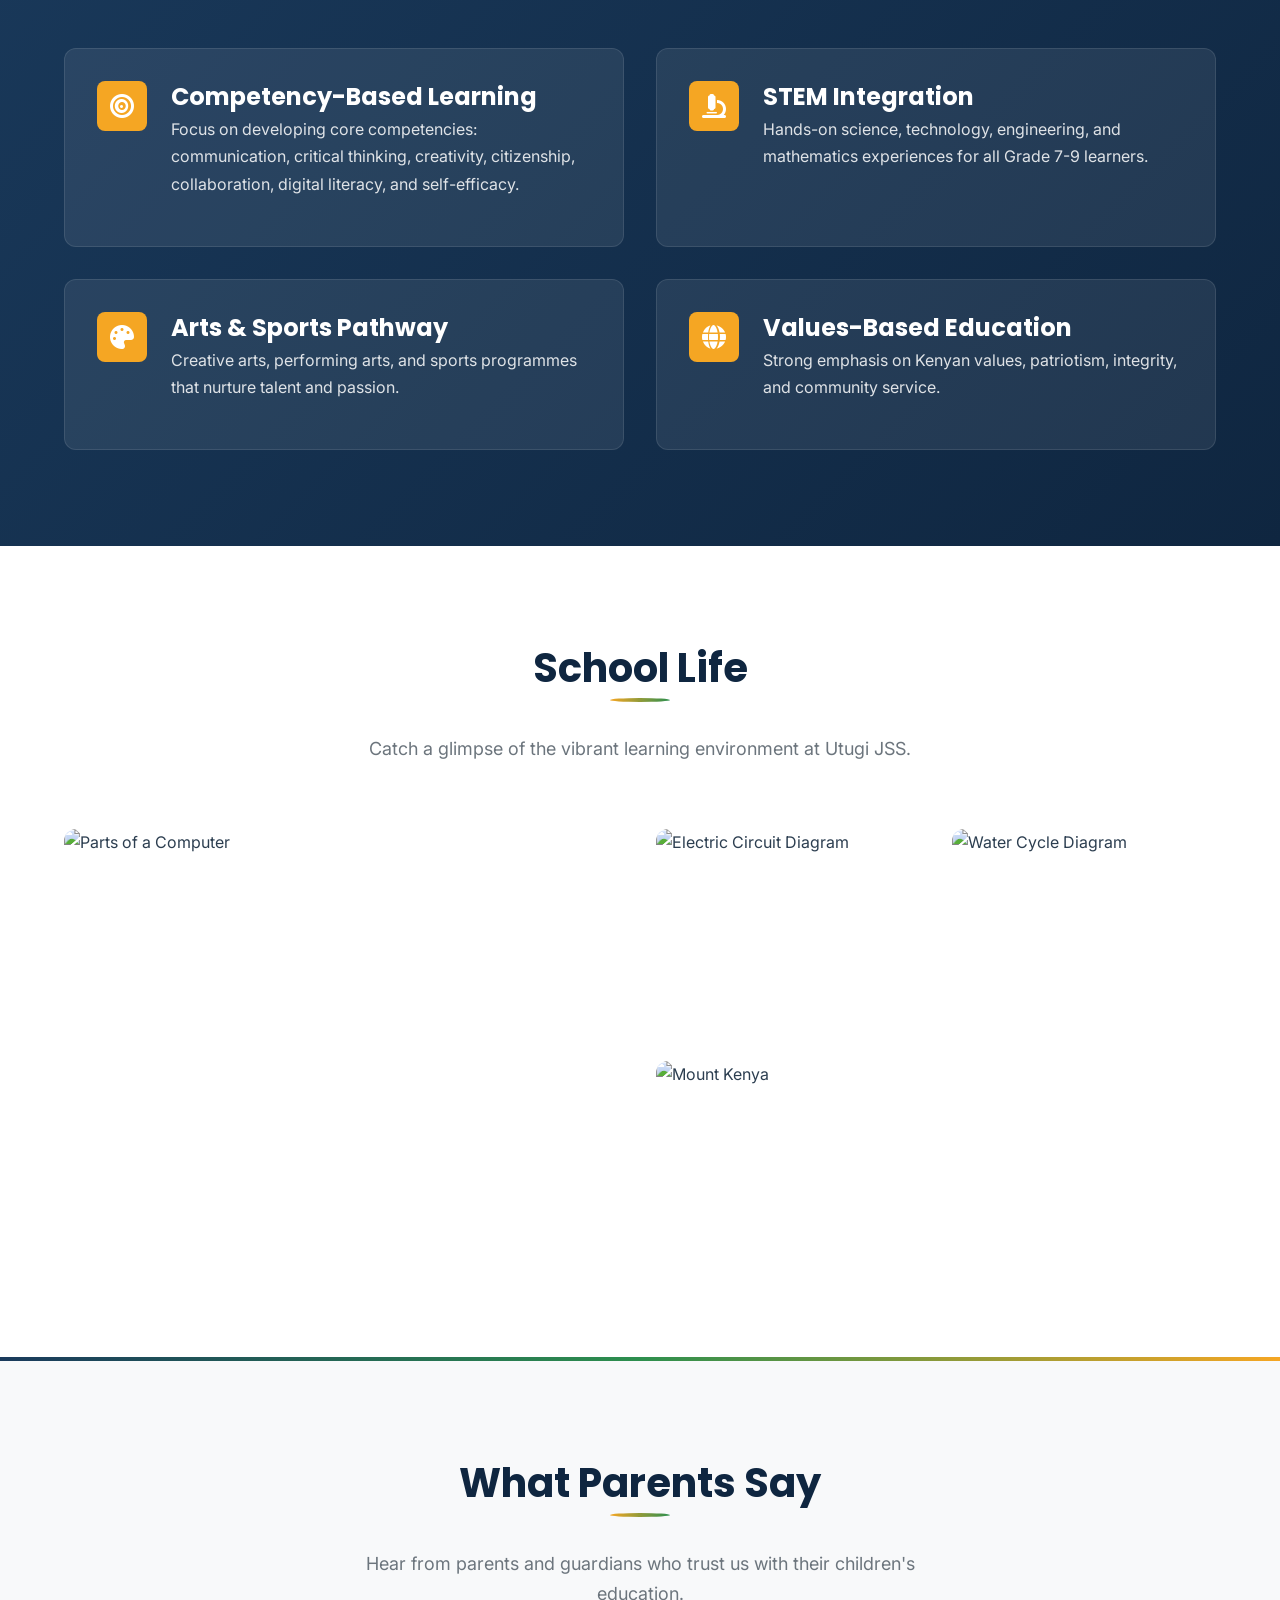
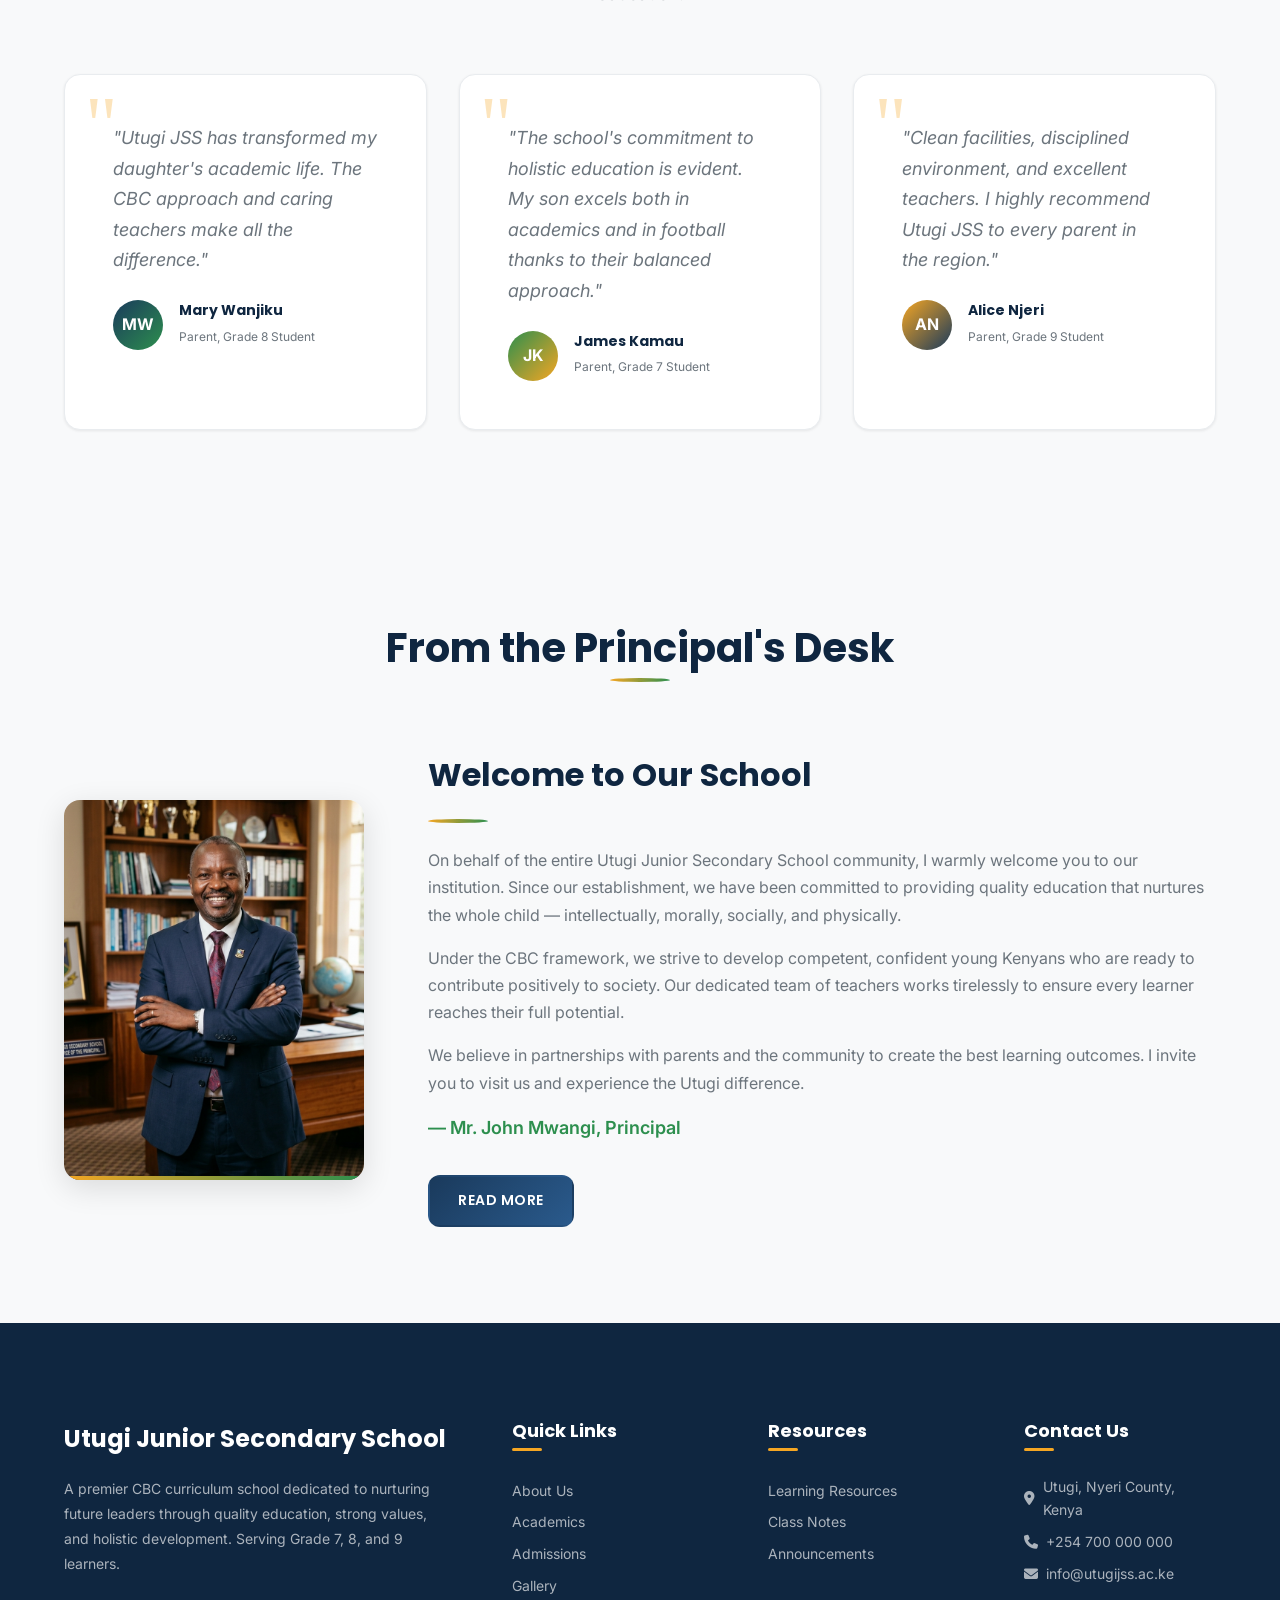
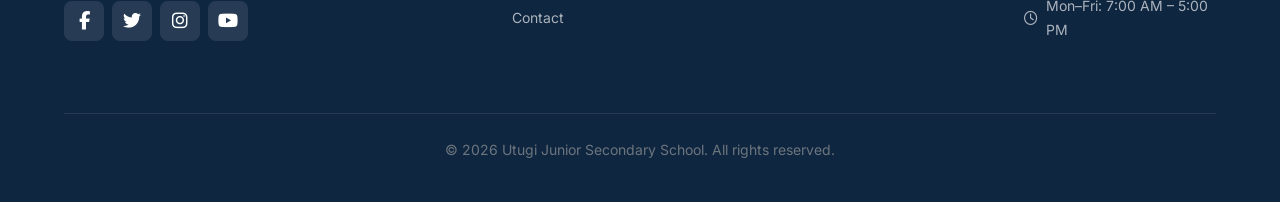
==== commit ba367f33: "fix: remove View Full Gallery button" ====
--- a/index.html
+++ b/index.html
@@ -188,9 +188,6 @@
           <!-- Gallery loaded dynamically via JS -->
         </div>
       </div>
-      <div style="text-align:center;margin-top:var(--space-2xl)">
-        <a href="pages/gallery.html" class="btn btn-primary">View Full Gallery</a>
-      </div>
     </div>
   </section>
 
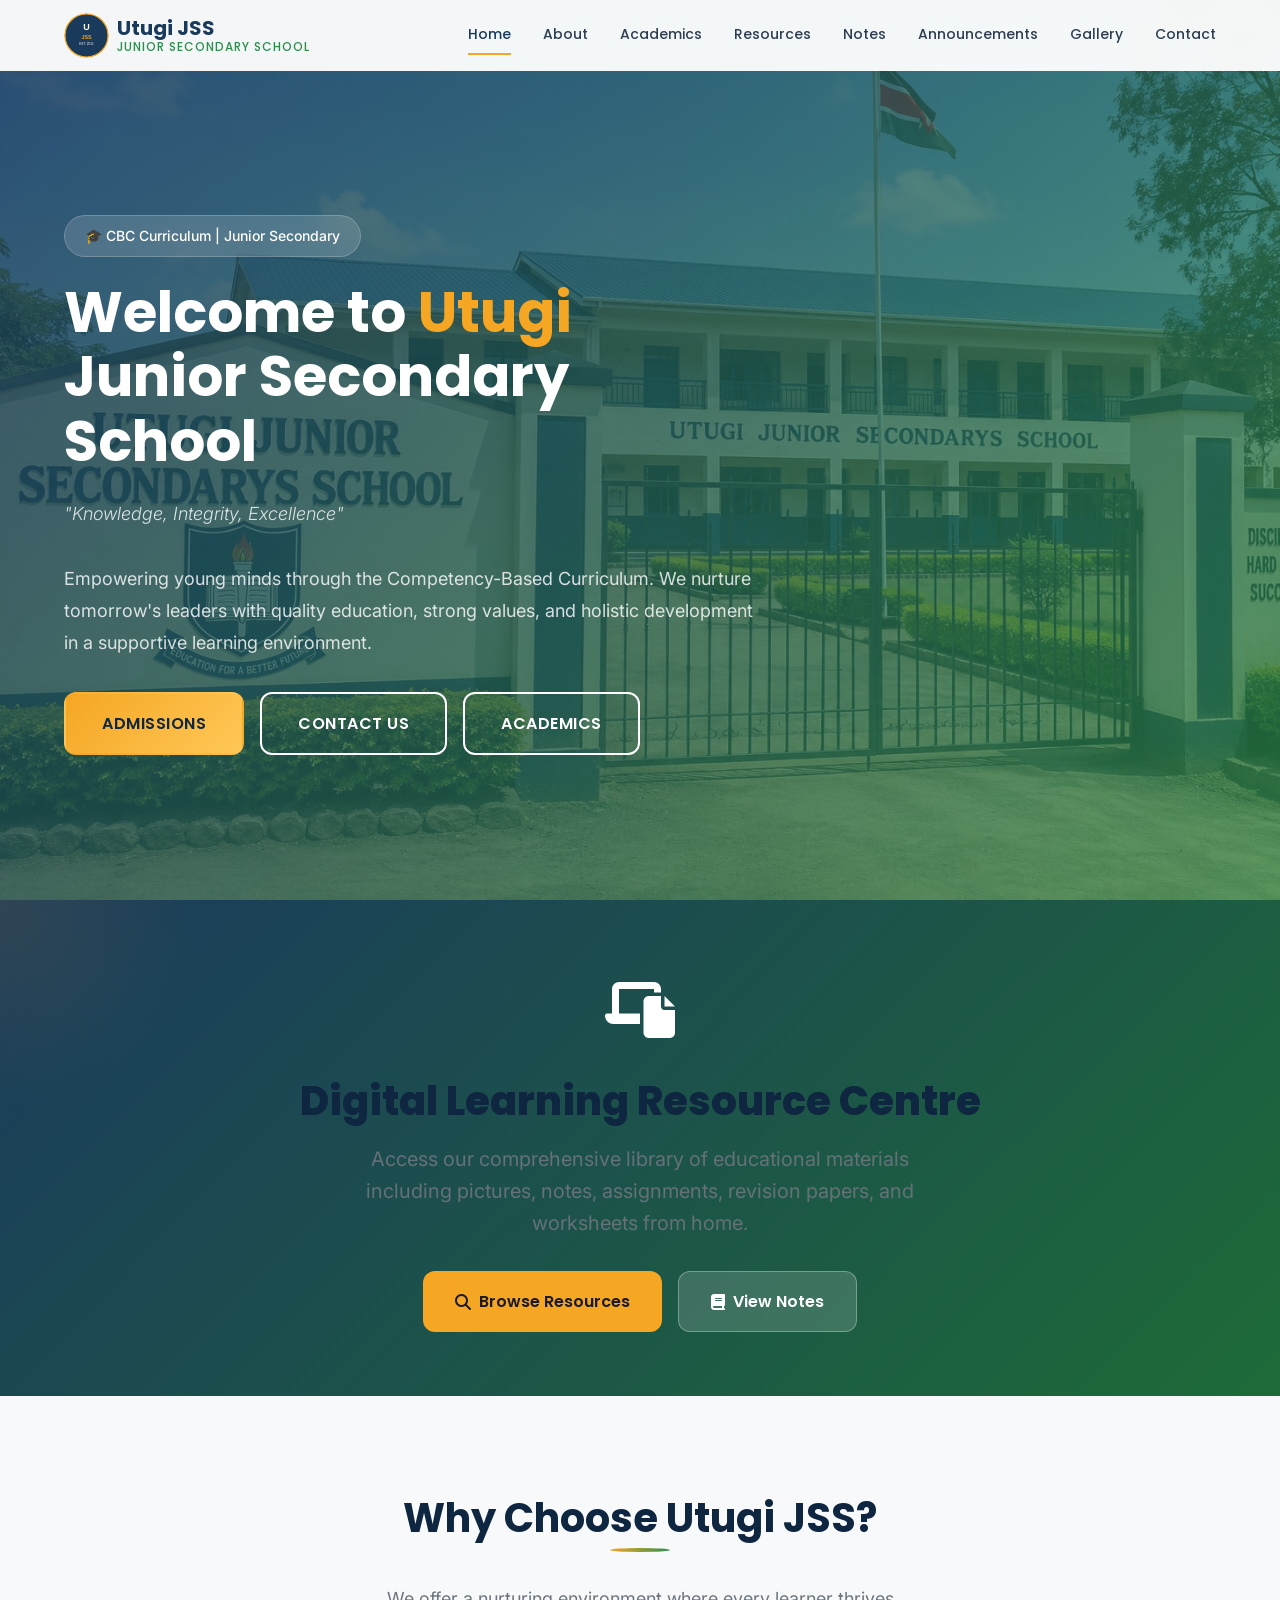
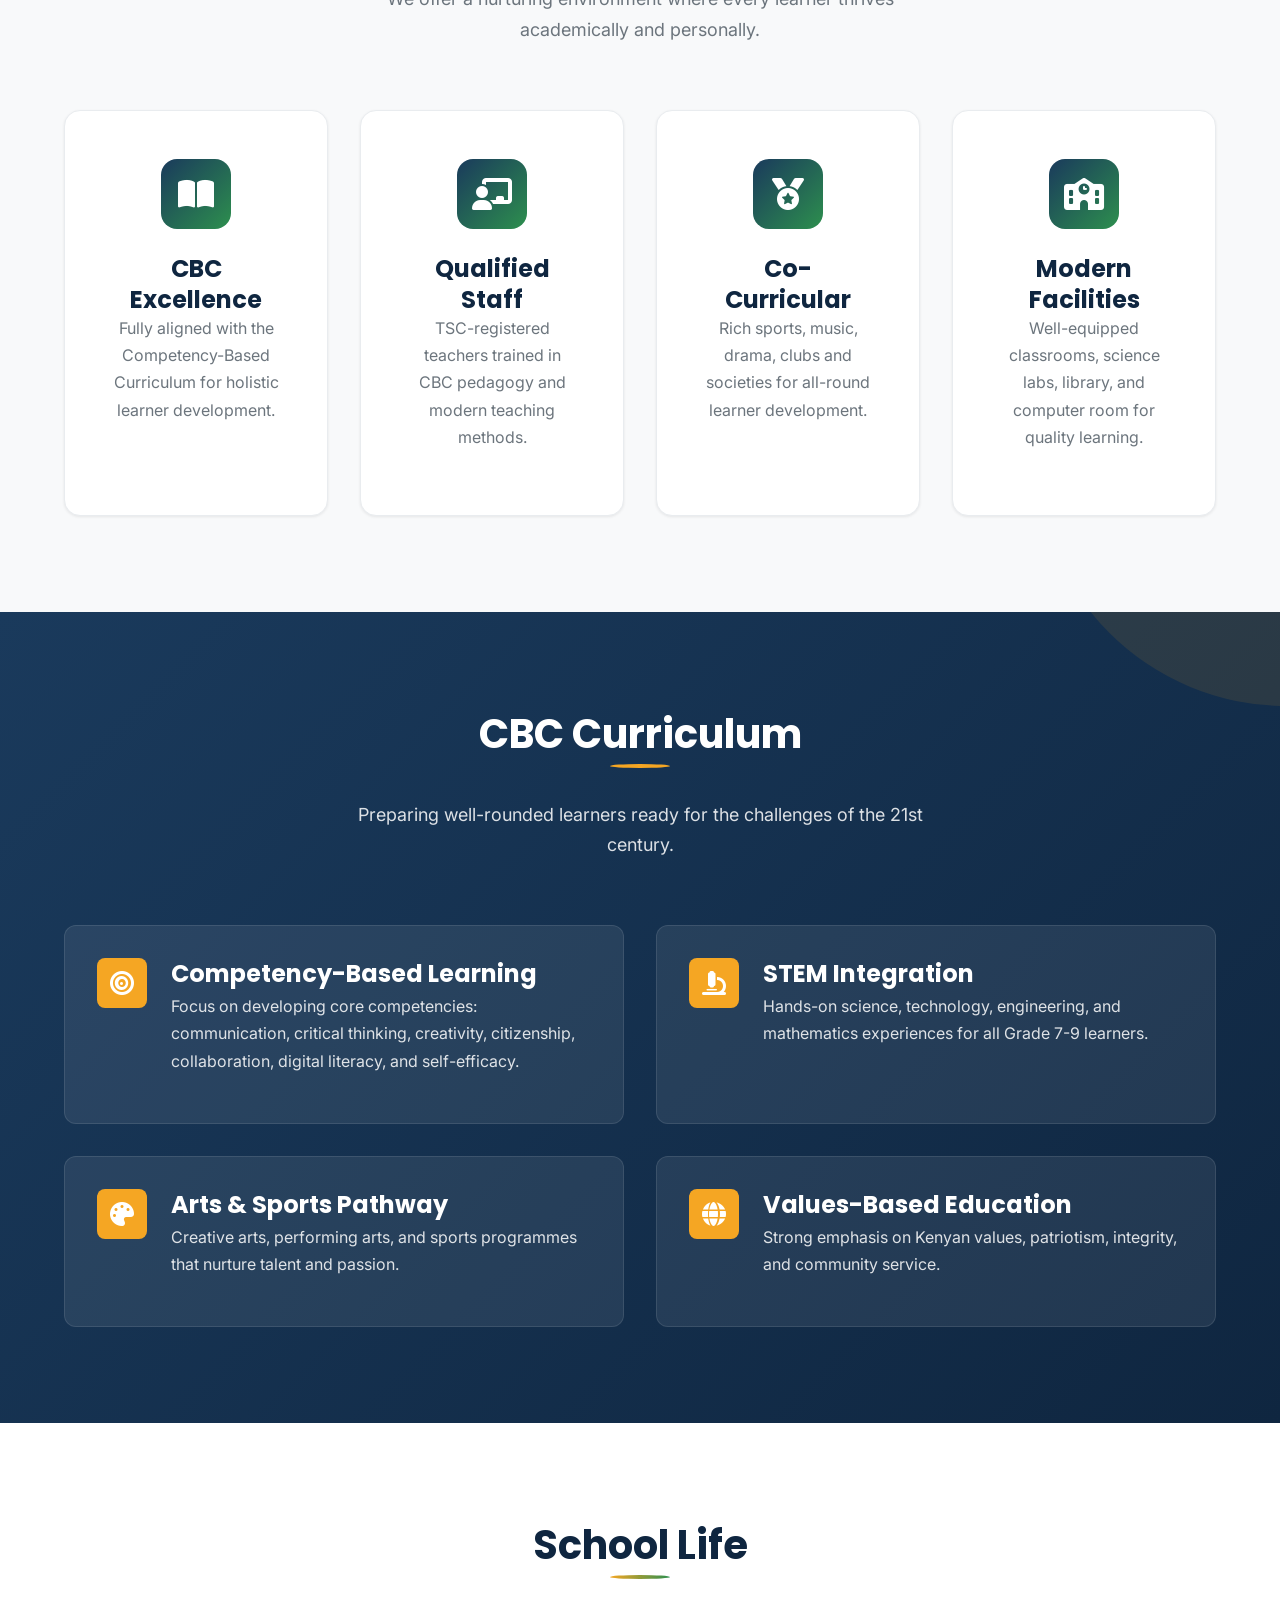
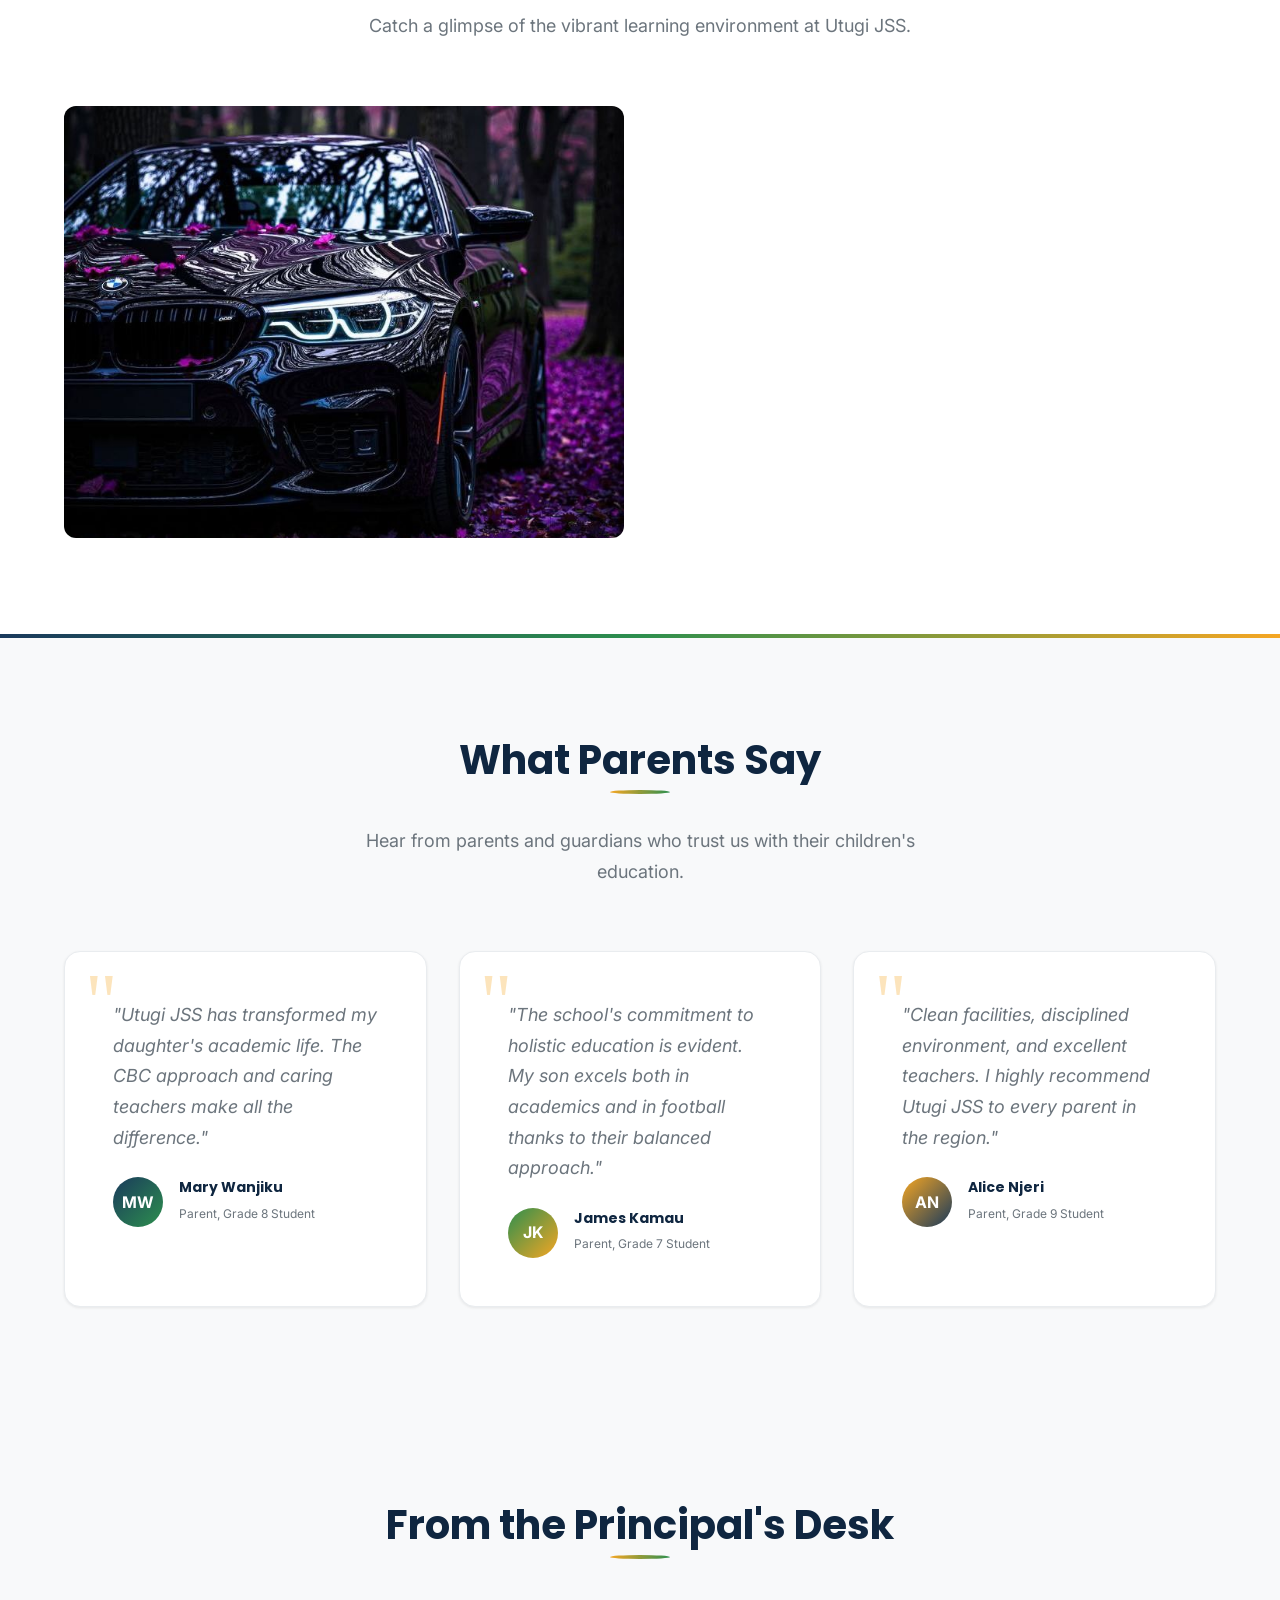
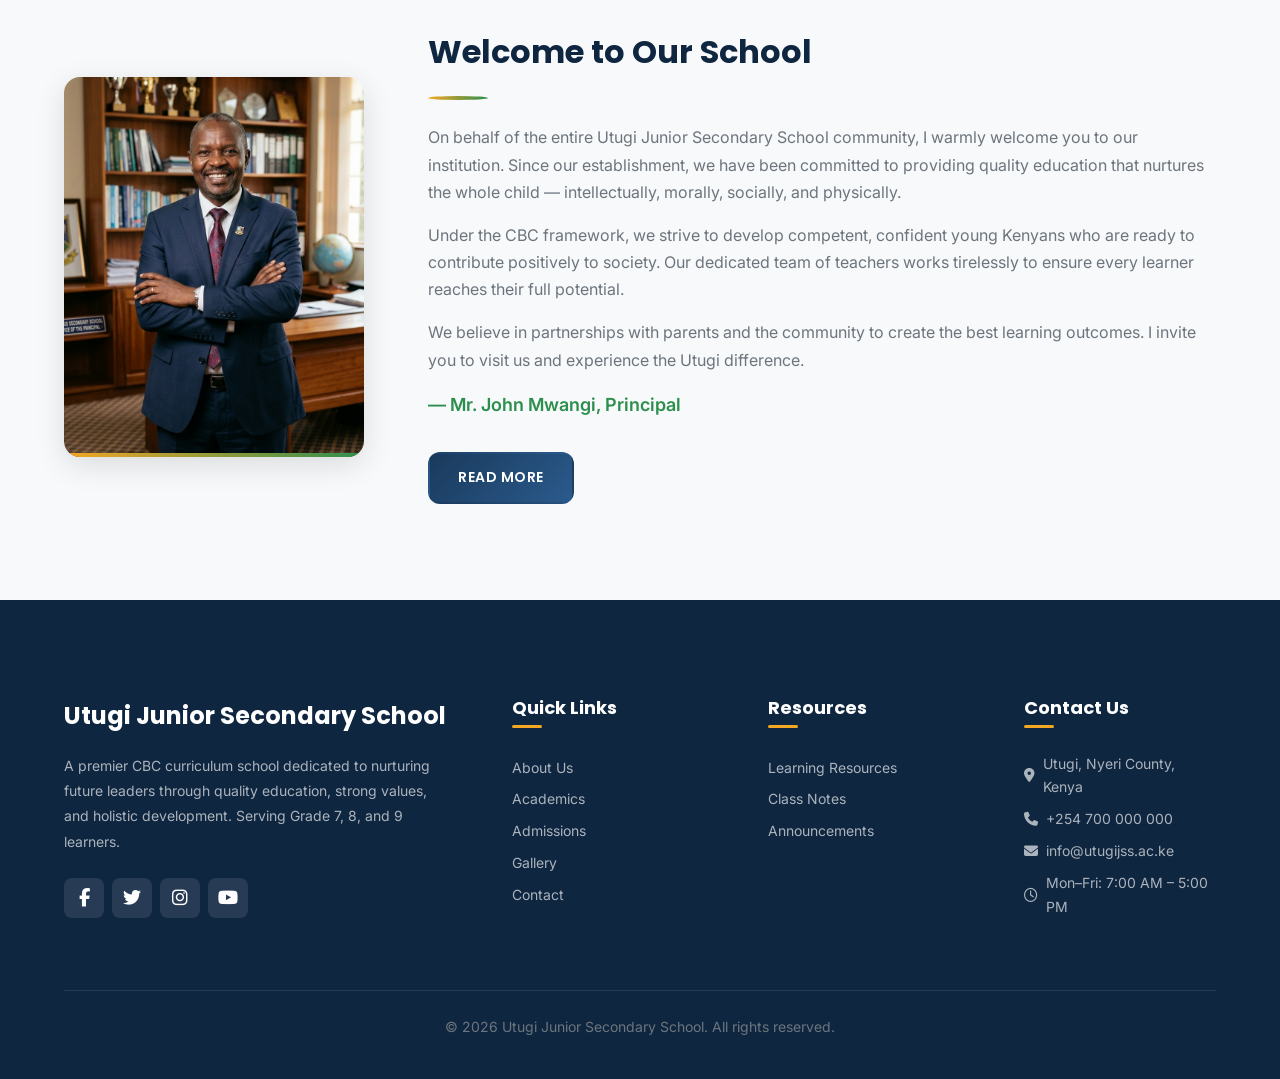
==== commit b54e905c: "Fix school life/latest announcement" ====
--- a/index.html
+++ b/index.html
@@ -86,23 +86,7 @@
     </div>
   </section>
 
-  <!-- ========== ANNOUNCEMENTS ========== -->
-  <section class="section" id="announcements">
-    <div class="container">
-      <div class="section-header animate-on-scroll">
-        <h2>Latest Announcements</h2>
-        <p>Stay updated with the latest news and important dates from our school community.</p>
-      </div>
-      <div class="home-announcements-grid" id="homeAnnouncementsGrid">
-        <!-- Announcements loaded dynamically via JS -->
-      </div>
-      <div style="text-align:center; margin-top:var(--space-xl)">
-        <a href="announcements.html" class="btn btn-outline">View All Announcements</a>
-      </div>
-    </div>
-  </section>
-
-  <hr class="section-divider">
+
 
   <!-- ========== WHY CHOOSE US ========== -->
   <section class="section why-choose" id="whyChoose">
@@ -309,10 +293,6 @@
   
   <script>
     document.addEventListener('DOMContentLoaded', () => {
-      // Load announcements dynamically on homepage
-      if (typeof loadHomeAnnouncements === 'function') {
-        loadHomeAnnouncements();
-      }
       // Load gallery dynamically on homepage
       if (typeof loadHomeGallery === 'function') {
         loadHomeGallery();
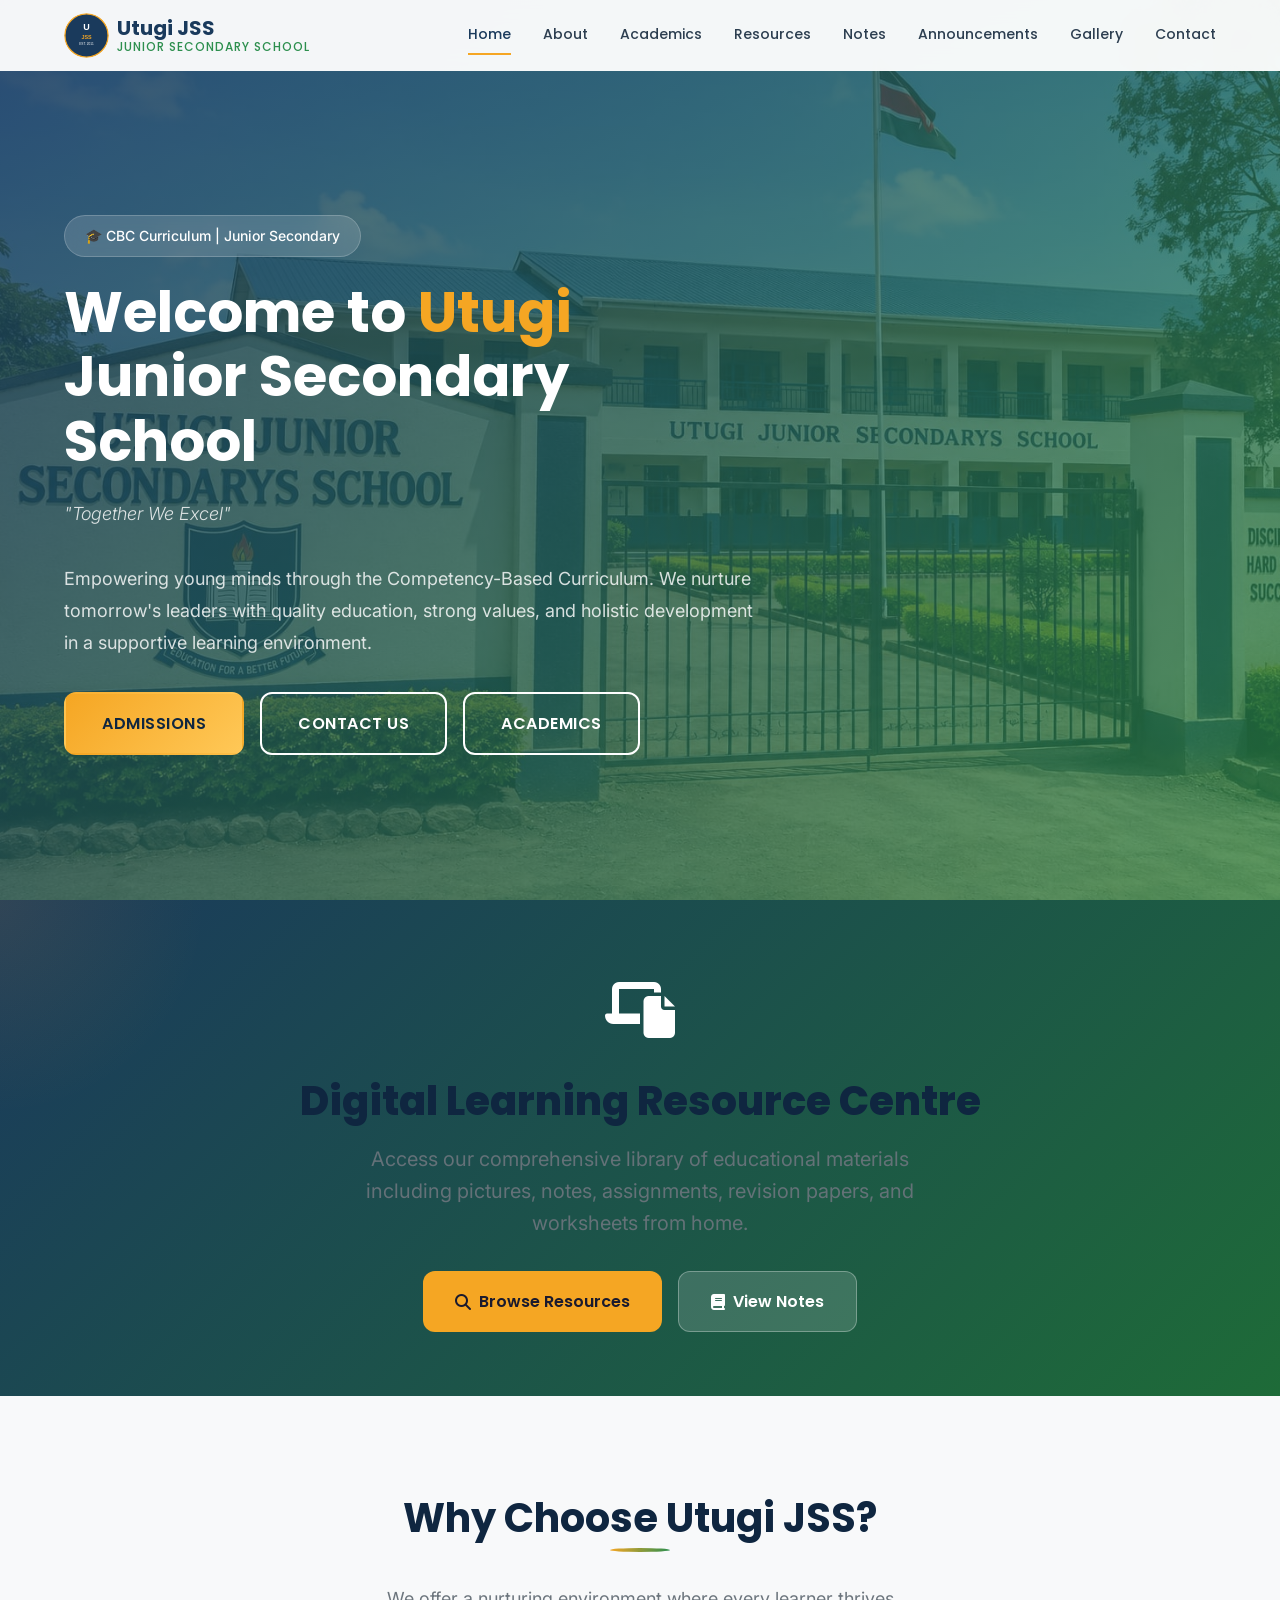
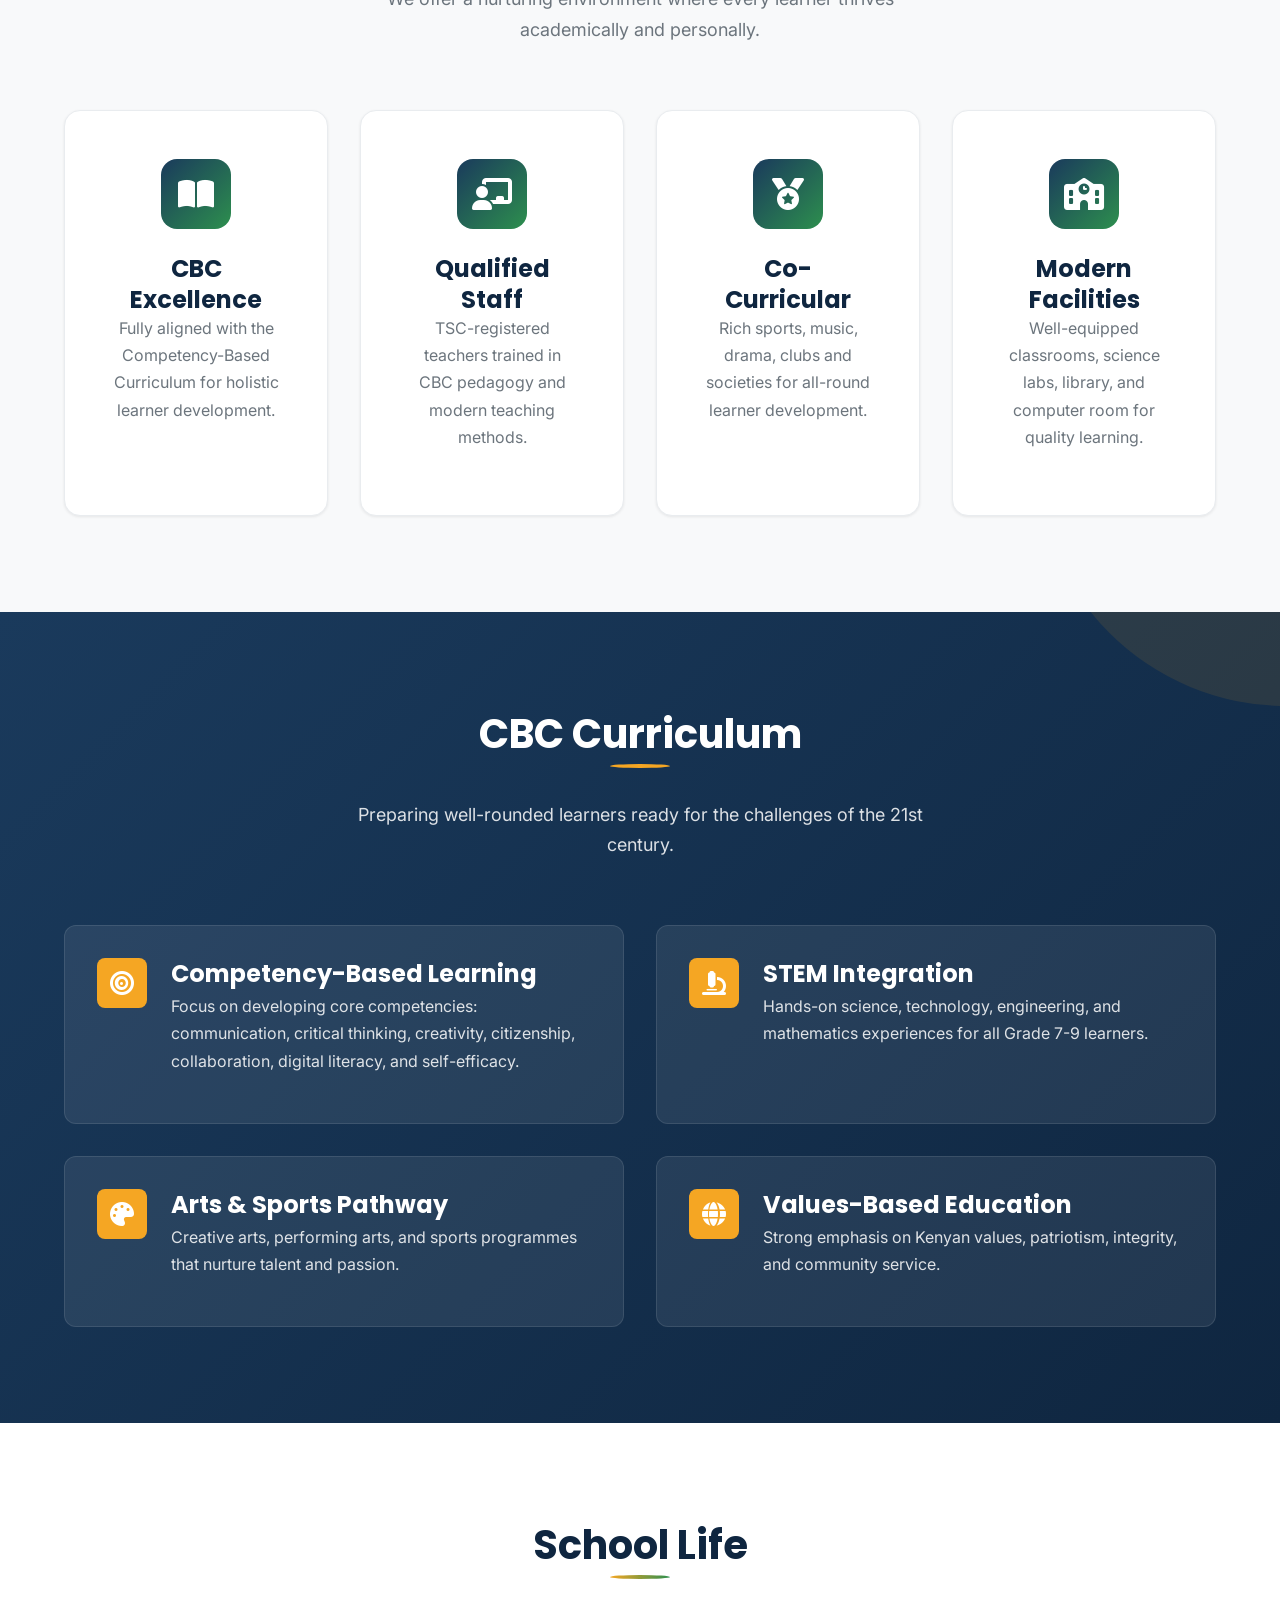
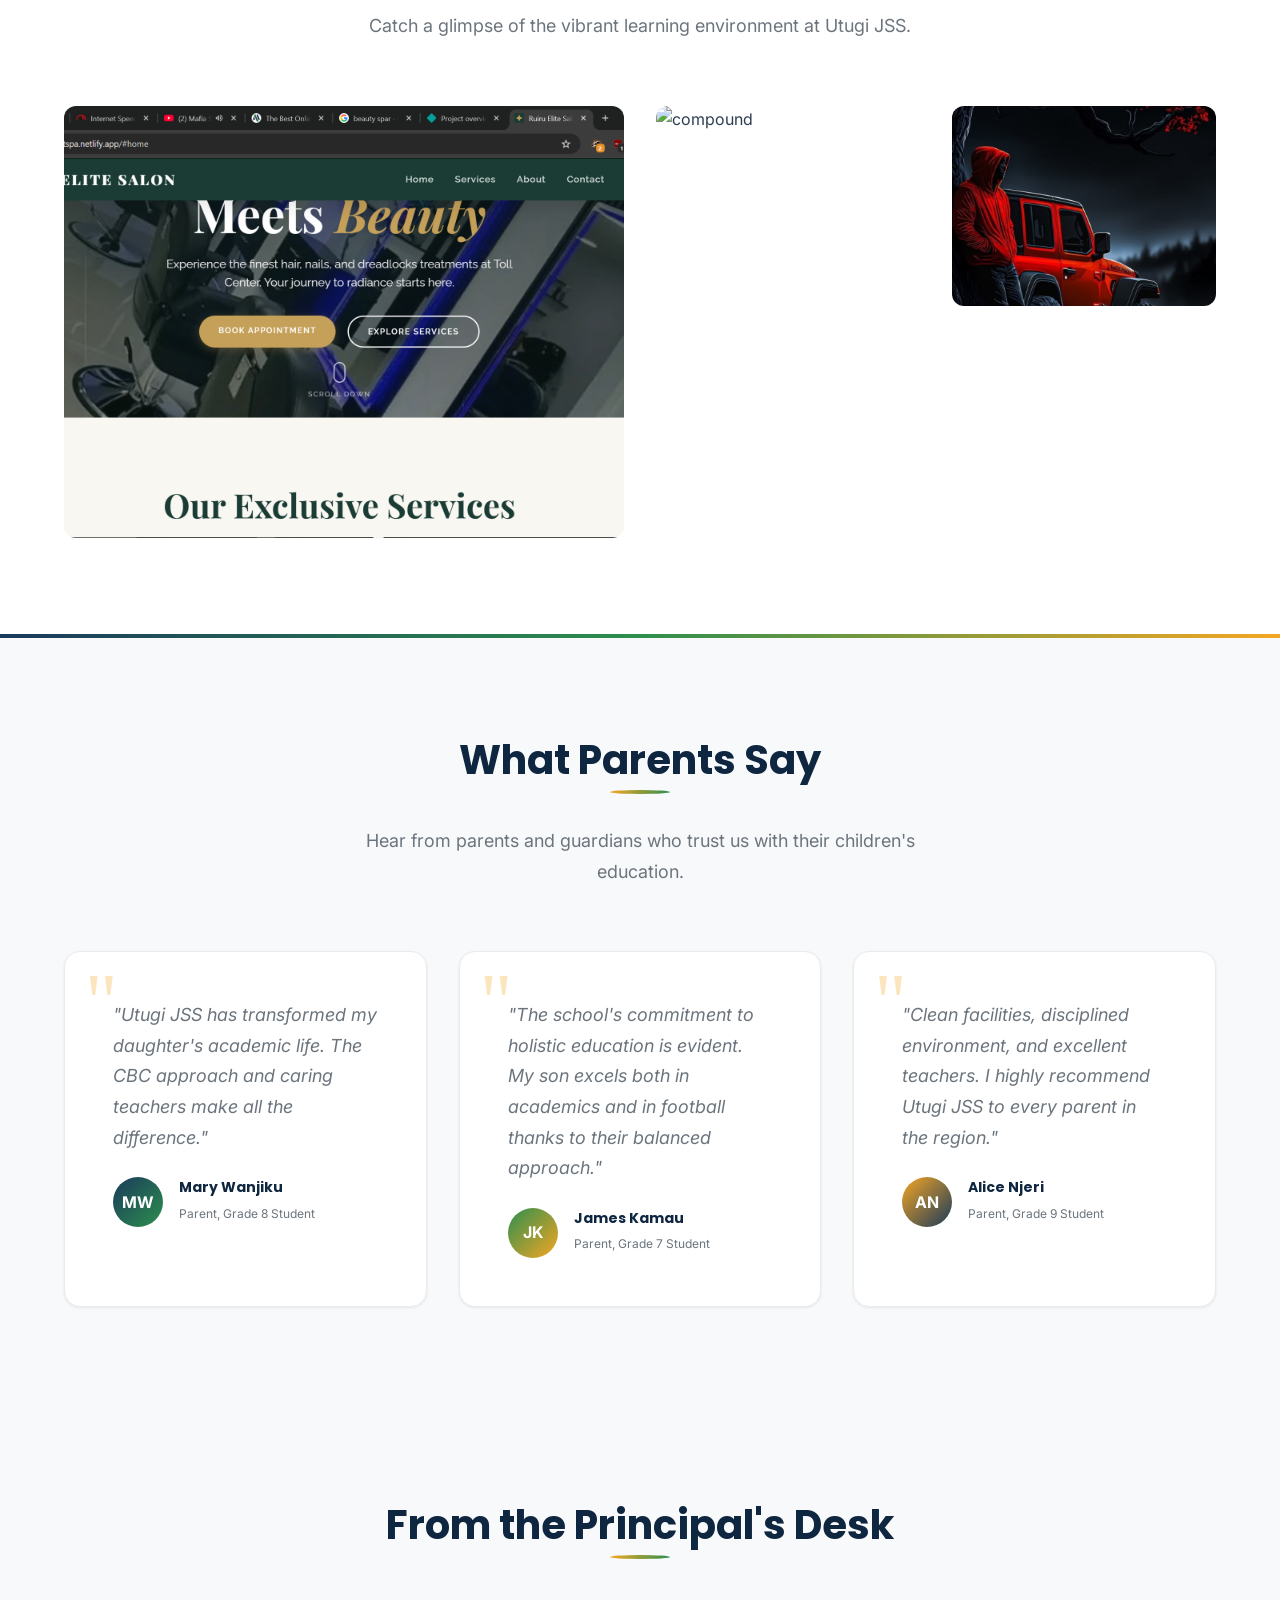
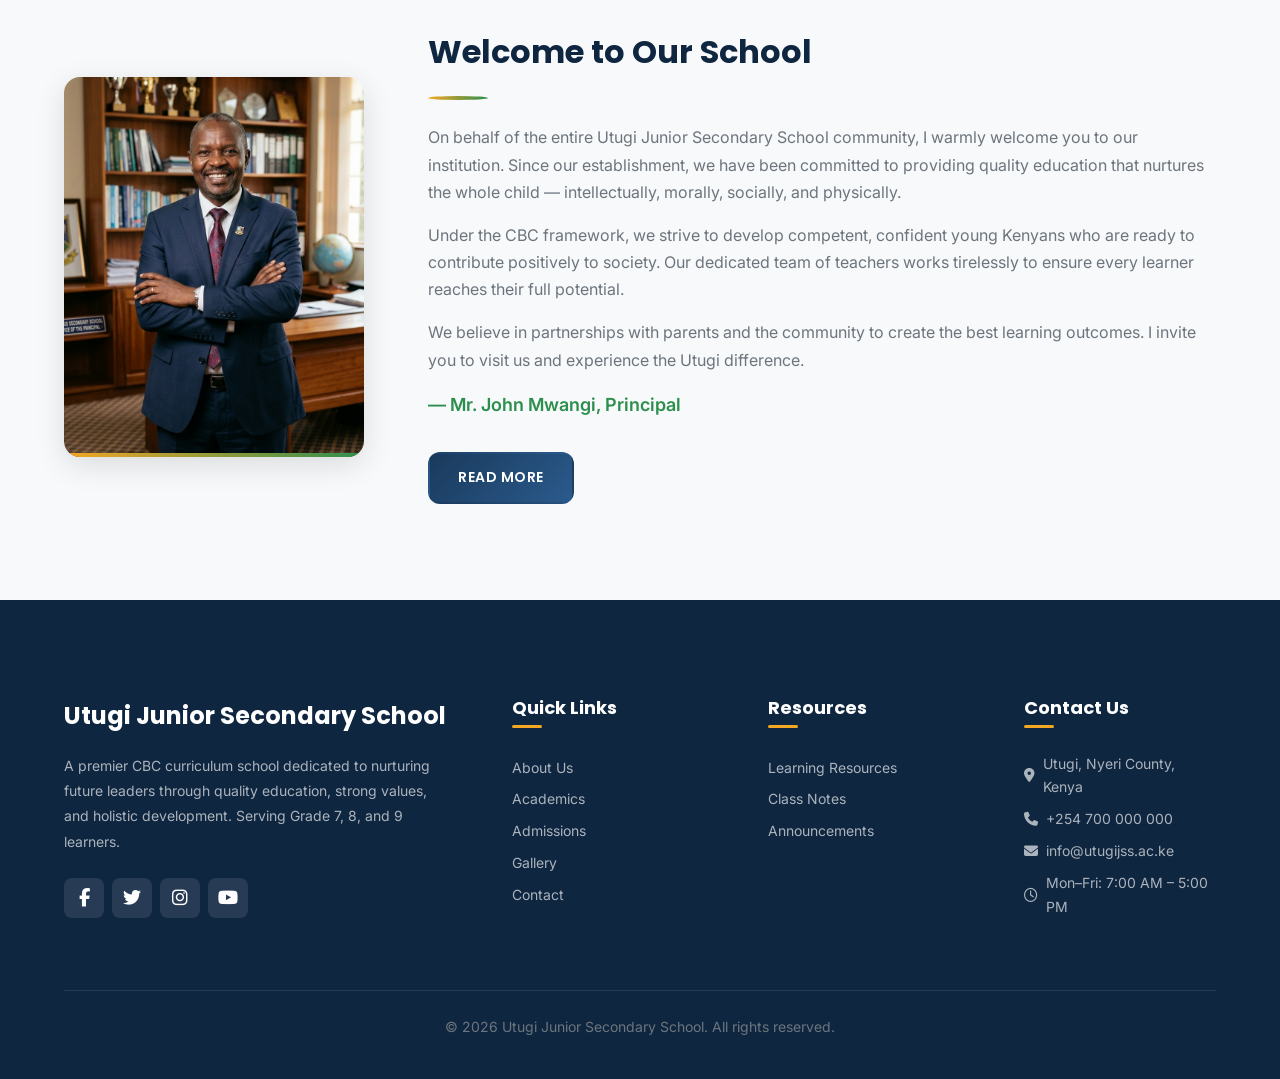
==== commit 060f9244: "Update official school information" ====
--- a/index.html
+++ b/index.html
@@ -56,7 +56,7 @@
       <div class="hero-content">
         <span class="hero-badge">🎓 CBC Curriculum | Junior Secondary</span>
         <h1>Welcome to <span class="highlight">Utugi</span> Junior Secondary School</h1>
-        <p class="hero-motto">"Knowledge, Integrity, Excellence"</p>
+        <p class="hero-motto">"Together We Excel"</p>
         <p>Empowering young minds through the Competency-Based Curriculum. We nurture tomorrow's leaders with quality education, strong values, and holistic development in a supportive learning environment.</p>
         <div class="hero-buttons">
           <a href="pages/admissions.html" class="btn btn-accent btn-lg">Admissions</a>
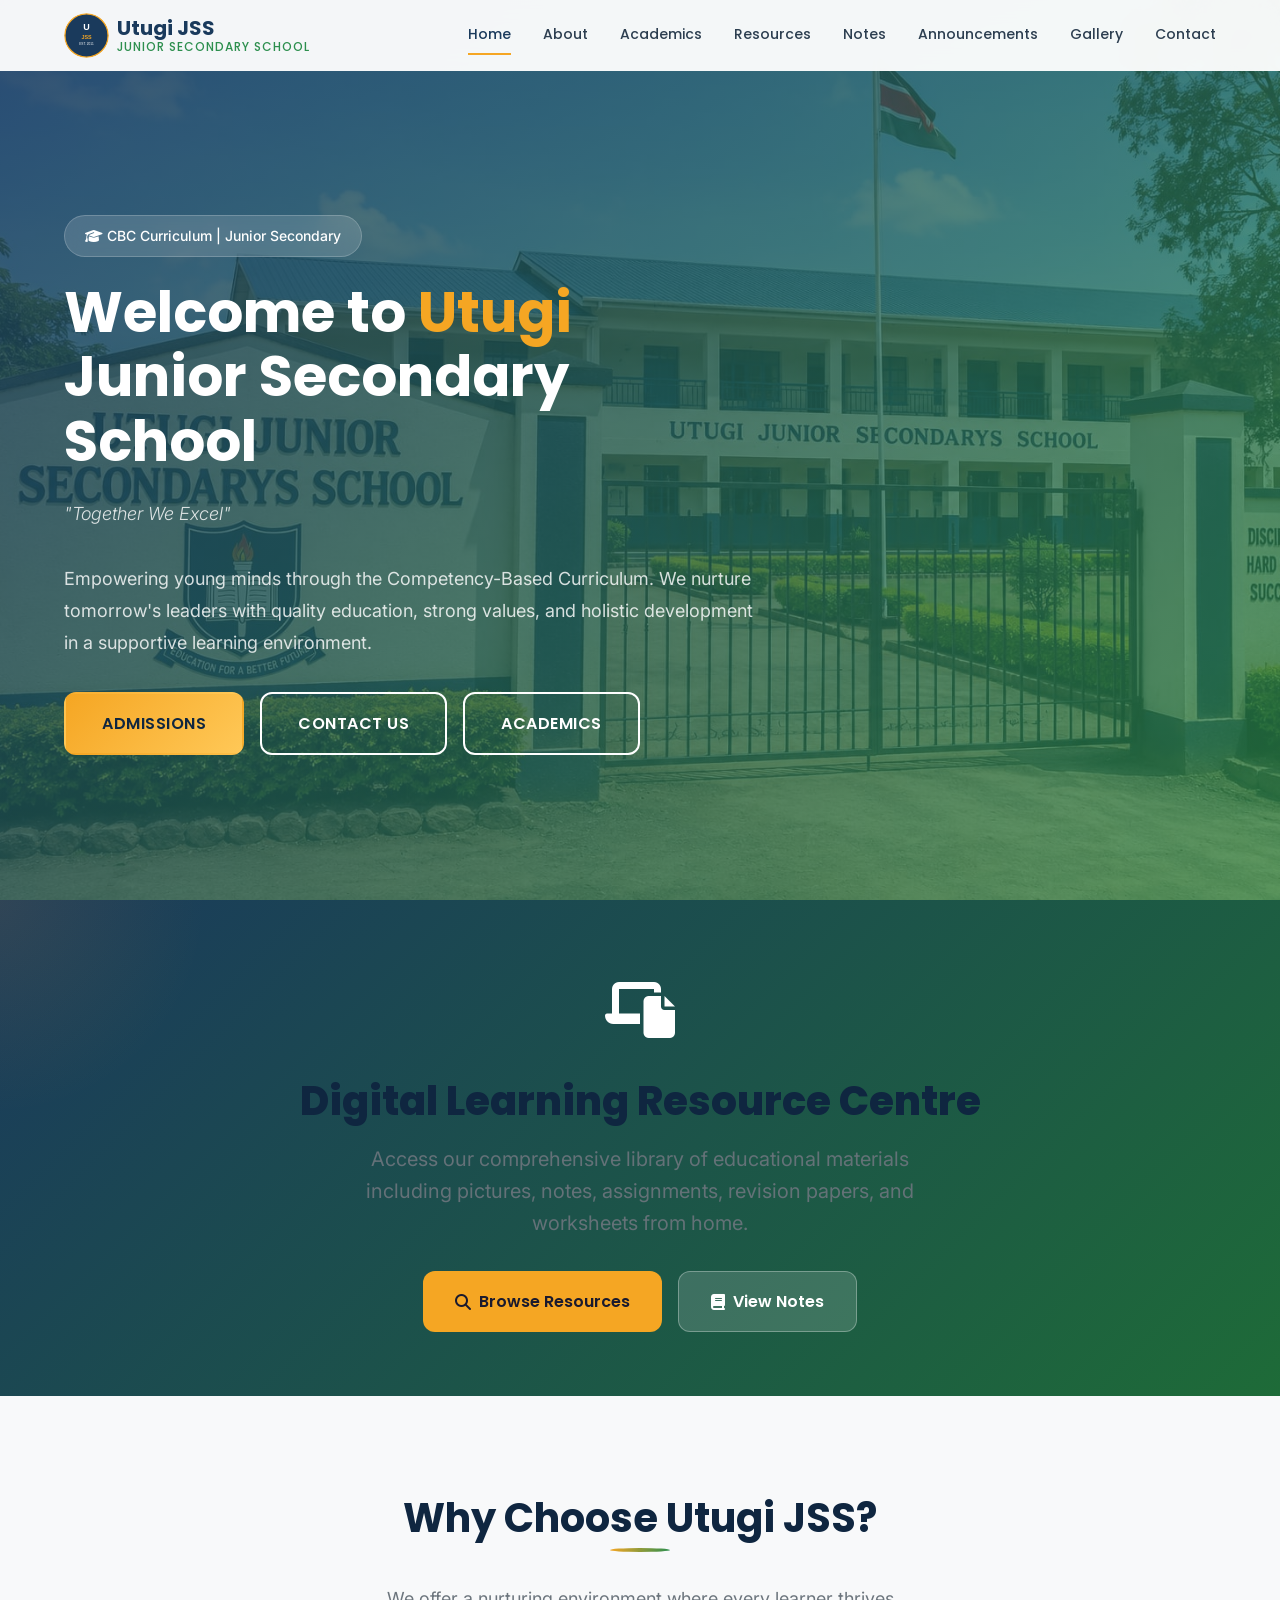
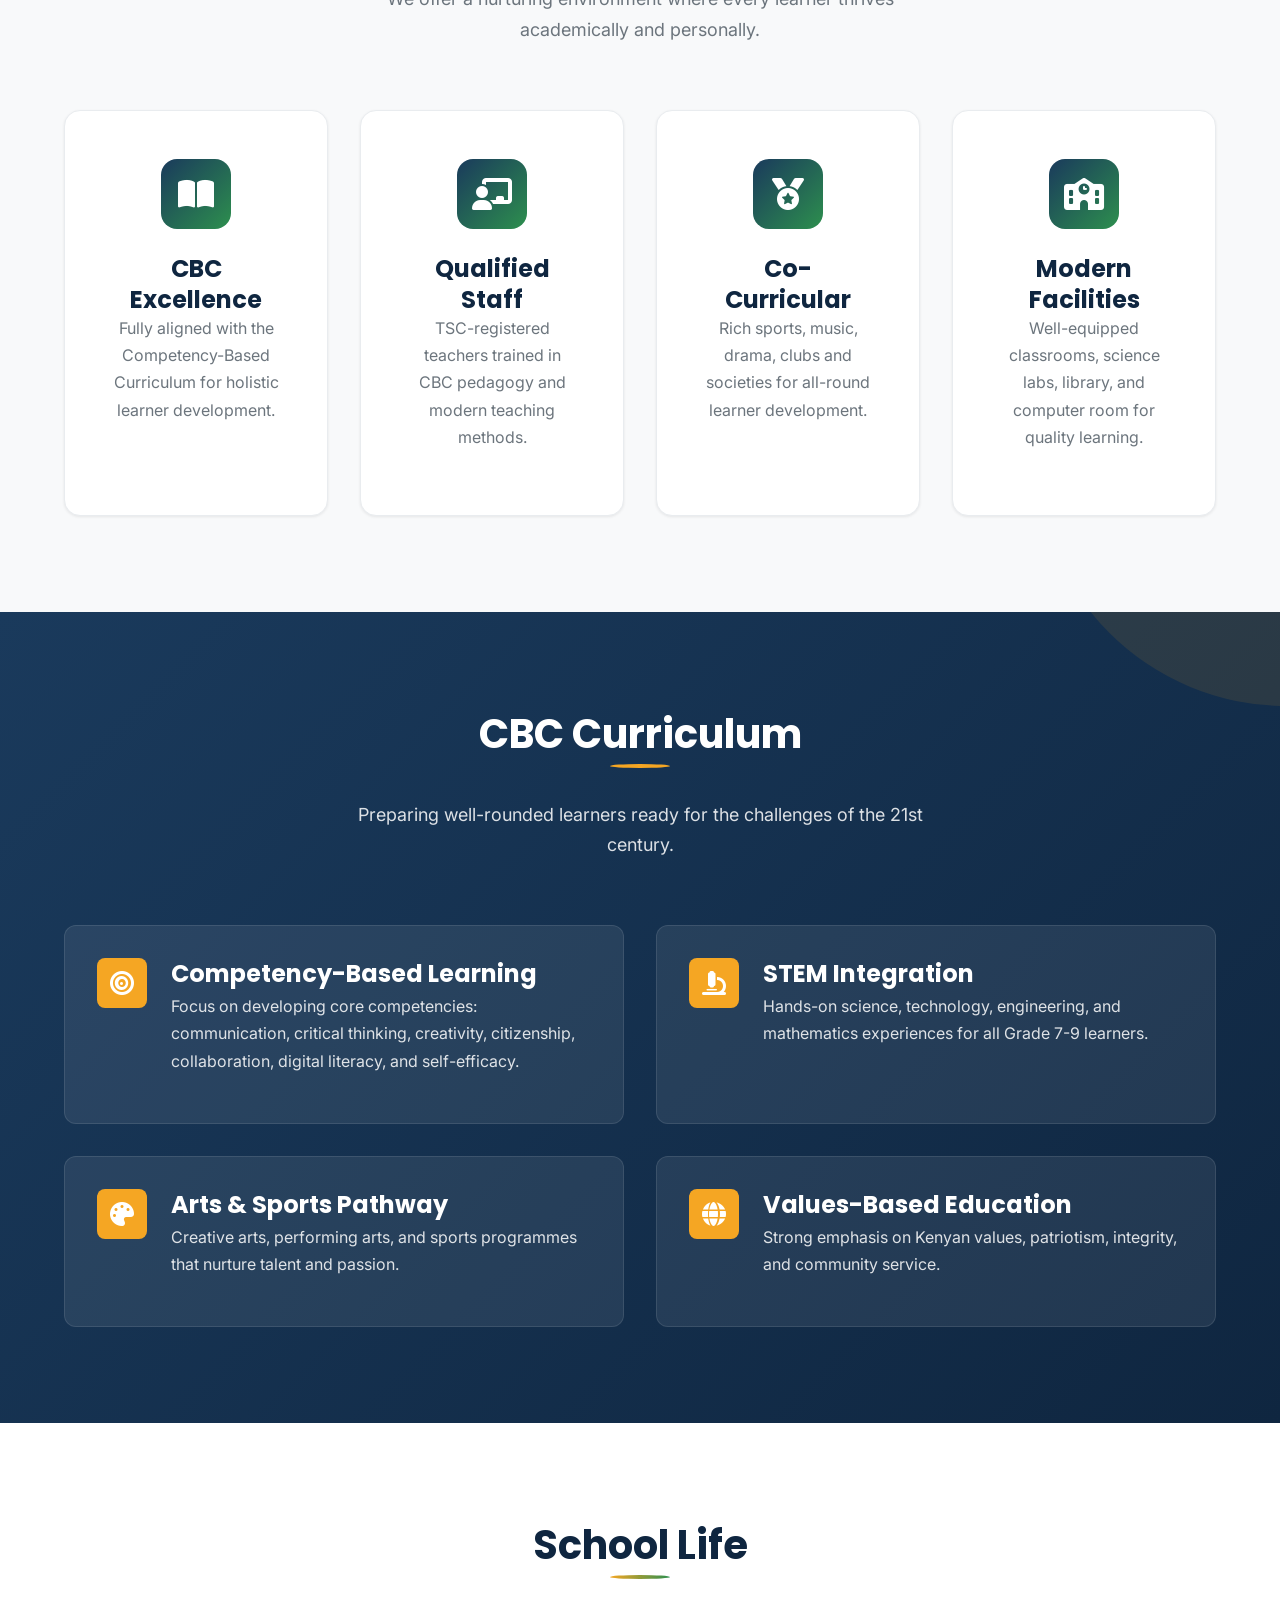
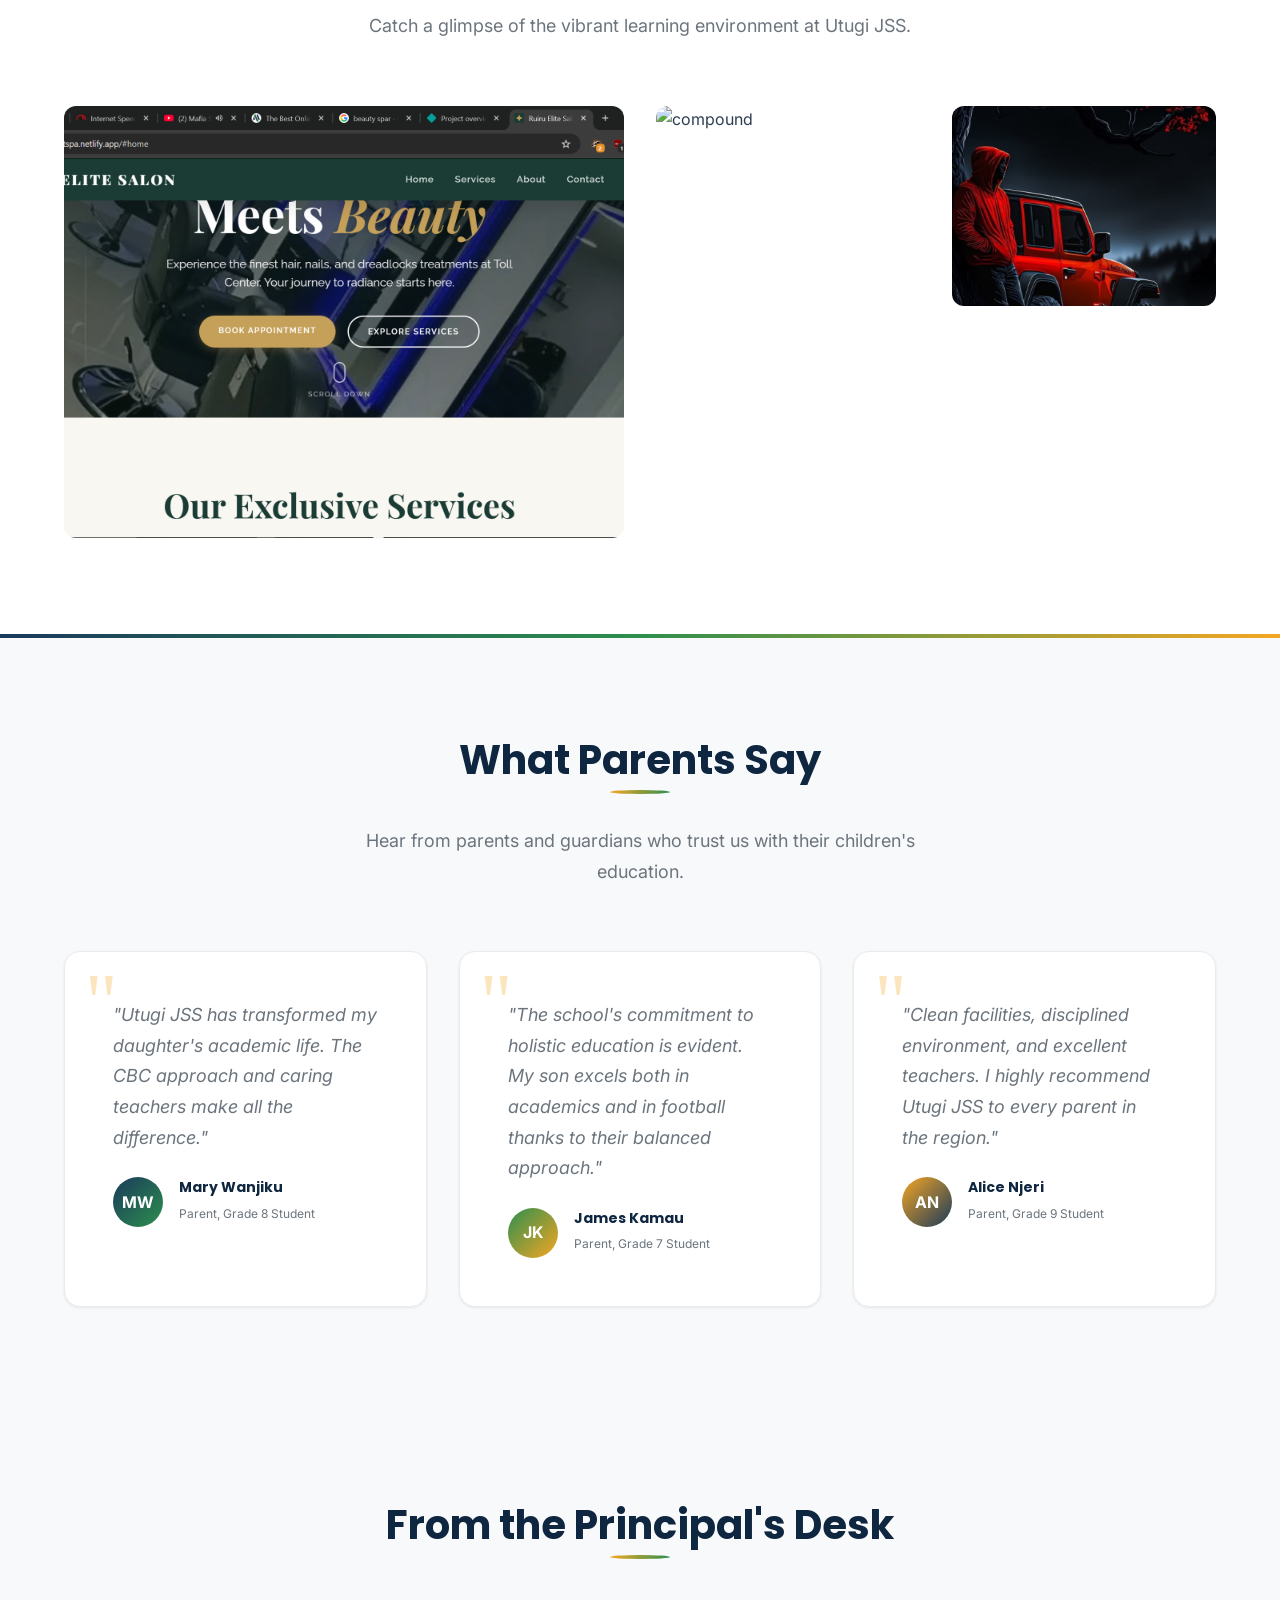
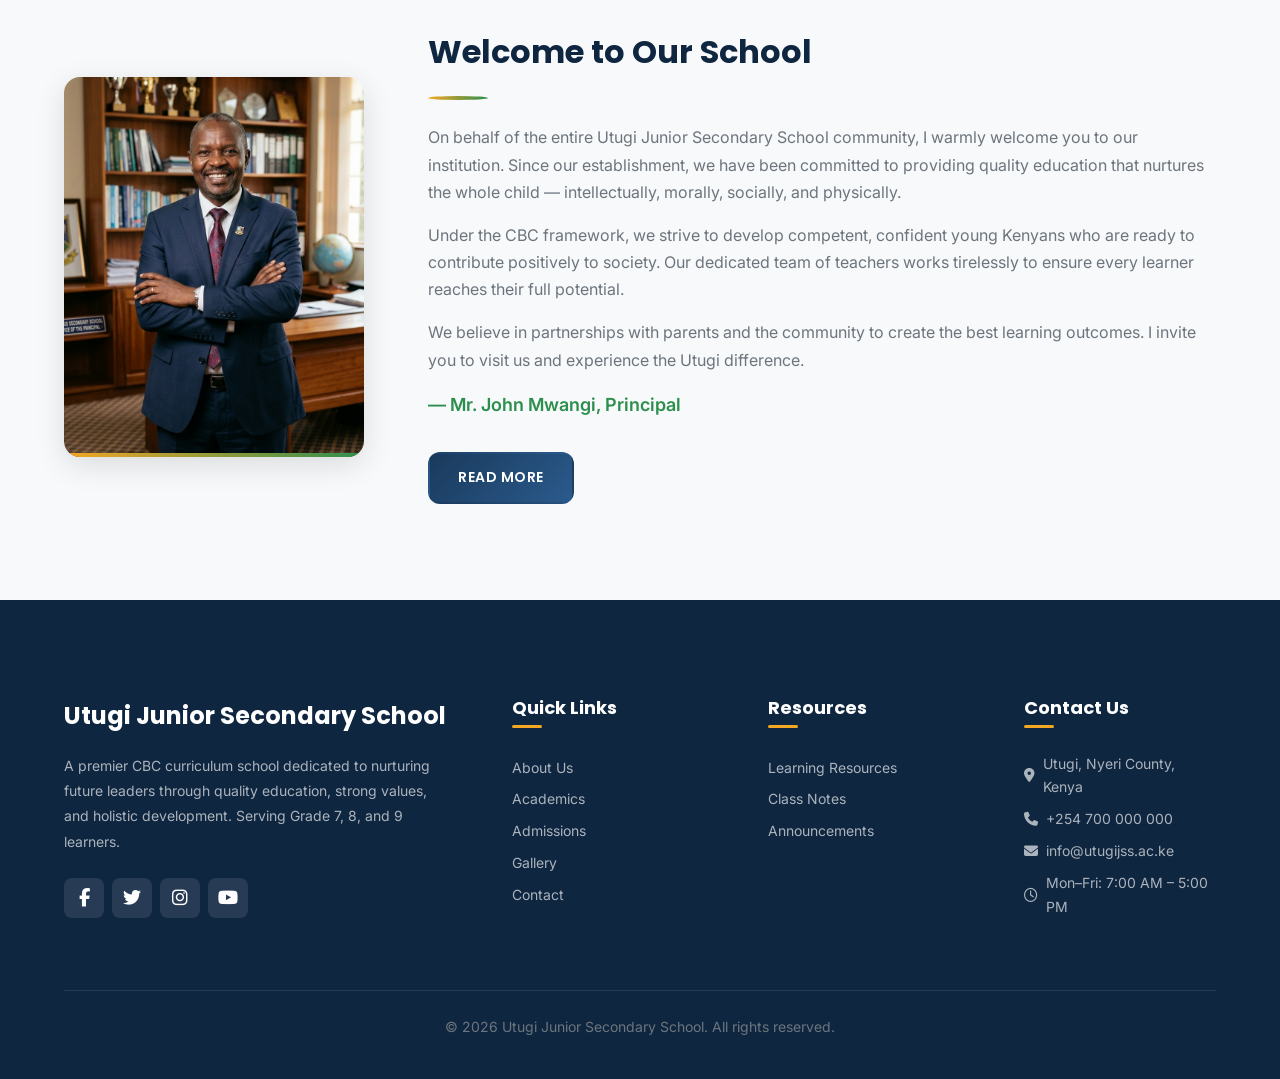
==== commit 59ad4b40: "Replace emojis with icons and remove AI watermark metadata" ====
--- a/index.html
+++ b/index.html
@@ -54,7 +54,7 @@
     <img src="assets/images/hero/school-picture.jpeg" alt="Utugi School Compound" class="hero-bg" loading="eager">
     <div class="container">
       <div class="hero-content">
-        <span class="hero-badge">🎓 CBC Curriculum | Junior Secondary</span>
+        <span class="hero-badge"><i class="fa-solid fa-graduation-cap"></i> CBC Curriculum | Junior Secondary</span>
         <h1>Welcome to <span class="highlight">Utugi</span> Junior Secondary School</h1>
         <p class="hero-motto">"Together We Excel"</p>
         <p>Empowering young minds through the Competency-Based Curriculum. We nurture tomorrow's leaders with quality education, strong values, and holistic development in a supportive learning environment.</p>
--- a/assets/css/style.css
+++ b/assets/css/style.css
@@ -1549,7 +1549,9 @@
 }
 
 .icon-list li::before {
-  content: '✓';
+  content: '\f00c';
+  font-family: 'Font Awesome 6 Free';
+  font-weight: 900;
   flex-shrink: 0;
   width: 24px;
   height: 24px;
@@ -1560,7 +1562,6 @@
   align-items: center;
   justify-content: center;
   font-size: var(--fs-xs);
-  font-weight: 700;
 }
 
 /* Fee table */
